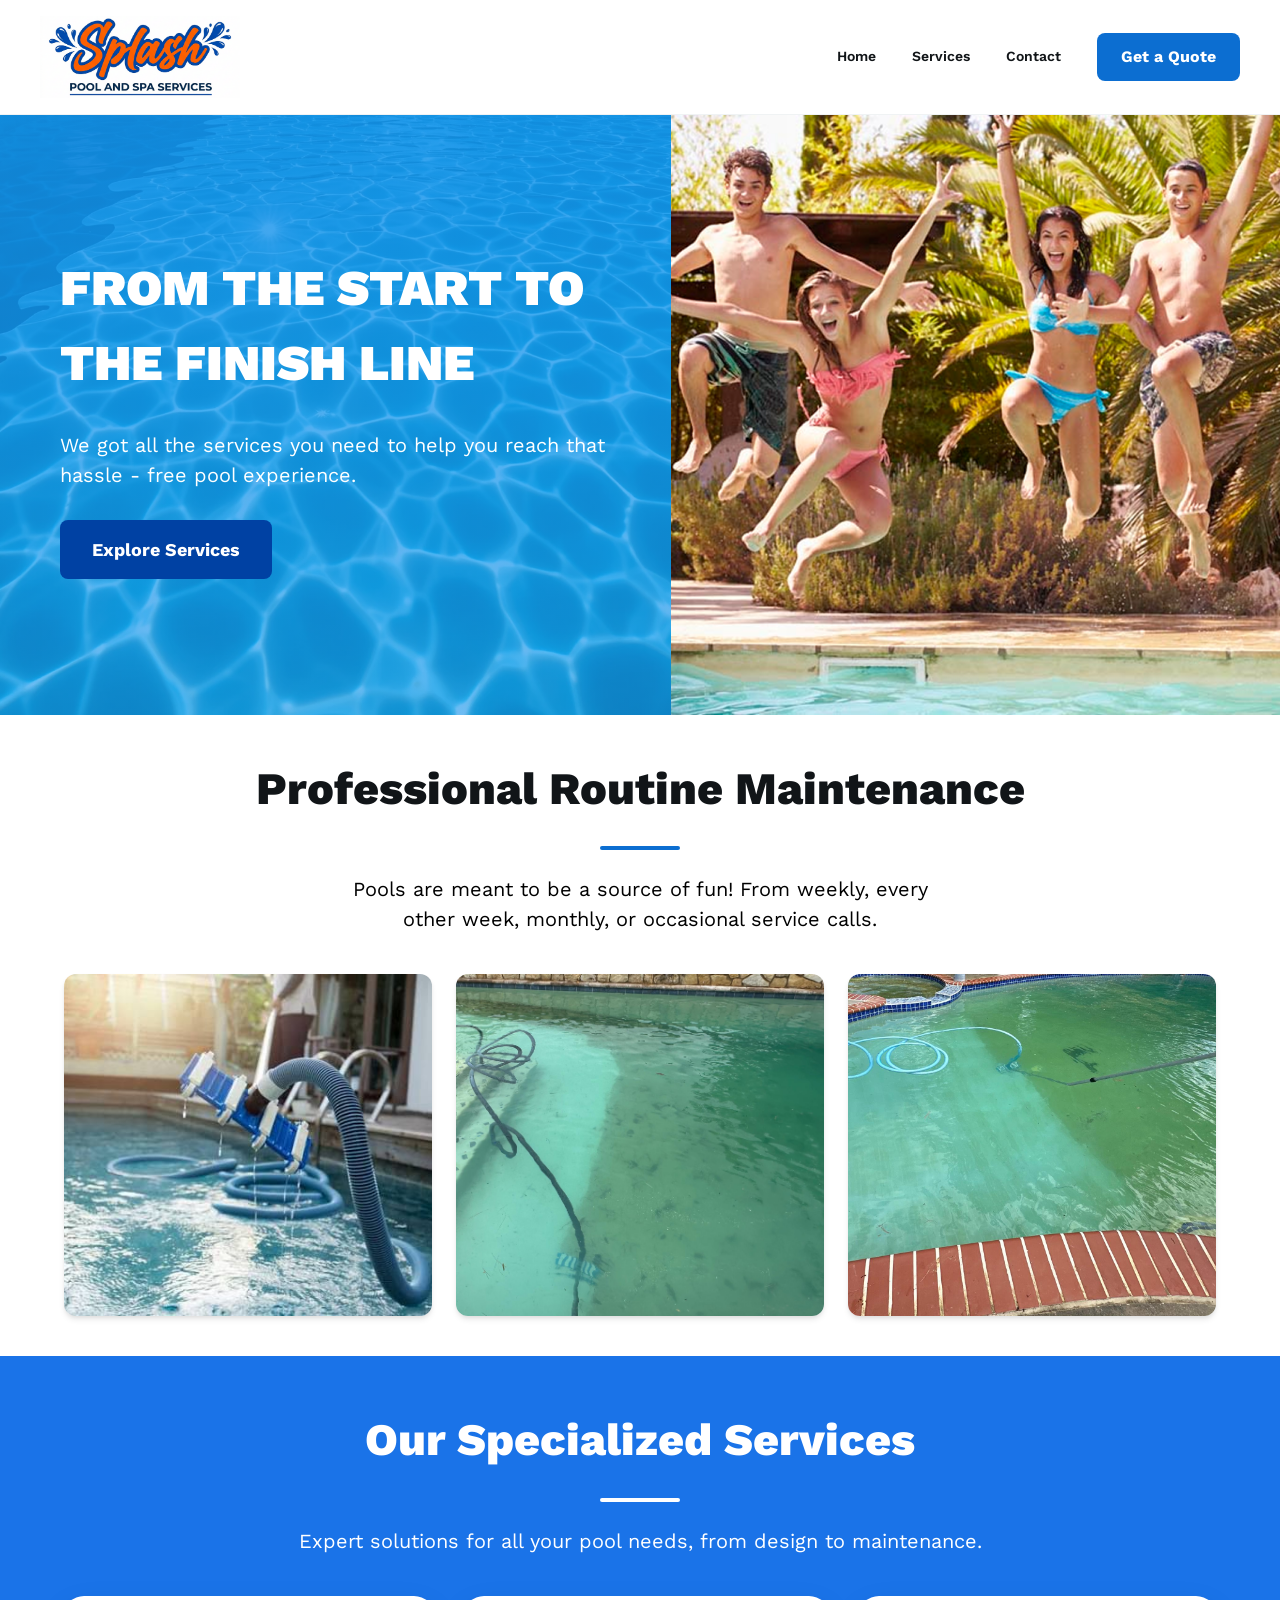
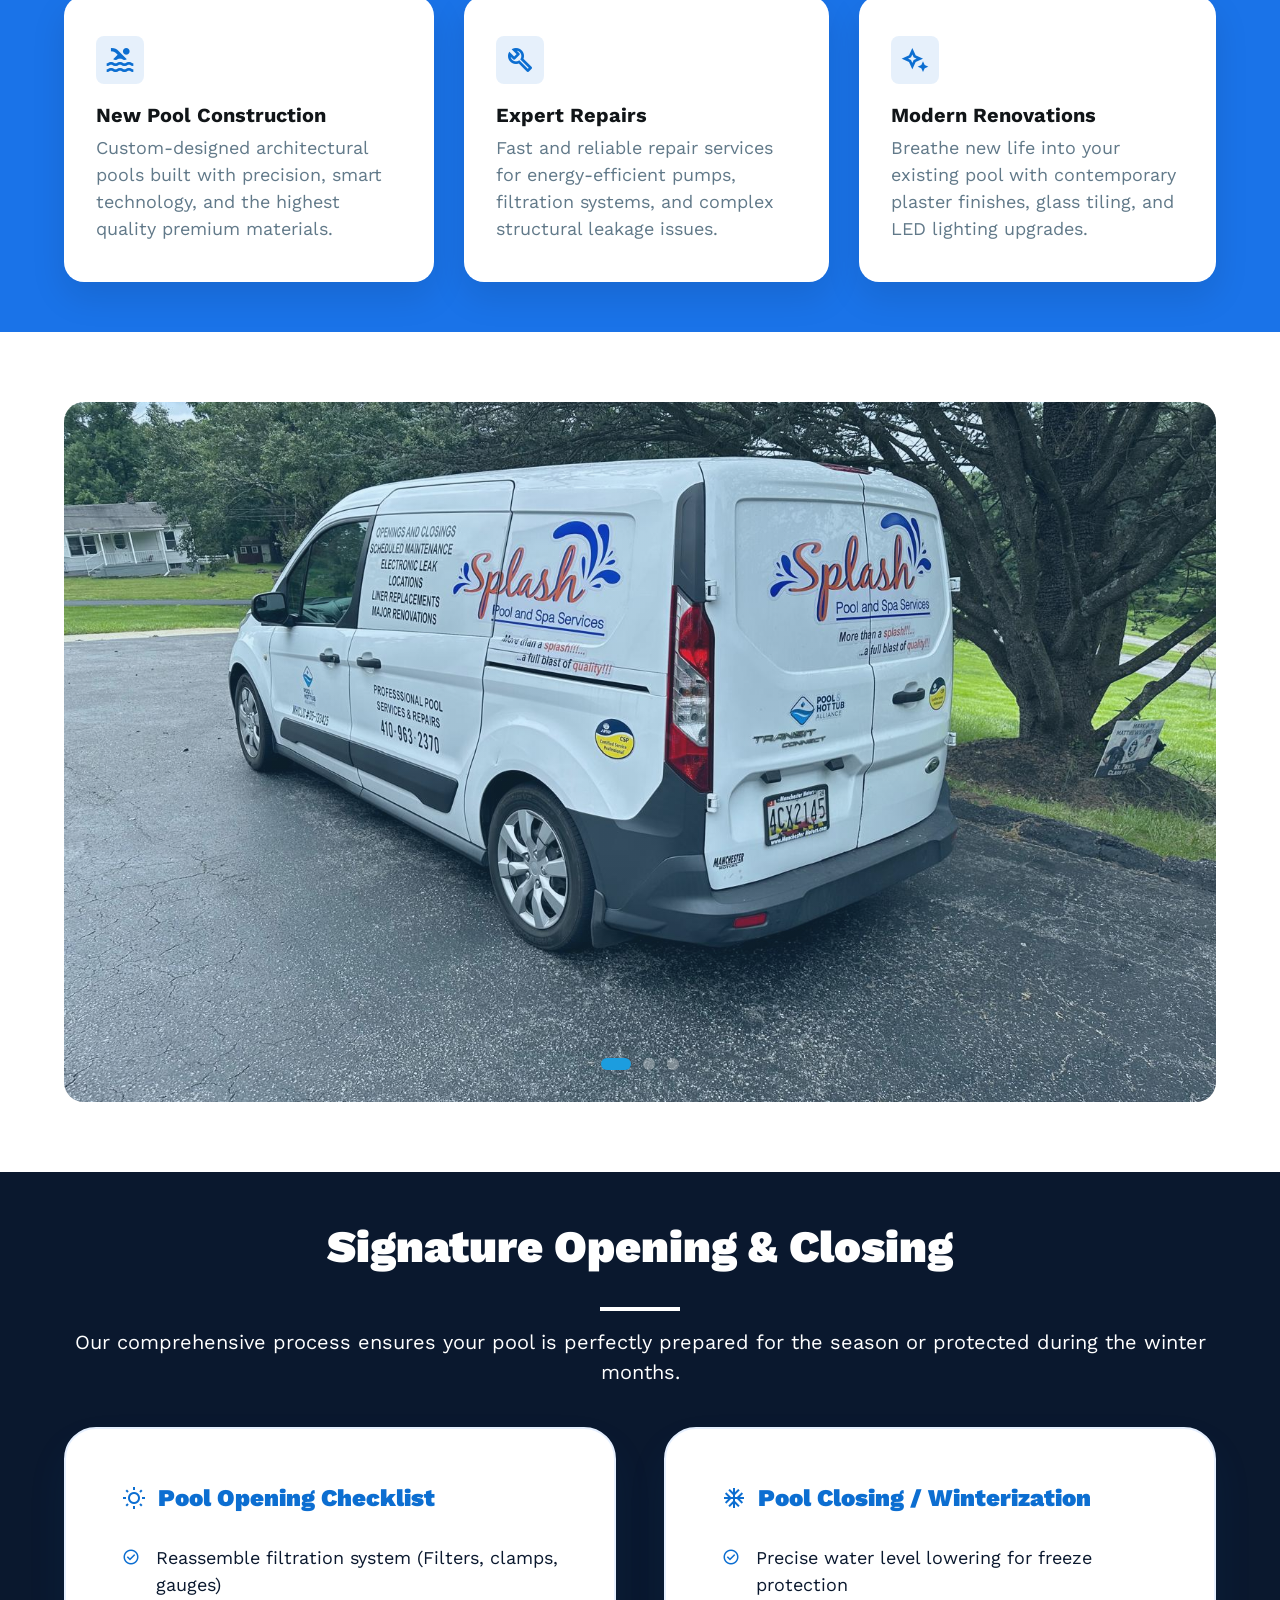
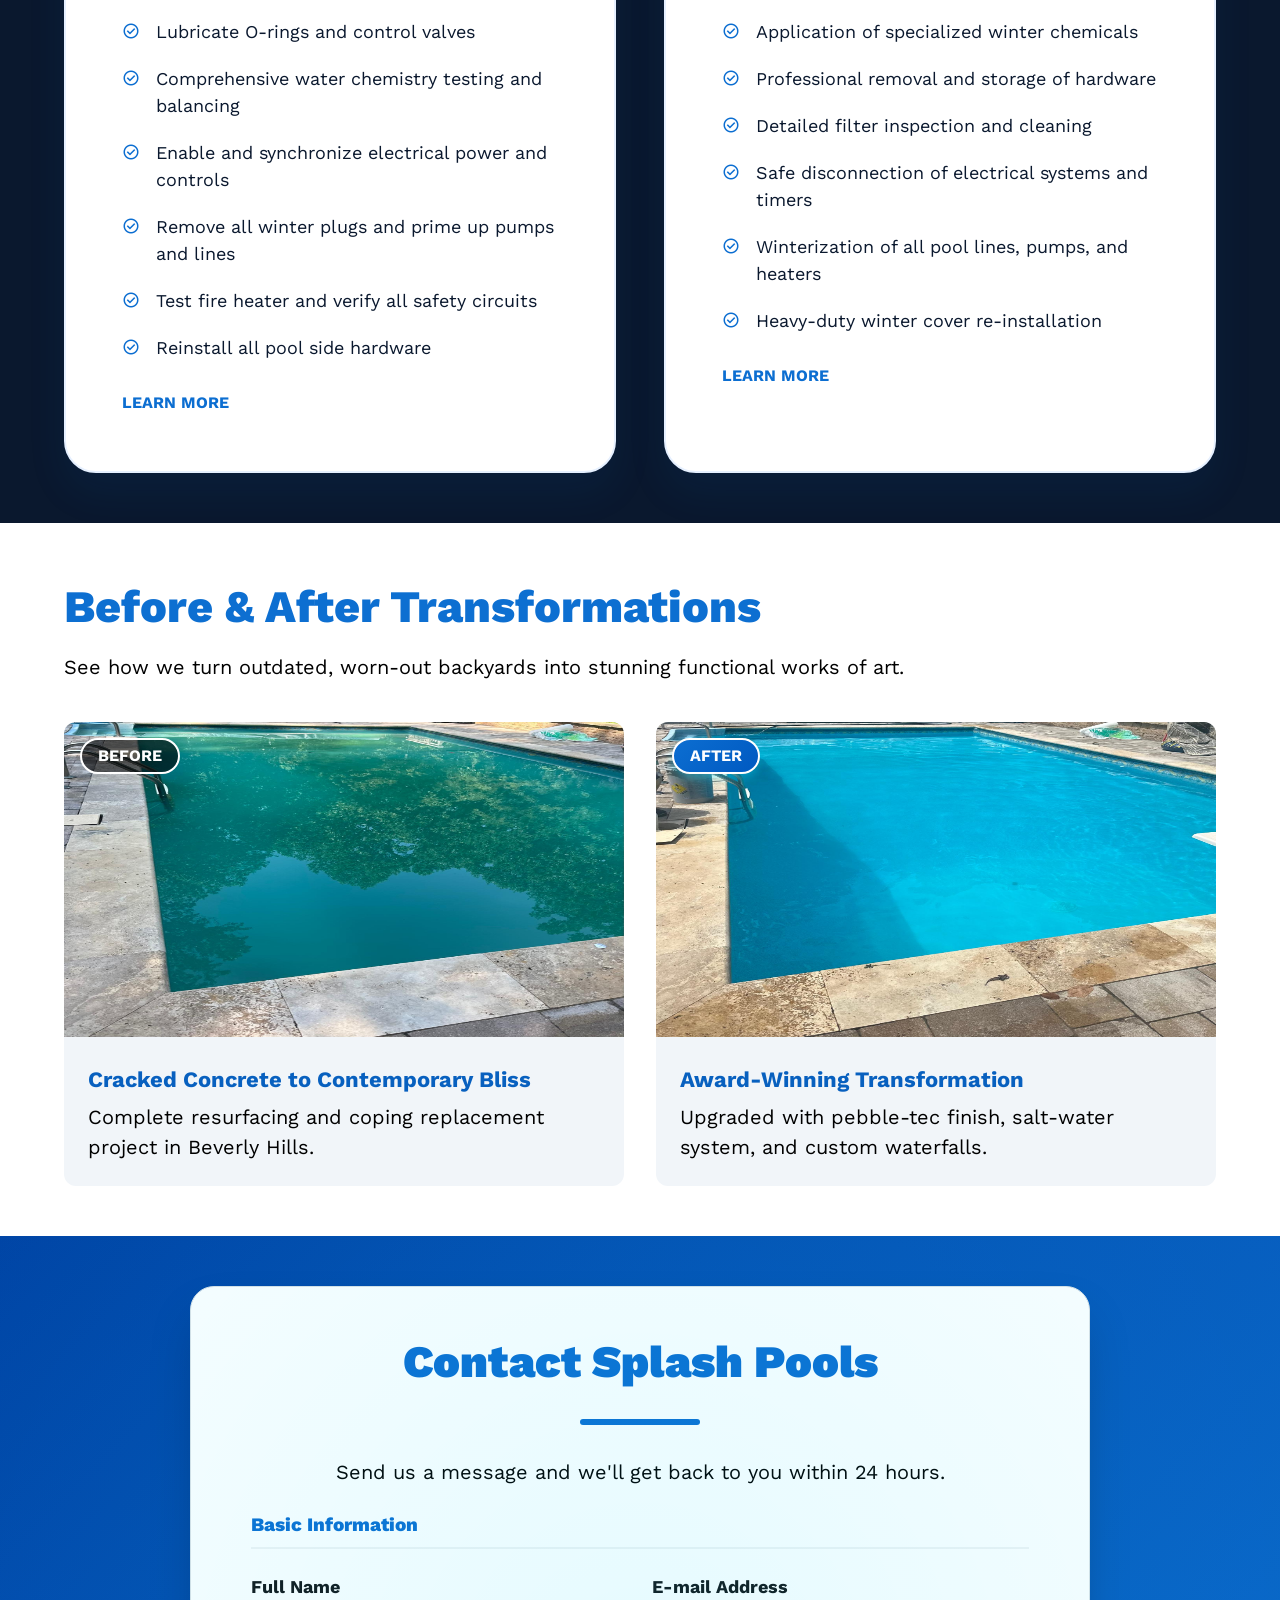
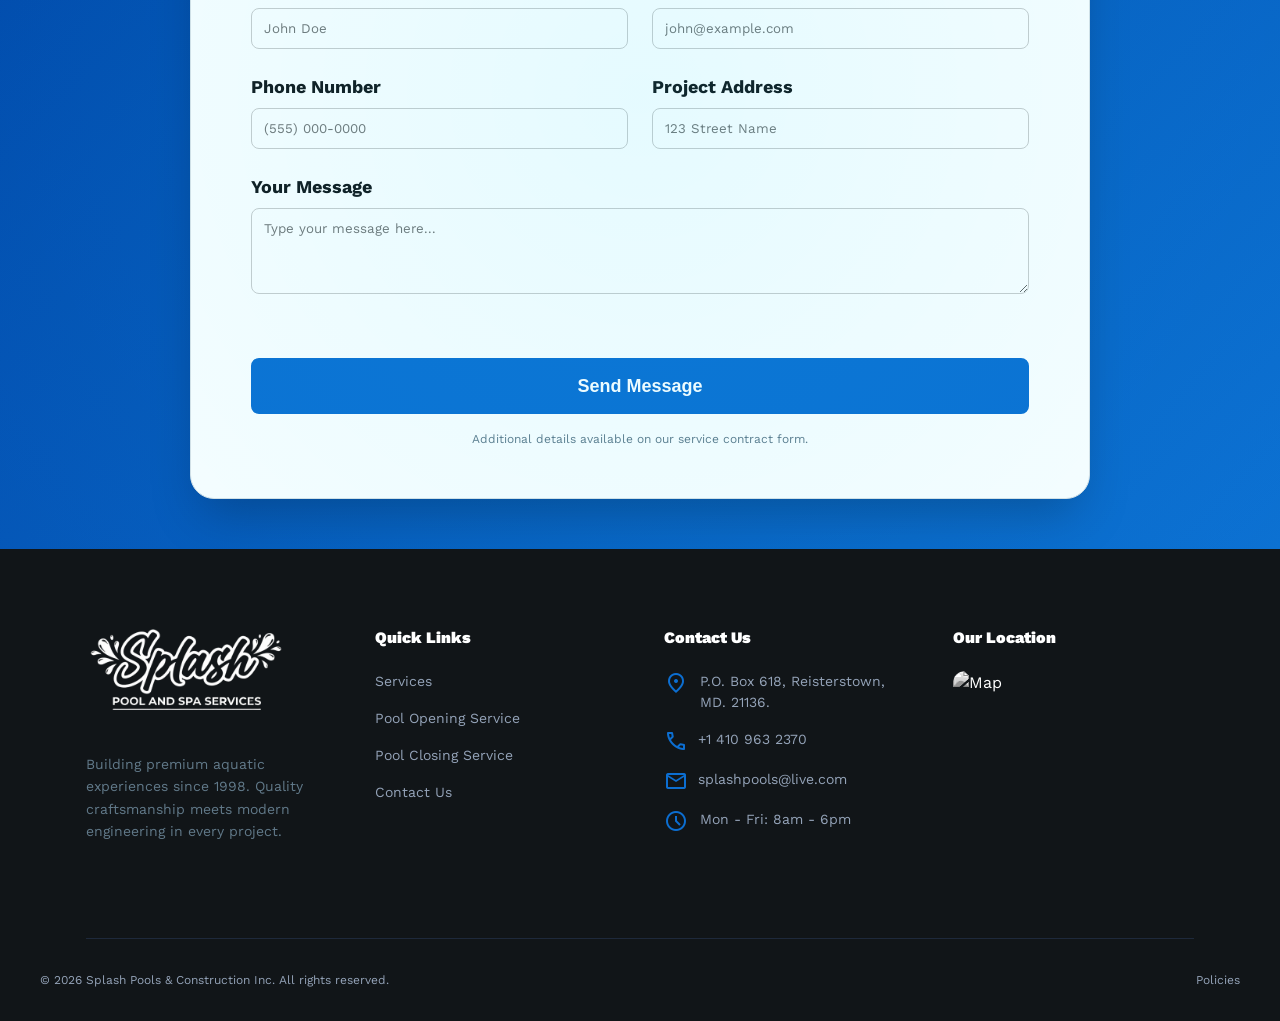
==== index.html @ 24fa8bcf "Agregando recaptcha definitivo" ====
<!DOCTYPE html>

<html class="light" lang="en">

<head>
    <meta charset="utf-8" />
    <meta content="width=device-width, initial-scale=1.0" name="viewport" />
    <title>Splash Pools & SPA Services | Premium Custom Pools & Maintenance in Maryland</title>
    <meta name="description"
        content="Building premium aquatic experiences since 1998 in Reisterstown, MD. Specialized in pool opening, closing, custom construction, and renovations. Quality craftsmanship meets modern engineering.">

    <!-- Open Graph / Facebook -->
    <meta property="og:type" content="website">
    <meta property="og:url" content="https://splashpoolspa.net/">
    <meta property="og:title" content="Splash Pools & SPA Services | Premium Custom Pools & Maintenance">
    <meta property="og:description" content="Building premium aquatic experiences since 1998. Specialized in pool opening, closing, custom construction, and renovations.">
    <meta property="og:image" content="https://splashpoolspa.net/img/slider-img2.jpeg">

    <!-- Twitter -->
    <meta property="twitter:card" content="summary_large_image">
    <meta property="twitter:url" content="https://splashpoolspa.net/">
    <meta property="twitter:title" content="Splash Pools & SPA Services | Premium Custom Pools & Maintenance">
    <meta property="twitter:description" content="Building premium aquatic experiences since 1998. Specialized in pool opening, closing, custom construction, and renovations.">
    <meta property="twitter:image" content="https://splashpoolspa.net/img/slider-img2.jpeg">

    <link href="https://fonts.googleapis.com/css2?family=Work+Sans:wght@300;400;500;600;700;900&amp;display=swap"
        rel="stylesheet" />
    <link
        href="https://fonts.googleapis.com/css2?family=Material+Symbols+Outlined:wght,FILL@100..700,0..1&amp;display=swap"
        rel="stylesheet" />
    <link rel="stylesheet" href="css/styles.css">
    <link rel="stylesheet" href="css/header.css">
    <link rel="stylesheet" href="css/footer.css">

    <!-- Google Tag Manager -->
    <script>(function(w,d,s,l,i){w[l]=w[l]||[];w[l].push({'gtm.start':
    new Date().getTime(),event:'gtm.js'});var f=d.getElementsByTagName(s)[0],
    j=d.createElement(s),dl=l!='dataLayer'?'&l='+l:'';j.async=true;j.src=
    'https://www.googletagmanager.com/gtm.js?id='+i+dl;f.parentNode.insertBefore(j,f);
    })(window,document,'script','dataLayer','GTM-NZWC6MFM');</script>
    <!-- End Google Tag Manager -->

    <!-- Google reCAPTCHA -->
    <script src="https://www.google.com/recaptcha/api.js" async defer></script>
</head>

<body class="light splash-pools-index">
    <!-- Google Tag Manager (noscript) -->
    <noscript><iframe src="https://www.googletagmanager.com/ns.html?id=GTM-NZWC6MFM"
    height="0" width="0" style="display:none;visibility:hidden"></iframe></noscript>
    <!-- End Google Tag Manager (noscript) -->
        
    <div class="layout-container">
        <div id="header-placeholder"></div>

        <main>
            <!-- Hero Slider Section -->
            <section class="hero_index">
                <div class="hero-index-content">
                    <h1 class="title_index">FROM THE START TO THE FINISH LINE</h1>
                    <p class="descript_title">
                        We got all the services you need to help you reach that hassle - free pool experience.
                    </p>
                    <a href="#explore-services" class="btn btn-primary btn-hero">Explore Services</a>
                </div>
                <figure class="hero_img">
                    <img src="img/image-hero.png" alt="Splash Pools Hero Image" loading="lazy" class="img-responsive">
                </figure>
            </section>

            <!-- Regular Maintenance Gallery Section -->
            <section class="gallery-section reveal bg-white">
                <div class="content">
                    <div class="text-center mb-10">
                        <h2 class="font-black section-title">Professional Routine Maintenance</h2>
                        <div class="title-separator"></div>
                        <p class="text-muted section-subtitle">Pools are meant to be a source of fun! From weekly, every other week, monthly, or occasional service calls.</p>
                    </div>
                    <div class="maintenance-gallery">
                        <div class="gallery-item">
                            <img src="img/pool-clean.jpeg" alt="Routine Maintenance 1" class="img-responsive">
                        </div>
                        <div class="gallery-item">
                            <img src="img/pool-clean2.jpeg" alt="Routine Maintenance 2" class="img-responsive">
                        </div>
                        <div class="gallery-item">
                            <img src="img/pool-clean3.jpeg" alt="Routine Maintenance 3" class="img-responsive">
                        </div>
                    </div>
                </div>
            </section>

            <section class="specialized-services reveal" id="explore-services">
                <div class="content">
                    <div class="title-services text-center mb-10">
                        <h2 class="font-black section-title">Our Specialized Services</h2>
                        <div class="title-separator"></div>
                        <p class="text-muted section-subtitle" style="color: var(--text-muted); margin-bottom: 2rem;">
                            Expert solutions for all your pool needs, from design to maintenance.
                        </p>
                    </div>

                    <div class="services grid-3">
                        <div class="service-card">
                            <div class="icon-box">
                                <span class="material-symbols-outlined icon-large">pool</span>
                            </div>
                            <div>
                                <h3 class="card-title">New Pool Construction</h3>
                                <p class="text-muted card-text">Custom-designed architectural pools built
                                    with precision, smart technology, and the highest quality premium materials.</p>
                            </div>
                            <!--<a class="text-primary font-black learn-more-link" href="/services">Learn More <span
                                    class="material-symbols-outlined icon-small">arrow_forward</span></a>-->
                        </div>

                        <div class="service-card">
                            <div class="icon-box">
                                <span class="material-symbols-outlined icon-large">build</span>
                            </div>
                            <div>
                                <h3 class="card-title">Expert Repairs</h3>
                                <p class="text-muted card-text">Fast and reliable repair services for
                                    energy-efficient pumps, filtration systems, and complex structural leakage issues.
                                </p>
                            </div>
                            <!--<a class="text-primary font-black learn-more-link" href="/services">Learn More <span
                                    class="material-symbols-outlined icon-small">arrow_forward</span></a>-->
                        </div>

                        <div class="service-card">
                            <div class="icon-box">
                                <span class="material-symbols-outlined icon-large">magic_button</span>
                            </div>
                            <div>
                                <h3 class="card-title">Modern Renovations</h3>
                                <p class="text-muted card-text">Breathe new life into your existing pool
                                    with contemporary plaster finishes, glass tiling, and LED lighting upgrades.</p>
                            </div>
                            <!--<a class="text-primary font-black learn-more-link" href="/services">Learn More <span
                                    class="material-symbols-outlined icon-small">arrow_forward</span></a>-->
                        </div>
                    </div>
                </div>
            </section>

            <section class="slider-section bg-white">
                <div class="content">
                    <div class="hero-slider">
                        <div class="slider-container" id="slider">
                            <!-- Slide 1 -->
                            <div class="slide" style="background-image: url('img/slider-img1.jpeg');">
                                <!--<div class="hero-content centered">
                                    <h2 class="slider-title">Transform Your Backyard into a Luxury Oasis</h2>
                                    <p class="slider-desc">Award-winning pool construction and renovations tailored to
                                        your lifestyle. Experience the ultimate in aquatic elegance.</p>
                                    <a href="#contact" class="btn btn-primary">Get Started Today</a>
                                </div>-->
                            </div>
                            <!-- Slide 2 -->
                            <div class="slide" style="background-image: url('img/slider-img2.jpeg');">
                                <!--<div class="hero-content centered">
                                    <h2 class="slider-title">Excellence in Every Splash</h2>
                                    <p class="slider-desc">High-quality materials and smart technology for a
                                        sustainable, beautiful pool experience all year round.</p>
                                    <a href="#contact" class="btn btn-primary">Explore Services</a>
                                </div>-->
                            </div>
                            <!-- Slide 3 -->
                            <div class="slide" style="background-image: url('img/slider-img3.jpeg');">
                                <!--<div class="hero-content centered">
                                    <h2 class="slider-title">Your Dream Pool, Our Expertise</h2>
                                    <p class="slider-desc">From modern plaster finishes to LED lighting upgrades, we
                                        bring new life to your existing backyard.</p>
                                    <a href="#contact" class="btn btn-primary">Request a Quote</a>
                                </div>-->
                            </div>
                        </div>
                        <div class="slider-dots">
                            <span class="dot active" onclick="goToSlide(0)"></span>
                            <span class="dot" onclick="goToSlide(1)"></span>
                            <span class="dot" onclick="goToSlide(2)"></span>
                        </div>
                    </div>
                </div>
            </section>

            <!-- Services Section -->
            <!-- Services Section -->


            <!-- Signature Opening & Closing Services (PDF Info) -->
            <section class="details-section reveal">
                <div class="content">
                    <div class="text-center mb-10">
                        <h2 class="section-title-large ln_white">Signature Opening & Closing</h2>
                        <p class="text-muted section-subtitle">Our comprehensive process ensures
                            your pool is perfectly prepared for the season or protected during the winter months.</p>
                    </div>


                    <div class="details-grid">
                        <!-- Opening Card -->
                        <div class="details-card">
                            <h3><span class="material-symbols-outlined">wb_sunny</span> Pool Opening Checklist</h3>
                            <ul class="checklist">
                                <li><span class="material-symbols-outlined">check_circle</span> Reassemble filtration
                                    system
                                    (Filters, clamps, gauges)</li>
                                <li><span class="material-symbols-outlined">check_circle</span> Lubricate O-rings and
                                    control valves</li>
                                <li><span class="material-symbols-outlined">check_circle</span> Comprehensive water
                                    chemistry testing and balancing</li>
                                <li><span class="material-symbols-outlined">check_circle</span> Enable and synchronize
                                    electrical power and controls</li>
                                <li><span class="material-symbols-outlined">check_circle</span> Remove all winter plugs
                                    and
                                    prime up pumps and lines</li>
                                <li><span class="material-symbols-outlined">check_circle</span> Test fire heater and
                                    verify
                                    all safety circuits</li>
                                <li><span class="material-symbols-outlined">check_circle</span> Reinstall all pool side
                                    hardware</li>
                            </ul>
                            <!-- Desktop Button -->
                            <a href="/services#pool-opening" class="btn_learn_more hide-on-mobile">LEARN MORE</a>
                            <!-- Mobile Button -->
                            <a href="/services#pool-opening-mobile" class="btn_learn_more show-on-mobile">LEARN MORE</a>
                        </div>

                        <!-- Closing Card -->
                        <div class="details-card">
                            <h3><span class="material-symbols-outlined">ac_unit</span> Pool Closing / Winterization</h3>
                            <ul class="checklist">
                                <li><span class="material-symbols-outlined">check_circle</span> Precise water level
                                    lowering
                                    for freeze protection</li>
                                <li><span class="material-symbols-outlined">check_circle</span> Application of
                                    specialized
                                    winter chemicals</li>
                                <li><span class="material-symbols-outlined">check_circle</span> Professional removal and
                                    storage of hardware</li>
                                <li><span class="material-symbols-outlined">check_circle</span> Detailed filter
                                    inspection
                                    and cleaning</li>
                                <li><span class="material-symbols-outlined">check_circle</span> Safe disconnection of
                                    electrical systems and timers</li>
                                <li><span class="material-symbols-outlined">check_circle</span> Winterization of all
                                    pool
                                    lines, pumps, and heaters</li>
                                <li><span class="material-symbols-outlined">check_circle</span> Heavy-duty winter cover
                                    re-installation</li>
                            </ul>
                            <!-- Desktop Button -->
                            <a href="/services#pool-closing" class="btn_learn_more hide-on-mobile">LEARN MORE</a>
                            <!-- Mobile Button -->
                            <a href="/services#pool-closing-mobile" class="btn_learn_more show-on-mobile">LEARN MORE</a>
                        </div>
                    </div>
                </div>
            </section>

            
            
            <!-- Transformations Section -->
            <section class="transformation-section reveal">
                <div class="content">
                    <div class="mb-10">
                        <h2 class="section-title">Before & After Transformations</h2>
                        <p class="text-muted">See how we turn outdated, worn-out backyards into stunning functional
                            works of art.</p>
                    </div>
                    <div class="grid-2">
                        <div class="trans-card">
                            <div class="trans-img" style="cursor: pointer;" onclick="openImageModal('img/pool-clean-before.jpeg', 'Before')">
                                <div class="badge badge-before">Before</div>
                                <img src="img/pool-clean-before.jpeg" alt="" loading="lazy">
                            </div>
                            <div class="trans-card-content">
                                <h4 class="trans-card-title">Cracked Concrete to
                                    Contemporary Bliss</h4>
                                <p class="text-muted card-text">Complete resurfacing and coping
                                    replacement project in Beverly Hills.</p>
                            </div>
                        </div>
                        <div class="trans-card">
                            <div class="trans-img" style="cursor: pointer;" onclick="openImageModal('img/pool-clean-after.jpeg', 'After')">
                                <div class="badge badge-after">After</div>
                                <img src="img/pool-clean-after.jpeg" alt="" loading="lazy">
                            </div>
                            <div class="trans-card-content">
                                <h4 class="trans-card-title">Award-Winning Transformation
                                </h4>
                                <p class="text-muted card-text">Upgraded with pebble-tec finish,
                                    salt-water system, and custom waterfalls.</p>
                            </div>
                        </div>
                    </div>
                </div>
            </section>

            <!-- Image Modal -->
            <div id="imageModal" class="image-modal" onclick="closeImageModal()">
                <span class="image-modal-close" onclick="closeImageModal()">&times;</span>
                <img class="image-modal-content" id="img01">
                <div id="imageModalCaption"></div>
            </div>
            <!-- Contact Form Section -->
            <!-- Contact Form Section -->
            <section id="contact" class="contact-section reveal">
                <div class="content">
                    <div class="form-container">
                        <div class="text-center">
                            <h2 class="font-black section-title-large">Contact Splash Pools</h2>
                            <div class="title-separator-large"></div>
                            <p class="text-muted section-subtitle-large">Send us a message and we'll get back to you
                                within 24 hours.</p>
                        </div>

                        <form action="https://formspree.io/f/xyknanva" method="POST" class="form-grid-v2">
                            <div class="form-section-header col-full">Basic Information</div>

                            <div class="form-group col-span-2">
                                <label for="name">Full Name</label>
                                <input type="text" id="name" name="name" required placeholder="John Doe">
                            </div>

                            <div class="form-group col-span-2">
                                <label for="email">E-mail Address</label>
                                <input type="email" id="email" name="email" required placeholder="john@example.com">
                            </div>

                            <div class="form-group col-span-2">
                                <label for="phone">Phone Number</label>
                                <input type="tel" id="phone" name="phone" required placeholder="(555) 000-0000">
                            </div>

                            <div class="form-group col-span-2">
                                <label for="address">Project Address</label>
                                <input type="text" id="address" name="address" required placeholder="123 Street Name">
                            </div>

                            <div class="form-group col-full">
                                <label for="message">Your Message</label>
                                <textarea id="message" name="message" rows="4" required
                                    placeholder="Type your message here..."></textarea>
                            </div>

                            <div class="form-group col-full">
                                <div class="g-recaptcha" data-sitekey="6LdFnpMsAAAAAFwe-Pg-Zal4mgX9T-f9pIIk1PuC"></div>
                            </div>

                            <div class="col-full mt-4">
                                <button type="submit" class="btn-submit">
                                    Send Message
                                </button>
                            </div>
                        </form>
                        <p class="text-center text-muted mt-4" style="font-size: 0.75rem;">Additional
                            details available on our service contract form.</p>
                    </div>
                </div>
            </section>

            <!-- WhatsApp Floating Button -->
            <!-- <a href="https://wa.me/1234567890" target="_blank" class="whatsapp-float" title="Chat with us on WhatsApp">
                <img src="img/ico-whatsapp.webp" alt="whatsapp">
                <span class="whatsapp-tooltip">¿Necesitas ayuda? ¡Escríbenos!</span>
            </a> -->

            <div id="footer-placeholder"></div>
        </main>

        <script src="js/components.js"></script>
    </div>

    <script>
        let currentSlide = 0;
        const slider = document.getElementById('slider');
        const dots = document.querySelectorAll('.dot');
        const totalSlides = 3;

        function updateSlider() {
            slider.style.transform = `translateX(-${currentSlide * 33.333}%)`;
            dots.forEach((dot, index) => {
                dot.classList.toggle('active', index === currentSlide);
            });
        }

        function goToSlide(index) {
            currentSlide = index;
            updateSlider();
            resetInterval();
        }

        function nextSlide() {
            currentSlide = (currentSlide + 1) % totalSlides;
            updateSlider();
        }

        let slideInterval = setInterval(nextSlide, 5000);

        function resetInterval() {
            clearInterval(slideInterval);
            slideInterval = setInterval(nextSlide, 5000);
        }
    </script>
</body>

</html>
---- css/styles.css ----
/* ==========================================================================
   DESIGN SYSTEM & VARIABLES
   ========================================================================== */
:root {
    /* Color Palette */
    --primary: #0c6ed1;
    --primary-hover: #0059c1;
    --primary-deep: #0041a3;
    --primary-soft: #f0f7ff;
    --primary-light: #e6f0ff;
    --background-light: #f8fafc;
    --background-dark: #101a22;
    --text-main: #111518;
    --text-muted: #617989;
    --white: #ffffff;
    --border-light: #f0f3f4;
    --border-card: #dbe1e6;
    --slate-800: #1e293b;
    --slate-900: #0f172a;
    --slate-400: #94a3b8;
    --slate-200: #e2e8f0;

    /* Spacing & Transitions */
    --padding-container: 10rem;
    --transition: 0.3s ease;
    --shadow: 0 10px 15px -3px rgba(0, 0, 0, 0.1);
    --shadow-lg: 0 20px 25px -5px rgba(19, 146, 236, 0.2);
    --radius-lg: 1.5rem;
    --radius-md: 1rem;
    --radius-sm: 0.5rem;
    --gradient-primary: linear-gradient(135deg, var(--primary) 0%, var(--primary-hover) 100%);
    --gradient-deep: linear-gradient(135deg, var(--primary-deep) 0%, var(--primary) 100%);
}

/* ==========================================================================
   BASE STYLES
   ========================================================================== */
* {
    margin: 0;
    padding: 0;
    box-sizing: border-box;
}

body {
    font-family: 'Work Sans', sans-serif;
    background-color: var(--background-light);
    color: var(--text-main);
    line-height: 1.5;
    transition: background-color var(--transition), color var(--transition);
}

body.dark {
    background-color: var(--background-dark);
    color: var(--white);
}

h1,
h2,
h3,
h4 {
    line-height: 1.1;
    font-weight: 900;
}

a {
    text-decoration: none;
    color: inherit;
    transition: var(--transition);
}

.title-separator {
    width: 80px;
    height: 4px;
    background: var(--primary);
    margin: 1.5rem auto;
    border-radius: 2px;
}

.title-separator-large {
    width: 120px;
    height: 6px;
    background: var(--primary);
    margin: 2rem auto;
    border-radius: 3px;
}

/* ==========================================================================
   LAYOUT CONTAINERS
   ========================================================================== */
.content {
    margin: 0 auto;
    width: 90%;
    max-width: 1440px;
    padding: 0;
}

.layout-container {
    display: flex;
    flex-direction: column;
    min-height: 100vh;
}

.max-w-1200 {
    max-width: 1200px;
    margin: 0 auto;
    width: 100%;
}

.section-padding {
    padding: 6rem 1.5rem;
}

.bg-soft {
    background-color: var(--primary-soft);
}

.bg-white {
    background-color: var(--white);
}

.bg-vibrant-light {
    background: linear-gradient(135deg, #e6f7ff 0%, #ffffff 100%);
    position: relative;
    overflow: hidden;
}

/* Decorative Background Glows */
.bg-glow-container {
    position: relative;
    overflow: hidden;
}

.glow-overlay {
    position: absolute;
    top: 50%;
    left: 50%;
    width: 60%;
    height: 60%;
    background: radial-gradient(circle, rgba(0, 212, 255, 0.15) 0%, transparent 70%);
    transform: translate(-50%, -50%);
    pointer-events: none;
    z-index: 0;
}

/* ==========================================================================
   COMMONS & UTILITIES
   ========================================================================== */
.hide-on-mobile {
    display: inline-flex !important;
}

.show-on-mobile {
    display: none !important;
}

@media (max-width: 768px) {
    .hide-on-mobile {
        display: none !important;
    }

    .show-on-mobile {
        display: inline-flex !important;
    }
}

.text-center {
    text-align: center;
}

.mb-10 {
    margin-bottom: 2.5rem;
}

.mt-4 {
    margin-top: 1rem;
}

.mt-auto {
    margin-top: auto;
}

.font-black {
    font-weight: 900;
}

.text-primary {
    color: var(--primary);
}

.text-muted {
    color: var(--text-muted);
}

.icon-xs {
    font-size: 0.75rem !important;
    vertical-align: middle;
}

.icon-small {
    font-size: 1rem !important;
}

.icon-large {
    font-size: 2rem !important;
}

/* ==========================================================================
   LOGO & RESPONSIVE UTILITIES
   ========================================================================== */
.img-responsive {
    margin: auto;
    max-width: 100%;
    height: auto;
    object-fit: cover;
}

/* ==========================================================================
   BUTTONS
   ========================================================================== */
.btn {
    display: inline-flex;
    align-items: center;
    justify-content: center;
    padding: 0.75rem 1.5rem;
    border-radius: 0.5rem;
    font-weight: 700;
    cursor: pointer;
    border: none;
    transition: transform 0.2s ease, background-color 0.2s ease;
}

.btn:active {
    transform: scale(0.95);
}

.btn-primary {
    background-color: var(--primary);
    color: var(--white);
}

.btn-primary:hover {
    background-color: var(--primary-hover);
    transform: translateY(-2px);
}

.btn-hero {
    padding: 1rem 2rem;
    font-size: 1.125rem;
    background-color: var(--primary-deep);
    max-width: fit-content;
}

.btn-hero:hover {
    background-color: var(--primary-hover);
}


/* ==========================================================================
   HERO SECTION (INDEX)
   ========================================================================== */
.hero_index {
    display: flex;
    justify-content: space-between;
}

.hero-index-content {
    width: 100%;
    background-image: linear-gradient(rgba(19, 146, 236, 0.85), rgba(19, 146, 236, 0.6)), url("../img/fondo-piscina-hero.png");
    background-size: cover;
    background-position: center;
    background-repeat: no-repeat;
    display: flex;
    flex-direction: column;
    justify-content: center;
    gap: 30px;
    padding: 60px;
}

.title_index {
    color: var(--white);
    font-size: 50px;
    font-weight: 900;
    line-height: 1.5;
}

.descript_title {
    color: var(--white);
    font-size: 20px;
    font-weight: 400;
    line-height: 1.5;
}

.hero_img {
    width: 100%;
}

.hero_img img {
    height: 100%;
    width: 100%;
}

/* ==========================================================================
   SPECIALIZED SERVICES
   ========================================================================== */

.specialized-services {
    padding: 50px 0;
    background-color: #1a73e8;
}

.specialized-services .section-subtitle {
    color: var(--white) !important;
}

.specialized-services .title-separator {
    background-color: var(--white);
}

.title-services {
    color: var(--white);
    font-size: 50px;
    font-weight: 900;
    line-height: 1.5;
}


/* ==========================================================================
   HERO SLIDER
   ========================================================================== */

.slider-section {
    background: var(--white);
    padding: 50px 0;
}

.hero-slider {
    position: relative;
    width: 100%;
    height: 700px;
    overflow: hidden;
    margin: 1.25rem 0;
    border-radius: 1.25rem;
}

.slider-container {
    display: flex;
    width: 300%;
    height: 100%;
    transition: transform 0.8s cubic-bezier(0.7, 0, 0.3, 1);
}

.slide {
    width: 33.333%;
    height: 100%;
    background-size: cover;
    background-position: center;
    position: relative;
    display: flex;
    flex-direction: column;
    justify-content: flex-end;
    padding: 6rem 4rem;
    color: var(--white);
    align-items: flex-end;
}

.slide::before {
    content: '';
    position: absolute;
    top: 0;
    left: 0;
    width: 100%;
    height: 100%;
    background: linear-gradient(rgb(66 164 233 / 17%), rgb(66 164 233 / 17%));
}

.hero-content {
    position: relative;
    z-index: 2;
    max-width: 45rem;
}

.hero-content.centered {
    width: 100%;
    height: auto;
    display: flex;
    border-radius: 25px;
    flex-direction: column;
    align-items: center;
    justify-content: center;
    text-align: center;
    background: linear-gradient(rgb(58 135 189 / 85%), rgb(19 146 236 / 60%));
    padding: 2rem;
    max-width: 50%;
}

.slider-title {
    font-size: 3.5rem;
    font-weight: 900;
    color: var(--white);
    margin-bottom: 1.5rem;
    line-height: 1.1;
}

.slider-desc {
    font-size: 1.125rem;
    color: rgba(255, 255, 255, 0.9);
    max-width: 700px;
    margin-bottom: 2.5rem;
}

.slider-dots {
    position: absolute;
    bottom: 2rem;
    left: 50%;
    transform: translateX(-50%);
    display: flex;
    gap: 0.75rem;
    z-index: 10;
}

.dot {
    width: 12px;
    height: 12px;
    background: rgba(255, 255, 255, 0.3);
    border-radius: 50%;
    cursor: pointer;
    transition: var(--transition);
}

.dot.active {
    background: #1c9ddf;
    width: 30px;
    border-radius: 6px;
}

/* ==========================================================================
   TITLES & SEPARATORS
   ========================================================================== */
.section-title {
    font-size: 45px;
    line-height: 1.5;
    font-weight: 800;
    margin-bottom: 0.75rem;
}

.ln_white {
    position: relative;
    padding: 0 0 40px;
}

.ln_white::before {
    content: '';
    position: absolute;
    bottom: 0;
    left: 50%;
    transform: translateX(-50%);
    width: 80px;
    height: 4px;
    background-color: var(--white);
}

.section-title-large {
    font-size: 45px;
    margin-bottom: 1rem;
    color: var(--white);
}


.section-subtitle {
    font-size: 20px;
    font-weight: 400;
    line-height: 1.5;
    margin: 0 auto;
    color: #000 !important;
}

.details-section .section-subtitle {
    color: #fff !important;
}

.section-subtitle-large {
    font-size: 1.125rem;
}

.bg-vibrant-blue .section-title,
.bg-vibrant-blue .text-muted,
.bg-vibrant-aqua .section-title,
.bg-vibrant-aqua .text-muted {
    color: var(--white) !important;
}

.bg-vibrant-blue .title-separator,
.bg-vibrant-aqua .title-separator {
    background: var(--white);
    box-shadow: 0 2px 10px rgba(255, 255, 255, 0.3);
}

.service-card {
    padding: 2.5rem 2rem;
    background-color: var(--white);
    border: none;
    border-radius: 1.25rem;
    display: flex;
    flex-direction: column;
    gap: 1.25rem;
    transition: all 0.4s cubic-bezier(0.175, 0.885, 0.32, 1.275);
    box-shadow: 0 15px 35px rgba(0, 0, 0, 0.1);
}

.bg-vibrant-blue .icon-box,
.bg-vibrant-aqua .icon-box {
    background: var(--white);
    color: var(--primary);
}

.service-card:hover {
    transform: translateY(-12px);
    box-shadow: 0 30px 60px -12px rgba(12, 110, 209, 0.15);
    border-color: var(--accent-aqua);
}

.icon-box {
    width: 3rem;
    height: 3rem;
    background-color: rgba(12, 110, 209, 0.1);
    color: var(--primary);
    display: flex;
    align-items: center;
    justify-content: center;
    border-radius: 0.5rem;
}

.card-title {
    font-family: 'work sans', sans-serif;
    font-size: 20px;
    font-weight: 700;
    margin-bottom: 0.5rem;
}

.card-text {
    font-size: 18px;
    font-weight: 400;
    line-height: 1.5;
}

.learn-more-link {
    font-size: 17px;
    display: inline-flex;
    align-items: center;
    gap: 5px;
    transition: 0.3s ease;
    position: relative;
    width: max-content;
}

.learn-more-link::after {
    content: '';
    position: absolute;
    width: 100%;
    transform: scaleX(0);
    height: 2px;
    bottom: -2px;
    left: 0;
    background-color: var(--primary);
    transform-origin: bottom left;
    transition: transform 0.3s ease-out;
}

.learn-more-link:hover {
    gap: 10px;
    color: var(--primary);
}

.learn-more-link:hover::after {
    transform: scaleX(1);
}

/* ==========================================================================
   SERVICE DETAILS (OPENING/CLOSING)
   ========================================================================== */
.services {
    display: flex;
    gap: 30px;
    flex-wrap: wrap;
}

.details-section {
    padding: 50px 0;
    background-color: #0a182e;
}

body.dark .details-section {
    background-color: var(--background-dark);
}

.details-grid {
    display: grid;
    grid-template-columns: repeat(auto-fit, minmax(350px, 1fr));
    gap: 3rem;
}

.details-card {
    background: var(--white);
    padding: 3.5rem;
    border-radius: 2rem;
    border: 2px solid var(--primary-light);
    box-shadow: 0 20px 40px rgba(12, 110, 209, 0.08);
    transition: transform 0.3s ease;
}

.details-card:hover {
    transform: scale(1.02);
}

body.dark .details-card {
    background: var(--slate-900);
    border-color: var(--slate-800);
}

.details-card h3 {
    display: flex;
    align-items: center;
    gap: 0.75rem;
    margin-bottom: 2rem;
    font-size: 1.5rem;
    color: var(--primary);
}

.checklist {
    list-style: none;
    display: flex;
    flex-direction: column;
    gap: 1.25rem;
}

.checklist li {
    display: flex;
    gap: 1rem;
    font-size: 18px;
    line-height: 1.5;
    color: #0a182e;
    position: relative;
    width: max-content;
    transition: 0.3s ease;
}

.checklist li .material-symbols-outlined {
    color: var(--primary);
    font-size: 18px;
    line-height: 1.5;
    flex-shrink: 0;
}

.checklist li::after {
    content: '';
    position: absolute;
    width: 100%;
    transform: scaleX(0);
    height: 2px;
    bottom: -2px;
    left: 0;
    background-color: var(--primary);
    transform-origin: bottom left;
    transition: transform 0.3s ease-out;
}

.checklist li:hover::after {
    transform: scaleX(1);
}

.details-card .btn_learn_more {
    display: inline-block;
    margin: 30px 0 0;
    color: var(--primary);
    font-weight: 700;
    text-decoration: none;
    transition: var(--transition);
    position: relative;
}

.details-card .btn_learn_more::after {
    content: '';
    position: absolute;
    width: 100%;
    transform: scaleX(0);
    height: 2px;
    bottom: -2px;
    left: 0;
    background-color: var(--primary);
    transform-origin: bottom left;
    transition: transform 0.3s ease-out;
}

.details-card .btn_learn_more:hover::after {
    transform: scaleX(1);
}

@media (min-width: 768px) {
    .services {
        flex-wrap: nowrap;
    }
}

/* ==========================================================================
   TRANSFORMATIONS (BEFORE/AFTER)
   ========================================================================== */
.transformation-section {
    padding: 50px 0;
    background-color: var(--white);
}

body.dark .transformation-section {
    background-color: var(--slate-900);
}

.transformation-section .section-title {
    color: #0d6fd1;
}

.transformation-section p {
    color: #000 !important;
    font-size: 20px;
    font-weight: 400;
    line-height: 1.5;
    margin: 0 auto;
}

.grid-2 {
    display: grid;
    grid-template-columns: repeat(auto-fit, minmax(300px, 1fr));
    gap: 2rem;
}

.trans-card {
    border-radius: 0.75rem;
    overflow: hidden;
    background-color: #f1f5f9;
}

body.dark .trans-card {
    background-color: var(--slate-800);
}

.trans-img {
    aspect-ratio: 16 / 9;
    background-size: contain;
    background-position: center;
    position: relative;
    transition: 0.7s ease;
    background-repeat: no-repeat;
}

.trans-img img {
    width: 100%;
    height: 100%;
    object-fit: fill;
}

.trans-card:hover .trans-img {
    transform: scale(1.05);
}

.trans-card-content {
    padding: 1.5rem;
}

.trans-card-title {
    color: #0860bf;
    font-size: 22px;
    font-weight: 700;
    margin-bottom: 10px;
}

.trans-card-text {
    color: #000 !important;
    font-size: 18px;
    font-weight: 400;
    line-height: 1.5;
    margin: 0 auto;
}

.badge {
    position: absolute;
    top: 1rem;
    left: 1rem;
    padding: 0.25rem 1rem;
    border-radius: 9999px;
    border: 2px solid var(--white);
    font-size: 16px;
    font-weight: 700;
    text-transform: uppercase;
}

.badge-before {
    background: rgba(0, 0, 0, 0.6);
    color: white;
}

.badge-after {
    background: var(--gradient-primary);
    color: white;
    box-shadow: 0 4px 10px rgba(0, 212, 255, 0.4);
}

/* ==========================================================================
   CONTACT FORM
   ========================================================================== */
.contact-section {
    padding: 50px 0;
    background: var(--gradient-deep);
    position: relative;
    overflow: hidden;
}

.contact-section::before {
    content: '';
    position: absolute;
    top: -50%;
    left: -50%;
    width: 200%;
    height: 200%;
    background: radial-gradient(circle, rgba(0, 212, 255, 0.1) 0%, transparent 70%);
    pointer-events: none;
}

.form-container {
    max-width: 900px;
    margin: 0 auto;
    background-color: var(--white);
    padding: 50px 60px;
    border-radius: var(--radius-lg);
    box-shadow: 0 25px 50px -12px rgba(0, 0, 0, 0.25);
    border: 1px solid var(--border-card);
}

.contact-section .section-title-large {
    color: var(--primary);
}

.contact-section .section-subtitle-large {
    color: #000 !important;
    font-size: 20px;
    font-weight: 400;
    line-height: 1.5;
    margin: 0 auto;
}

body.dark .form-container {
    background-color: var(--slate-900);
    border-color: var(--slate-800);
}

.form-grid-v2 {
    display: grid;
    grid-template-columns: repeat(4, 1fr);
    gap: 1.5rem;
}

.form-section-header {
    font-size: 19px;
    font-weight: 800;
    color: var(--primary);
    margin-top: 1.5rem;
    padding-bottom: 0.5rem;
    border-bottom: 2px solid var(--border-light);
}

.form-group {
    display: flex;
    flex-direction: column;
    gap: 0.5rem;
}

.form-group label {
    font-size: 18px;
    font-weight: 700;
}

.col-full {
    grid-column: span 4;
}

.col-span-2 {
    grid-column: span 2;
}

.checkbox-group {
    flex-direction: row !important;
    align-items: center;
    gap: 0.75rem !important;
    margin-top: 1rem;
}

.checkbox-group input {
    width: 1.25rem;
    height: 1.25rem;
    cursor: pointer;
}

input,
textarea {
    padding: 0.75rem;
    border: 1px solid #ccc;
    border-radius: 0.5rem;
    background: transparent;
    color: inherit;
    font-family: inherit;
}

input:focus,
textarea:focus {
    outline: none;
    border-color: var(--primary);
    box-shadow: 0 0 0 3px rgba(19, 146, 236, 0.1);
}

input:invalid:focus,
textarea:invalid:focus {
    border-color: #dc3545;
    box-shadow: 0 0 0 3px rgba(220, 53, 69, 0.1);
}

.btn-submit {
    background-color: var(--primary);
    border: 2px solid var(--primary) !important;
    color: var(--white);
    width: 100%;
    height: 3.5rem;
    font-size: 1.125rem;
    display: inline-flex;
    align-items: center;
    justify-content: center;
    padding: 0.75rem 1.5rem;
    border-radius: 0.5rem;
    font-weight: 700;
    cursor: pointer;
    border: none;
    transition: 0.3s ease;
}

.btn-submit:hover {
    background-color: var(--white);
    color: var(--primary);
}


.form-footer-text {
    font-size: 0.75rem;
}

/* ==========================================================================
   WHATSAPP FLOATING BUTTON
   ========================================================================== */
.whatsapp-float {
    position: fixed;
    bottom: 2rem;
    right: 2rem;
    width: 4rem;
    height: 4rem;
    background-color: #25D366;
    color: white;
    border-radius: 50%;
    display: flex;
    align-items: center;
    justify-content: center;
    box-shadow: 0 10px 25px rgba(0, 0, 0, 0.2);
    z-index: 1000;
    transition: transform 0.3s ease;
}

.whatsapp-float:hover {
    transform: scale(1.1);
}

.whatsapp-tooltip {
    position: absolute;
    right: 5rem;
    background: var(--slate-900);
    color: white;
    padding: 0.5rem 0.75rem;
    border-radius: 0.5rem;
    font-size: 0.75rem;
    white-space: nowrap;
    opacity: 0;
    transition: opacity 0.3s ease;
    pointer-events: none;
}

.whatsapp-float:hover .whatsapp-tooltip {
    opacity: 1;
}

/* ==========================================================================
   MATERIAL SYMBOLS OVERRIDE
   ========================================================================== */
.material-symbols-outlined {
    font-variation-settings: 'FILL' 0, 'wght' 400, 'GRAD' 0, 'opsz' 24;
}

/* ==========================================================================
   RESPONSIVE DESIGN
   ========================================================================== */

@media (max-width: 1300px) {
    .checklist li {
        width: 100%;
    }
}

@media (max-width: 1024px) {
    .hero-slider {
        height: 600px;
    }

    .slider-title {
        font-size: 2.75rem;
    }

    .hero-content.centered {
        max-width: 70%;
    }
}

@media (max-width: 768px) {
    .content {
        width: 95%;
    }

    .section-padding {
        padding: 4rem 1rem;
    }

    .section-title {
        font-size: 38px;
    }

    .section-title-large {
        font-size: 38px;
    }

    .section-subtitle {
        font-size: 18px;
    }

    /* Hero Index */
    .hero_index {
        flex-direction: column;
    }

    .hero-index-content {
        padding: 3rem 1.5rem;
        text-align: center;
    }

    .title_index {
        font-size: 2.5rem;
    }

    .btn-hero {
        margin: 0 auto;
    }

    .hero_img {
        margin-left: 0 !important;
        /*margin-top: 1rem;*/
    }

    /*Description title*/
    .card-title {
        font-size: 18px;
    }

    .card-text {
        font-size: 16px;
    }

    .learn-more-link {
        font-size: 16px;
    }

    /* Hero Slider */
    .slider-section {
        padding: 2rem 0;
    }

    .hero-slider {
        height: 500px;
        margin: 0;
        border-radius: var(--radius-md);
    }

    .slider-title {
        font-size: 2.25rem;
    }

    .slider-desc {
        font-size: 1rem;
        margin-bottom: 1.5rem;
    }

    .hero-content.centered {
        max-width: 90%;
        padding: 1.5rem;
    }

    /* Services & Details Grid */
    .services,
    .details-grid,
    .grid-2 {
        grid-template-columns: 1fr;
        gap: 1.5rem;
    }

    .details-card {
        padding: 2rem 1.5rem;
    }

    .details-card h3 {
        font-size: 1.25rem;
        margin-bottom: 1.5rem;
    }

    .checklist li {
        font-size: 16px;
        width: auto;
    }

    .transformation-section .section-title {
        text-align: center;
    }

    .transformation-section p {
        text-align: center;
        font-size: 18px;
    }

    .transformation-section .trans-card-title {
        text-align: center;
        font-size: 20px;
    }

    /* Contact Form */
    .contact-section {
        padding: 4rem 1rem;
    }

    .form-container {
        padding: 2rem 1.5rem;
    }

    .form-grid-v2 {
        grid-template-columns: 1fr;
        gap: 1rem;
    }

    .col-span-2,
    .col-full {
        grid-column: span 1;
    }

    .form-section-header {
        margin-top: 1rem;
    }
}

@media (max-width: 480px) {
    .title_index {
        font-size: 1.85rem;
        line-height: 1.3;
    }

    .slider-title {
        font-size: 1.5rem;
    }

    .section-title {
        font-size: 28px;
    }

    .section-title-large {
        font-size: 28px;
    }

    .hero-slider {
        height: 420px;
    }

    .section-padding {
        padding: 3rem 1rem;
    }
}

/* ==========================================================================
   SCROLL REVEAL ANIMATIONS
   ========================================================================== */
.reveal {
    position: relative;
    transform: translateY(150px);
    opacity: 0;
    transition: all 1s ease;
}

.reveal.active {
    transform: translateY(0);
    opacity: 1;
}

/* Animations */
@keyframes spin {
    from { transform: rotate(0deg); }
    to { transform: rotate(360deg); }
}

/* ==========================================================================
   IMAGE MODAL
   ========================================================================== */
.image-modal {
    display: none;
    position: fixed;
    z-index: 9999;
    padding-top: 100px;
    left: 0;
    top: 0;
    width: 100%;
    height: 100%;
    max-height: 100vh;
    overflow: auto;
    background-color: rgba(0, 0, 0, 0.9);
    backdrop-filter: blur(5px);
}

.image-modal-content {
    margin: auto;
    display: block;
    width: 80%;
    max-width: 900px;
    max-height: 80vh;
    object-fit: contain;
    animation-name: zoom;
    animation-duration: 0.3s;
    border-radius: 8px;
}

#imageModalCaption {
    margin: auto;
    display: block;
    width: 80%;
    max-width: 900px;
    text-align: center;
    color: #ccc;
    padding: 10px 0;
    height: 50px;
    font-size: 20px;
    font-weight: bold;
    animation-name: zoom;
    animation-duration: 0.3s;
}

@keyframes zoom {
    from {
        transform: scale(0)
    }

    to {
        transform: scale(1)
    }
}

.image-modal-close {
    position: absolute;
    top: 15px;
    right: 35px;
    color: #f1f1f1;
    font-size: 40px;
    font-weight: bold;
    transition: 0.3s;
    cursor: pointer;
}

.image-modal-close:hover,
.image-modal-close:focus {
    color: var(--primary);
    text-decoration: none;
    cursor: pointer;
}

@media only screen and (max-width: 700px) {
    .image-modal-content {
        width: 100%;
    }
}

/* ==========================================================================
   MAINTENANCE GALLERY (INDEX)
   ========================================================================== */
.gallery-section {
    padding: 40px 0;
}

.gallery-section .section-subtitle {
    max-width: 600px;
    margin: 0 auto;
}

.maintenance-gallery {
    display: grid;
    grid-template-columns: repeat(auto-fit, minmax(280px, 1fr));
    gap: 1.5rem;
    margin-top: 2rem;
}

.maintenance-gallery .gallery-item {
    overflow: hidden;
    border-radius: 12px;
    box-shadow: 0 4px 6px -1px rgba(0, 0, 0, 0.1), 0 2px 4px -1px rgba(0, 0, 0, 0.06);
}

.maintenance-gallery .gallery-item img {
    width: 100%;
    height: 100%;
    object-fit: cover;
    transition: transform 0.3s ease;
}

.maintenance-gallery .gallery-item:hover img {
    transform: scale(1.05);
}
---- css/header.css ----
/* ==========================================================================
   HEADER & NAVIGATION
   ========================================================================== */
header {
    display: flex;
    align-items: center;
    justify-content: space-between;
    padding: 1rem 2.5rem;
    background-color: var(--white);
    border-bottom: 1px solid var(--border-light);
    position: sticky;
    top: 0;
    z-index: 50;
    transition: background-color var(--transition), border-color var(--transition);
}

/* Glassmorphism for V2 Header */
.v2-theme header {
    background: var(--v2-glass) !important;
    backdrop-filter: blur(10px);
    -webkit-backdrop-filter: blur(10px);
    border-bottom: 1px solid var(--v2-slate-100) !important;
}

body.dark header {
    background-color: var(--background-dark);
    border-bottom-color: var(--slate-800);
}

.header-flex {
    display: flex;
    justify-content: space-between;
    align-items: center;
    width: 100%;
}

.logo-wrapper {
    display: flex;
    align-items: center;
    max-width: 200px;
}

.logo-img {
    height: auto;
    width: 100%;
    object-fit: contain;
}

nav {
    display: flex;
    align-items: center;
    gap: 2.25rem;
}

.nav-link {
    font-size: 0.875rem;
    font-weight: 600;
    transition: var(--transition);
}

.nav-link:hover {
    color: var(--primary);
}

.hamburger-btn {
    display: none;
    background: none;
    border: none;
    color: var(--primary);
    cursor: pointer;
    font-size: 2.25rem;
    padding: 0;
}

.hamburger-btn .material-symbols-outlined {
    font-size: 2.25rem;
}

/* Responsive adjustments */
@media (max-width: 768px) {
    header {
        padding: 0.75rem 1rem;
    }

    .hamburger-btn {
        display: block;
    }

    nav.main-nav {
        display: flex;
        flex-direction: column;
        position: absolute;
        top: 100%;
        left: 0;
        width: 100%;
        background-color: var(--white);
        box-shadow: 0 10px 15px -3px rgba(0, 0, 0, 0.1);
        padding: 0 1.5rem;
        gap: 1.5rem; /* Better spacing for mobile */
        max-height: 0;
        overflow: hidden;
        opacity: 0;
        visibility: hidden;
        transform: translateY(-10px) scale(0.98);
        transform-origin: top center;
        transition: max-height 0.5s cubic-bezier(0.4, 0, 0.2, 1), 
                    opacity 0.4s cubic-bezier(0.4, 0, 0.2, 1), 
                    transform 0.4s cubic-bezier(0.4, 0, 0.2, 1), 
                    padding 0.4s cubic-bezier(0.4, 0, 0.2, 1), 
                    border-top-color 0.4s cubic-bezier(0.4, 0, 0.2, 1);
        border-top: 1px solid transparent;
    }

    nav.main-nav.active {
        max-height: 500px;
        opacity: 1;
        visibility: visible;
        transform: translateY(0) scale(1);
        padding: 2rem 1.5rem;
        border-top-color: var(--border-light);
    }

    nav.main-nav .btn {
        display: none !important;
    }

    nav.main-nav .nav-link {
        display: block;
        font-size: 1.25rem;
        font-weight: 700;
        padding: 0.5rem 0;
        border-bottom: 1px solid var(--border-light);
        opacity: 0;
        transform: translateY(10px);
        transition: opacity 0.4s ease, transform 0.4s ease;
    }
    
    nav.main-nav.active .nav-link {
        opacity: 1;
        transform: translateY(0);
    }

    /* Staggered entry animations */
    nav.main-nav.active .nav-link:nth-child(1) { transition-delay: 0.1s; }
    nav.main-nav.active .nav-link:nth-child(2) { transition-delay: 0.15s; }
    nav.main-nav.active .nav-link:nth-child(3) { transition-delay: 0.2s; }
    nav.main-nav.active .nav-link:nth-child(4) { transition-delay: 0.25s; }
    
    nav.main-nav .nav-link:last-of-type {
        border-bottom: none;
    }
    
    /* V2 theme support */
    .v2-theme nav.main-nav {
        background: var(--v2-glass);
        backdrop-filter: blur(10px);
        -webkit-backdrop-filter: blur(10px);
    }
}
---- css/footer.css ----
/* ==========================================================================
   FOOTER STYLES
   ========================================================================== */
footer {
    background-color: var(--text-main);
    color: var(--white);
    padding: 5rem 1.5rem 2rem;
}

.footer-v2 {
    background: #0a0a0a;
    color: white;
    padding: 6rem 0 2rem;
}

.footer-grid {
    display: grid;
    grid-template-columns: repeat(auto-fit, minmax(200px, 1fr));
    gap: 3rem;
    border-bottom: 1px solid var(--slate-800);
    padding-bottom: 4rem;
}

.footer-grid-v2 {
    display: grid;
    grid-template-columns: 2fr 1fr 1fr 2fr;
    gap: 4rem;
}

.footer-section h4,
.footer-links h4 {
    margin-bottom: 1.5rem;
}

.footer-links {
    list-style: none;
    display: flex;
    flex-direction: column;
    gap: 1rem;
    font-size: 0.875rem;
    color: var(--slate-400);
}

.footer-links a:hover {
    color: var(--white);
}

.footer-brand p {
    color: var(--slate-400);
}

.footer-logo {
    max-width: 180px;
    margin-bottom: 2rem;
}

.footer-map img {
    width: 100%;
    border-radius: 12px;
    filter: grayscale(1);
}

.social-icons {
    display: flex;
    gap: 1rem;
}

.social-btn {
    width: 2.5rem;
    height: 2.5rem;
    background: var(--slate-800);
    border-radius: 50%;
    display: flex;
    align-items: center;
    justify-content: center;
}

.social-btn:hover {
    background: var(--primary);
}

/* Footer Bottom Area */
.footer-bottom {
    padding-top: 2rem;
    display: flex;
    justify-content: space-between;
    align-items: center;
    color: var(--slate-400);
    font-size: 0.75rem;
}

.footer-link-phone,
.footer-link-email {
    display: flex;
    gap: 10px;
}

/* Responsive adjustments */
@media (max-width: 1024px) {
    .footer-grid-v2 {
        grid-template-columns: 1fr 1fr;
    }
}

@media (max-width: 768px) {

    .footer-grid,
    .footer-grid-v2 {
        grid-template-columns: 1fr;
    }

    .policy-links {
        flex-direction: column;
        gap: 1rem;
    }
}
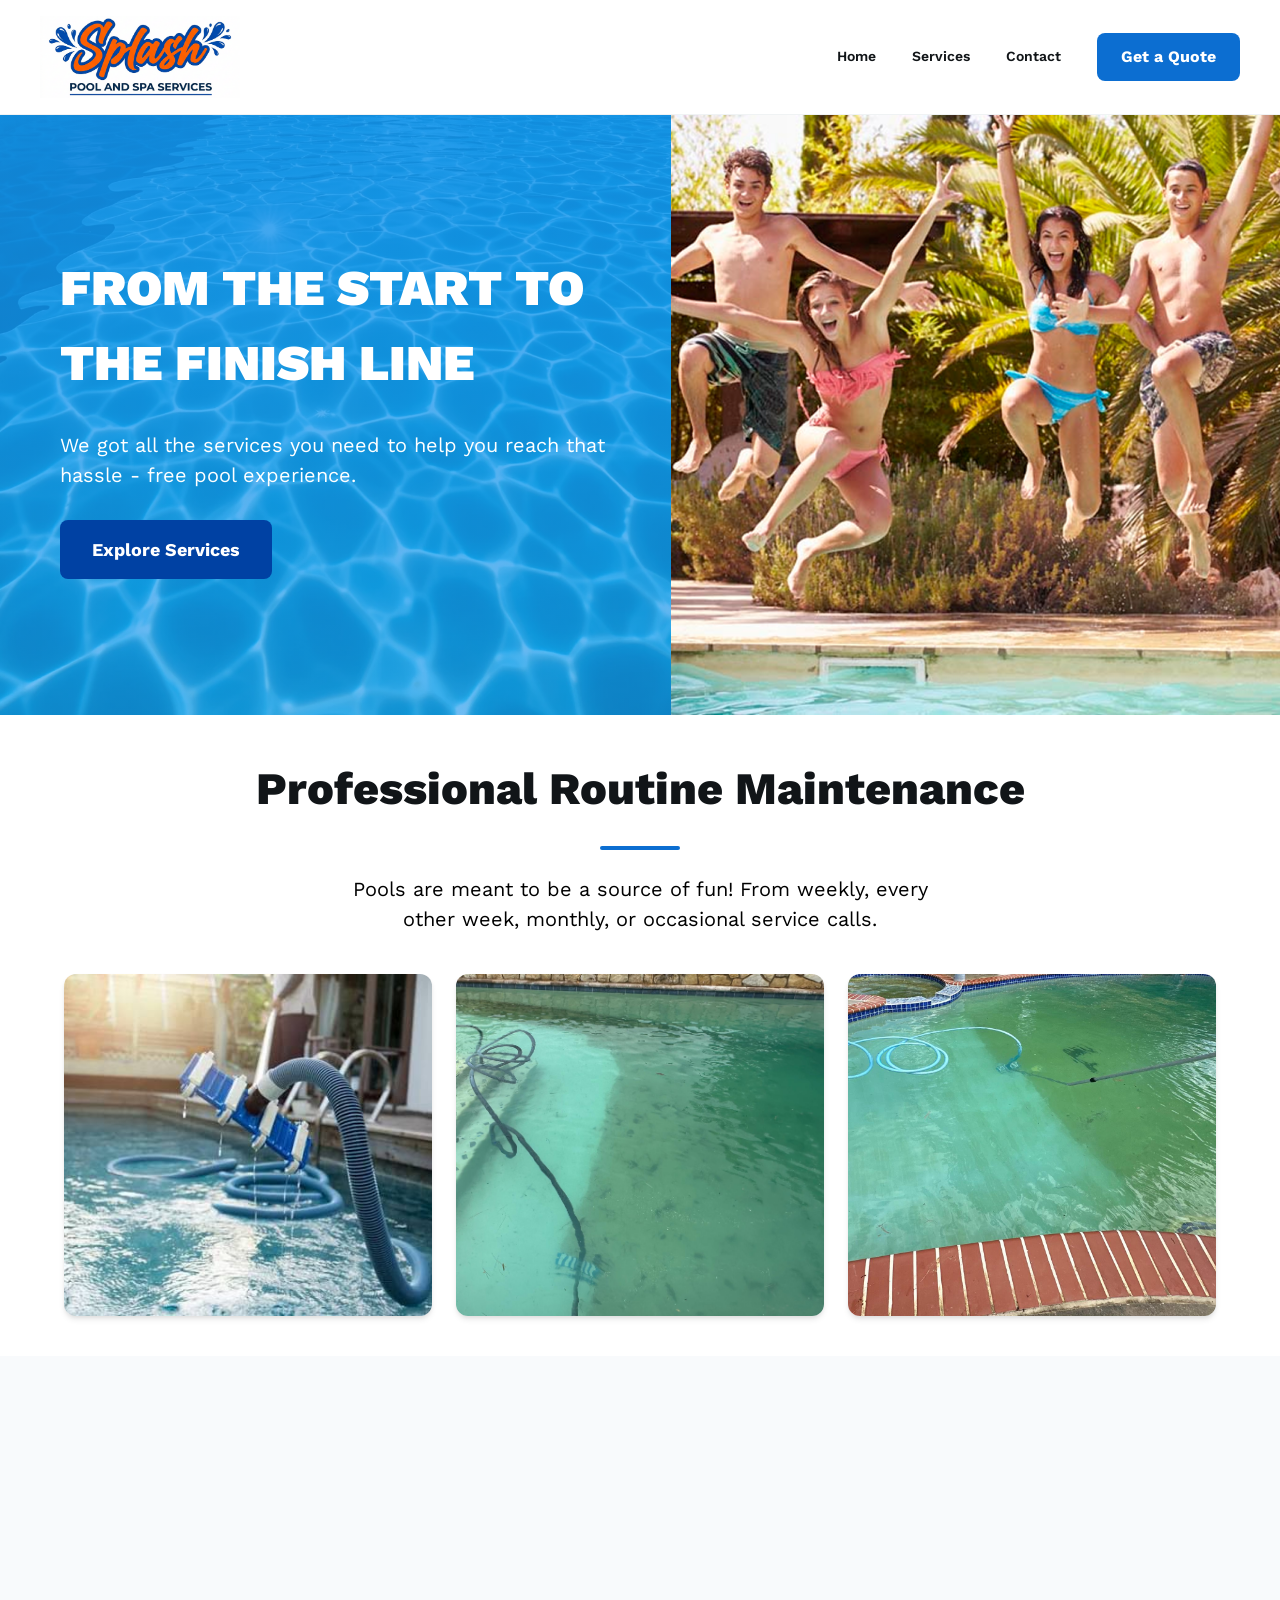
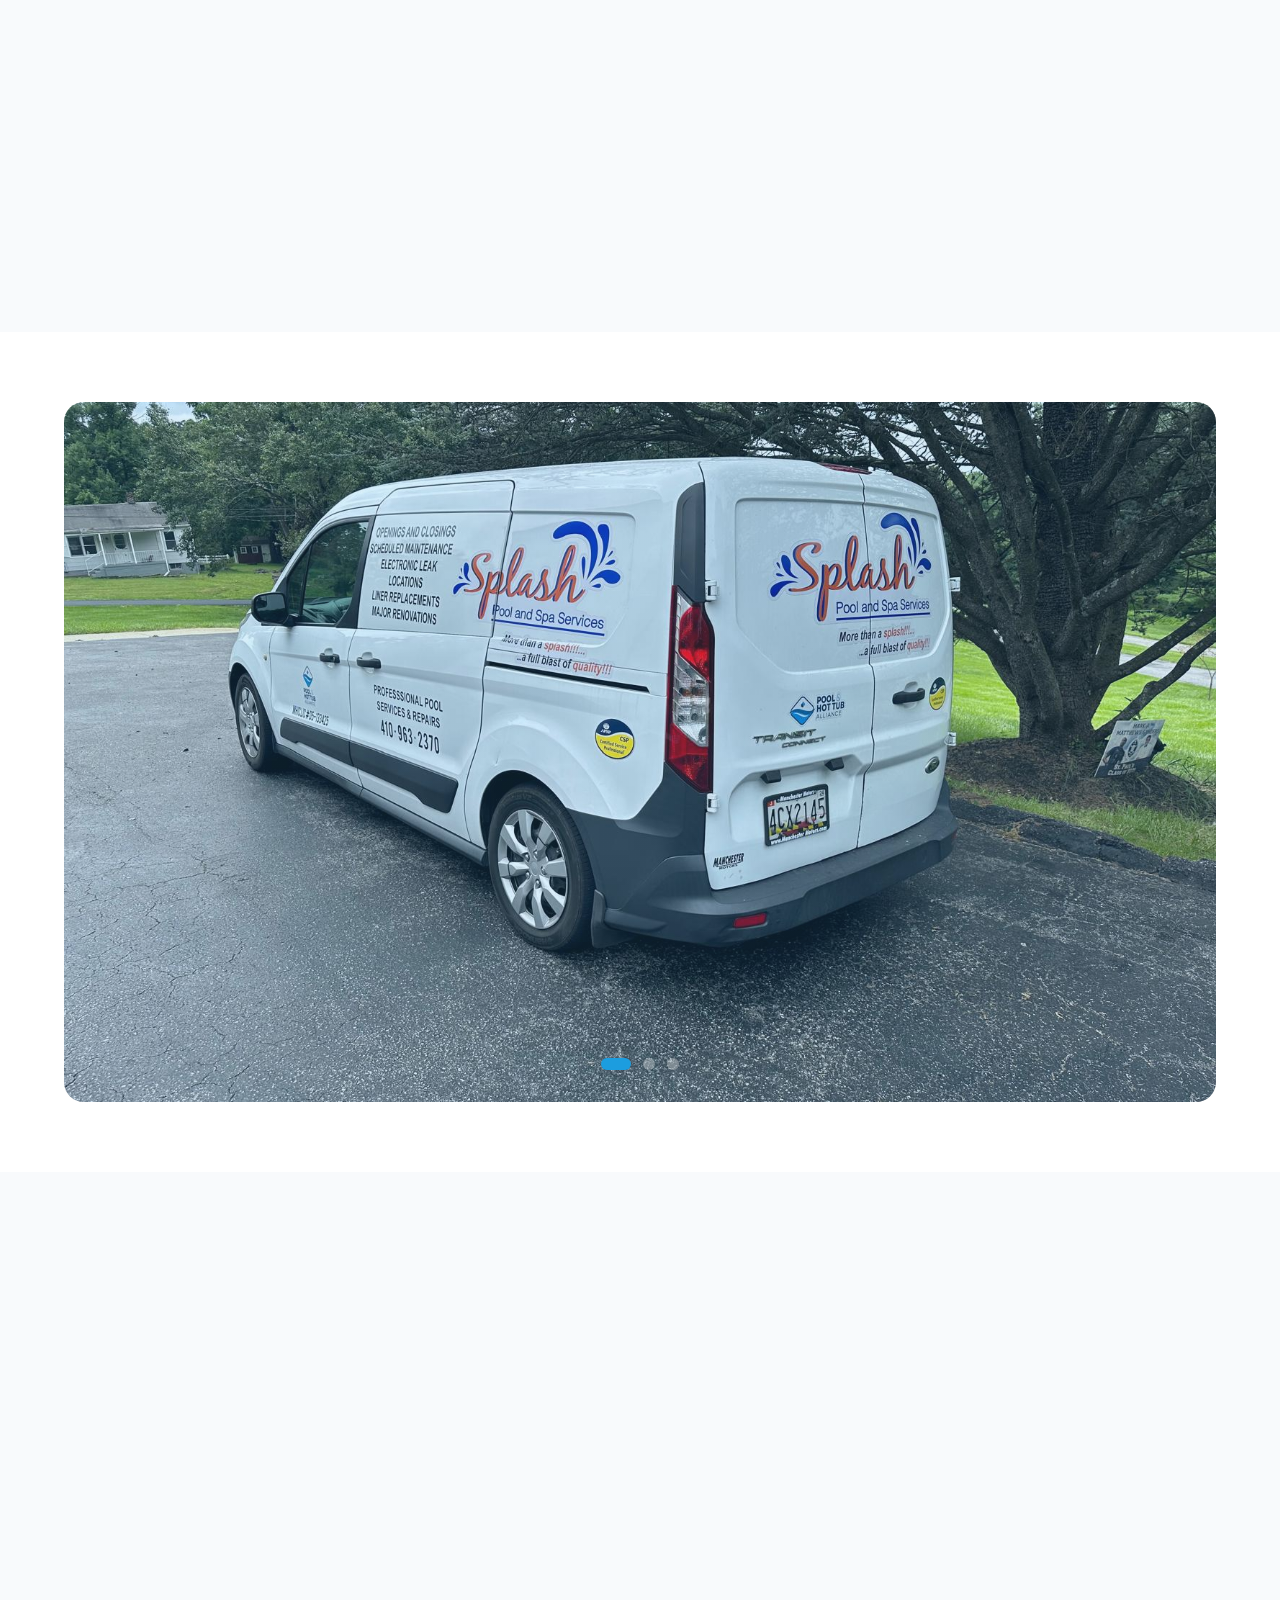
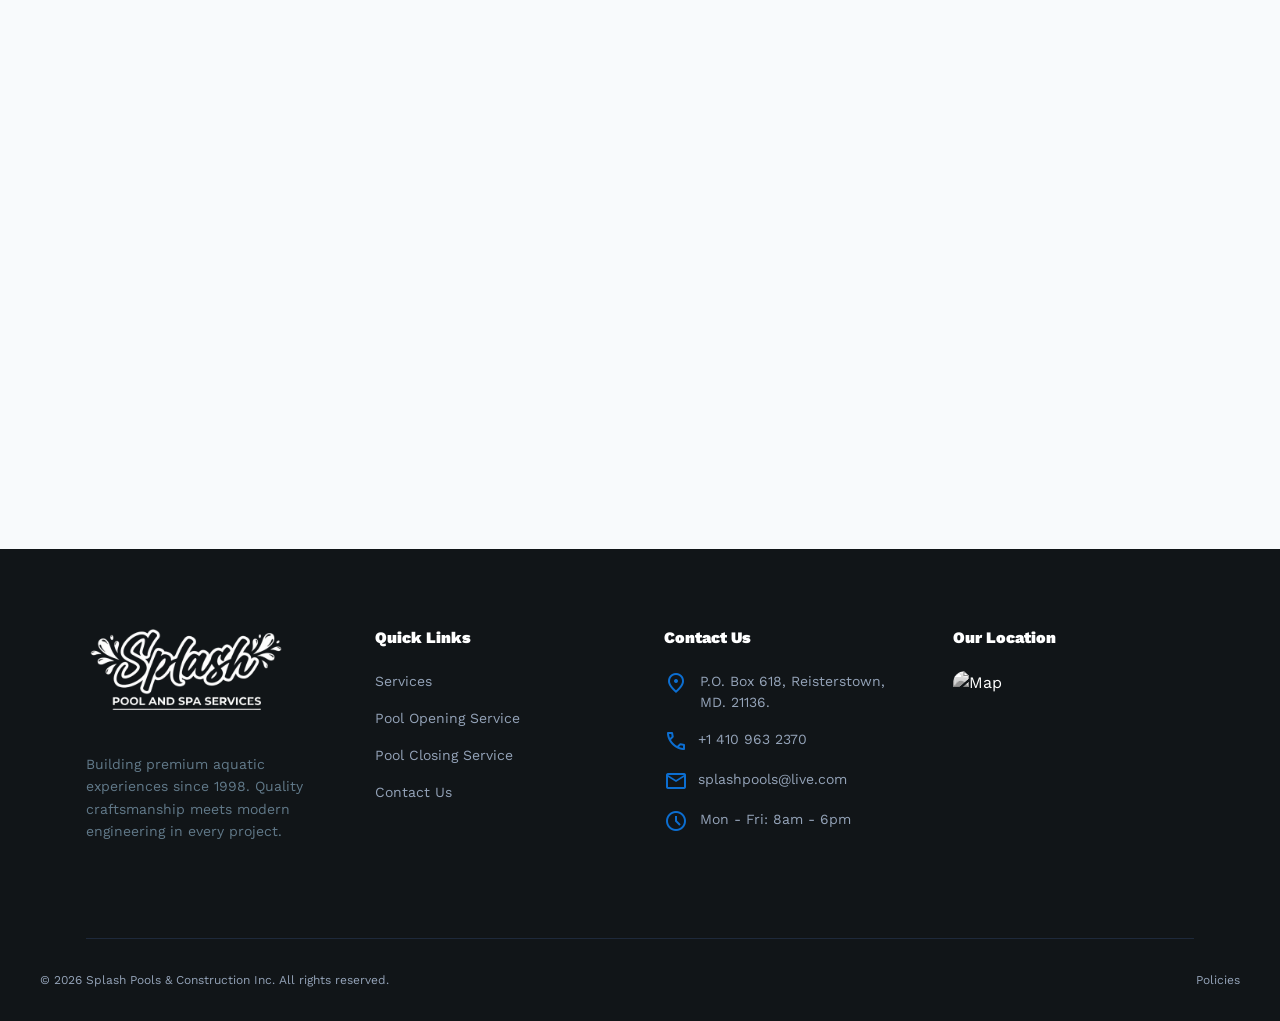
==== commit eab409c8: "Ajustando formularios y enlaces" ====
--- a/index.html
+++ b/index.html
@@ -13,14 +13,16 @@
     <meta property="og:type" content="website">
     <meta property="og:url" content="https://splashpoolspa.net/">
     <meta property="og:title" content="Splash Pools & SPA Services | Premium Custom Pools & Maintenance">
-    <meta property="og:description" content="Building premium aquatic experiences since 1998. Specialized in pool opening, closing, custom construction, and renovations.">
+    <meta property="og:description"
+        content="Building premium aquatic experiences since 1998. Specialized in pool opening, closing, custom construction, and renovations.">
     <meta property="og:image" content="https://splashpoolspa.net/img/slider-img2.jpeg">
 
     <!-- Twitter -->
     <meta property="twitter:card" content="summary_large_image">
     <meta property="twitter:url" content="https://splashpoolspa.net/">
     <meta property="twitter:title" content="Splash Pools & SPA Services | Premium Custom Pools & Maintenance">
-    <meta property="twitter:description" content="Building premium aquatic experiences since 1998. Specialized in pool opening, closing, custom construction, and renovations.">
+    <meta property="twitter:description"
+        content="Building premium aquatic experiences since 1998. Specialized in pool opening, closing, custom construction, and renovations.">
     <meta property="twitter:image" content="https://splashpoolspa.net/img/slider-img2.jpeg">
 
     <link href="https://fonts.googleapis.com/css2?family=Work+Sans:wght@300;400;500;600;700;900&amp;display=swap"
@@ -33,11 +35,14 @@
     <link rel="stylesheet" href="css/footer.css">
 
     <!-- Google Tag Manager -->
-    <script>(function(w,d,s,l,i){w[l]=w[l]||[];w[l].push({'gtm.start':
-    new Date().getTime(),event:'gtm.js'});var f=d.getElementsByTagName(s)[0],
-    j=d.createElement(s),dl=l!='dataLayer'?'&l='+l:'';j.async=true;j.src=
-    'https://www.googletagmanager.com/gtm.js?id='+i+dl;f.parentNode.insertBefore(j,f);
-    })(window,document,'script','dataLayer','GTM-NZWC6MFM');</script>
+    <script>(function (w, d, s, l, i) {
+            w[l] = w[l] || []; w[l].push({
+                'gtm.start':
+                    new Date().getTime(), event: 'gtm.js'
+            }); var f = d.getElementsByTagName(s)[0],
+                j = d.createElement(s), dl = l != 'dataLayer' ? '&l=' + l : ''; j.async = true; j.src =
+                    'https://www.googletagmanager.com/gtm.js?id=' + i + dl; f.parentNode.insertBefore(j, f);
+        })(window, document, 'script', 'dataLayer', 'GTM-NZWC6MFM');</script>
     <!-- End Google Tag Manager -->
 
     <!-- Google reCAPTCHA -->
@@ -46,10 +51,10 @@
 
 <body class="light splash-pools-index">
     <!-- Google Tag Manager (noscript) -->
-    <noscript><iframe src="https://www.googletagmanager.com/ns.html?id=GTM-NZWC6MFM"
-    height="0" width="0" style="display:none;visibility:hidden"></iframe></noscript>
+    <noscript><iframe src="https://www.googletagmanager.com/ns.html?id=GTM-NZWC6MFM" height="0" width="0"
+            style="display:none;visibility:hidden"></iframe></noscript>
     <!-- End Google Tag Manager (noscript) -->
-        
+
     <div class="layout-container">
         <div id="header-placeholder"></div>
 
@@ -74,7 +79,8 @@
                     <div class="text-center mb-10">
                         <h2 class="font-black section-title">Professional Routine Maintenance</h2>
                         <div class="title-separator"></div>
-                        <p class="text-muted section-subtitle">Pools are meant to be a source of fun! From weekly, every other week, monthly, or occasional service calls.</p>
+                        <p class="text-muted section-subtitle">Pools are meant to be a source of fun! From weekly, every
+                            other week, monthly, or occasional service calls.</p>
                     </div>
                     <div class="maintenance-gallery">
                         <div class="gallery-item">
@@ -202,7 +208,7 @@
                     <div class="details-grid">
                         <!-- Opening Card -->
                         <div class="details-card">
-                            <h3><span class="material-symbols-outlined">wb_sunny</span> Pool Opening Checklist</h3>
+                            <h3><span class="material-symbols-outlined">wb_sunny</span> Pool Opening</h3>
                             <ul class="checklist">
                                 <li><span class="material-symbols-outlined">check_circle</span> Reassemble filtration
                                     system
@@ -260,8 +266,8 @@
                 </div>
             </section>
 
-            
-            
+
+
             <!-- Transformations Section -->
             <section class="transformation-section reveal">
                 <div class="content">
@@ -272,7 +278,8 @@
                     </div>
                     <div class="grid-2">
                         <div class="trans-card">
-                            <div class="trans-img" style="cursor: pointer;" onclick="openImageModal('img/pool-clean-before.jpeg', 'Before')">
+                            <div class="trans-img" style="cursor: pointer;"
+                                onclick="openImageModal('img/pool-clean-before.jpeg', 'Before')">
                                 <div class="badge badge-before">Before</div>
                                 <img src="img/pool-clean-before.jpeg" alt="" loading="lazy">
                             </div>
@@ -284,7 +291,8 @@
                             </div>
                         </div>
                         <div class="trans-card">
-                            <div class="trans-img" style="cursor: pointer;" onclick="openImageModal('img/pool-clean-after.jpeg', 'After')">
+                            <div class="trans-img" style="cursor: pointer;"
+                                onclick="openImageModal('img/pool-clean-after.jpeg', 'After')">
                                 <div class="badge badge-after">After</div>
                                 <img src="img/pool-clean-after.jpeg" alt="" loading="lazy">
                             </div>
@@ -407,4 +415,4 @@
     </script>
 </body>
 
-</html>
+</html>
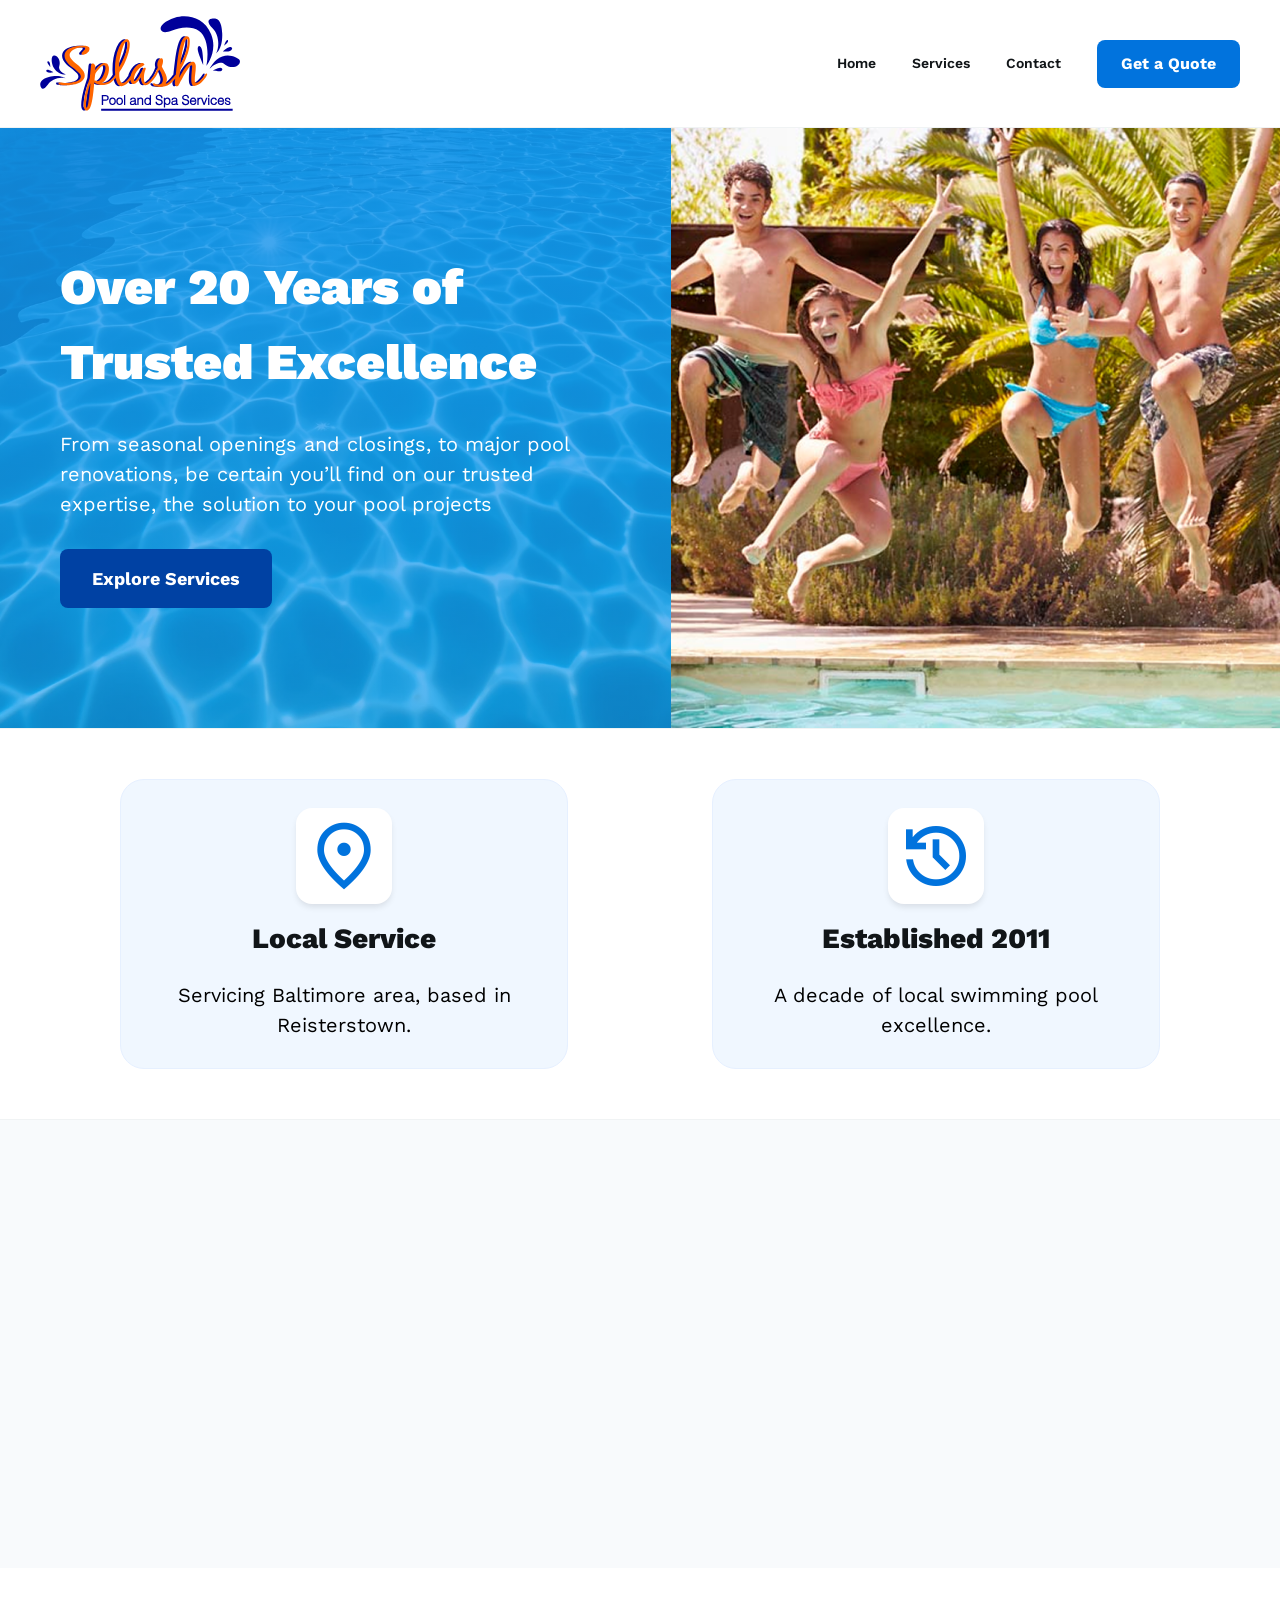
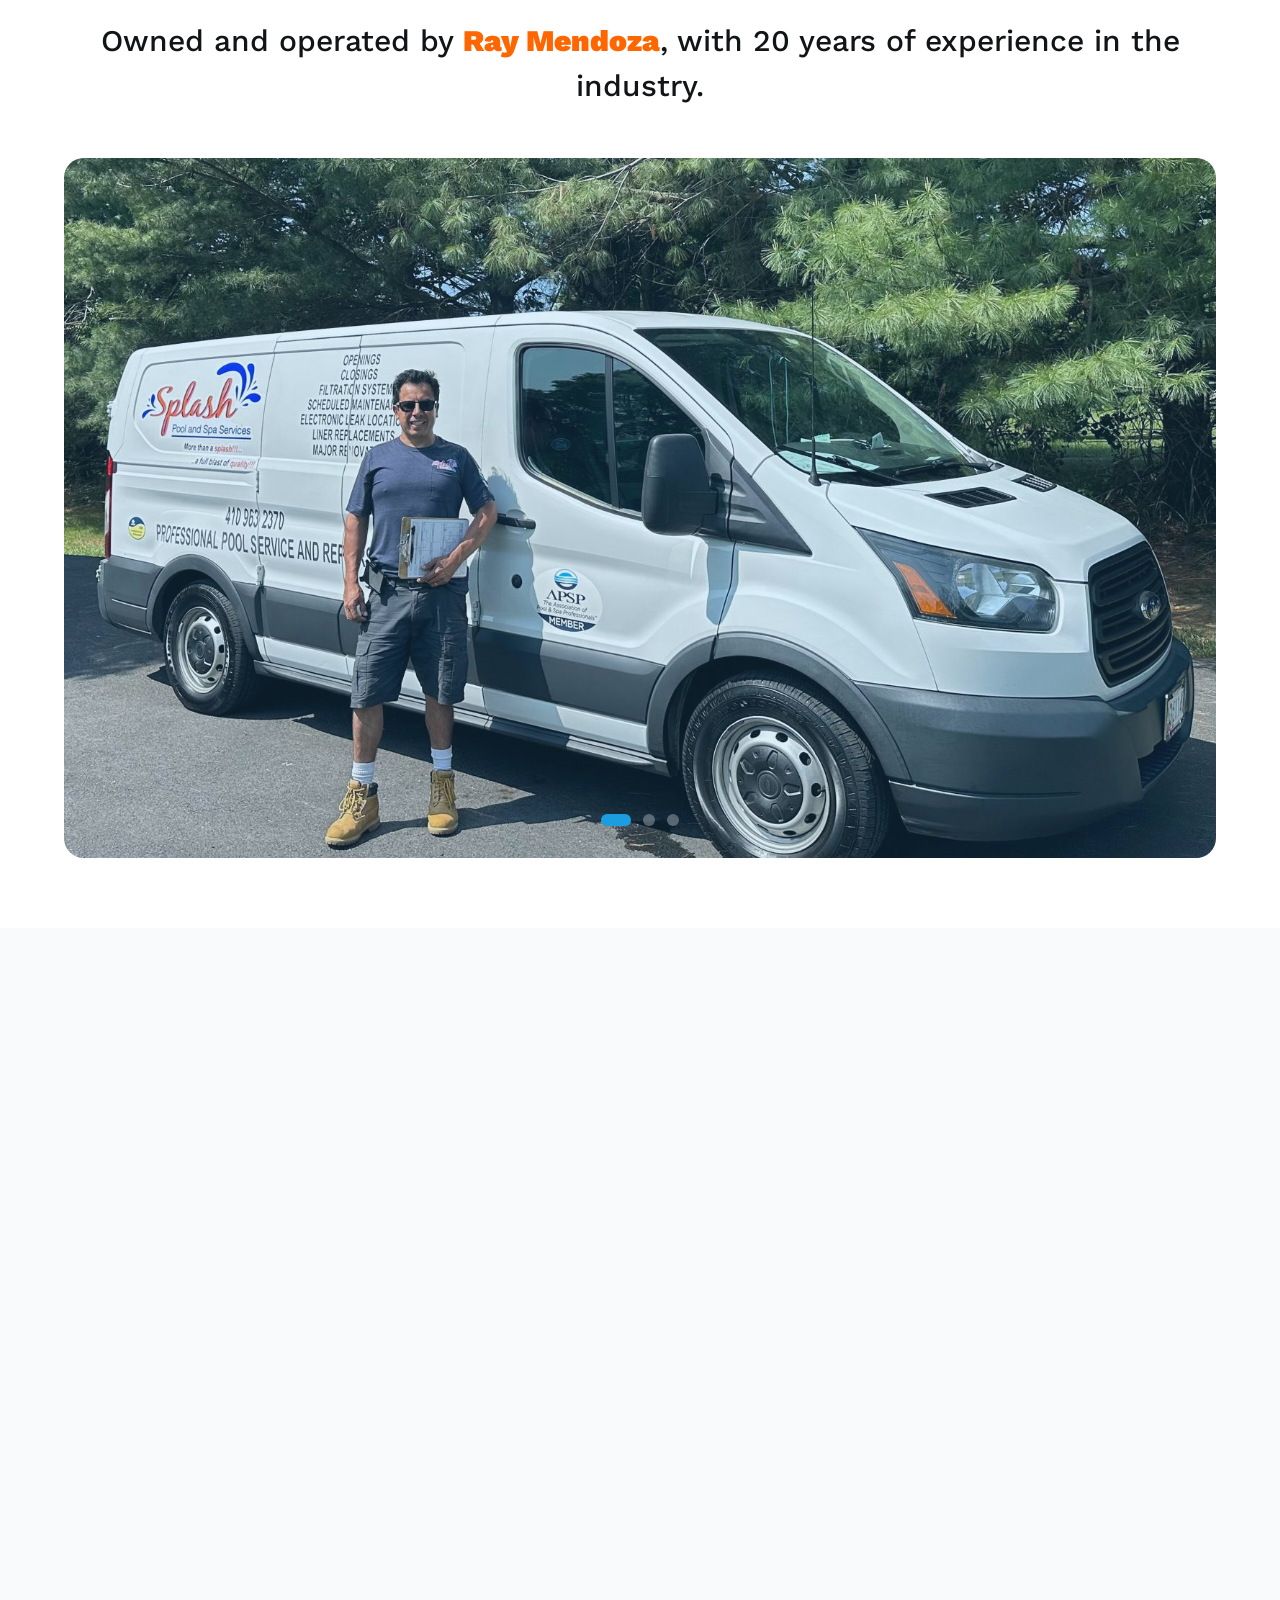
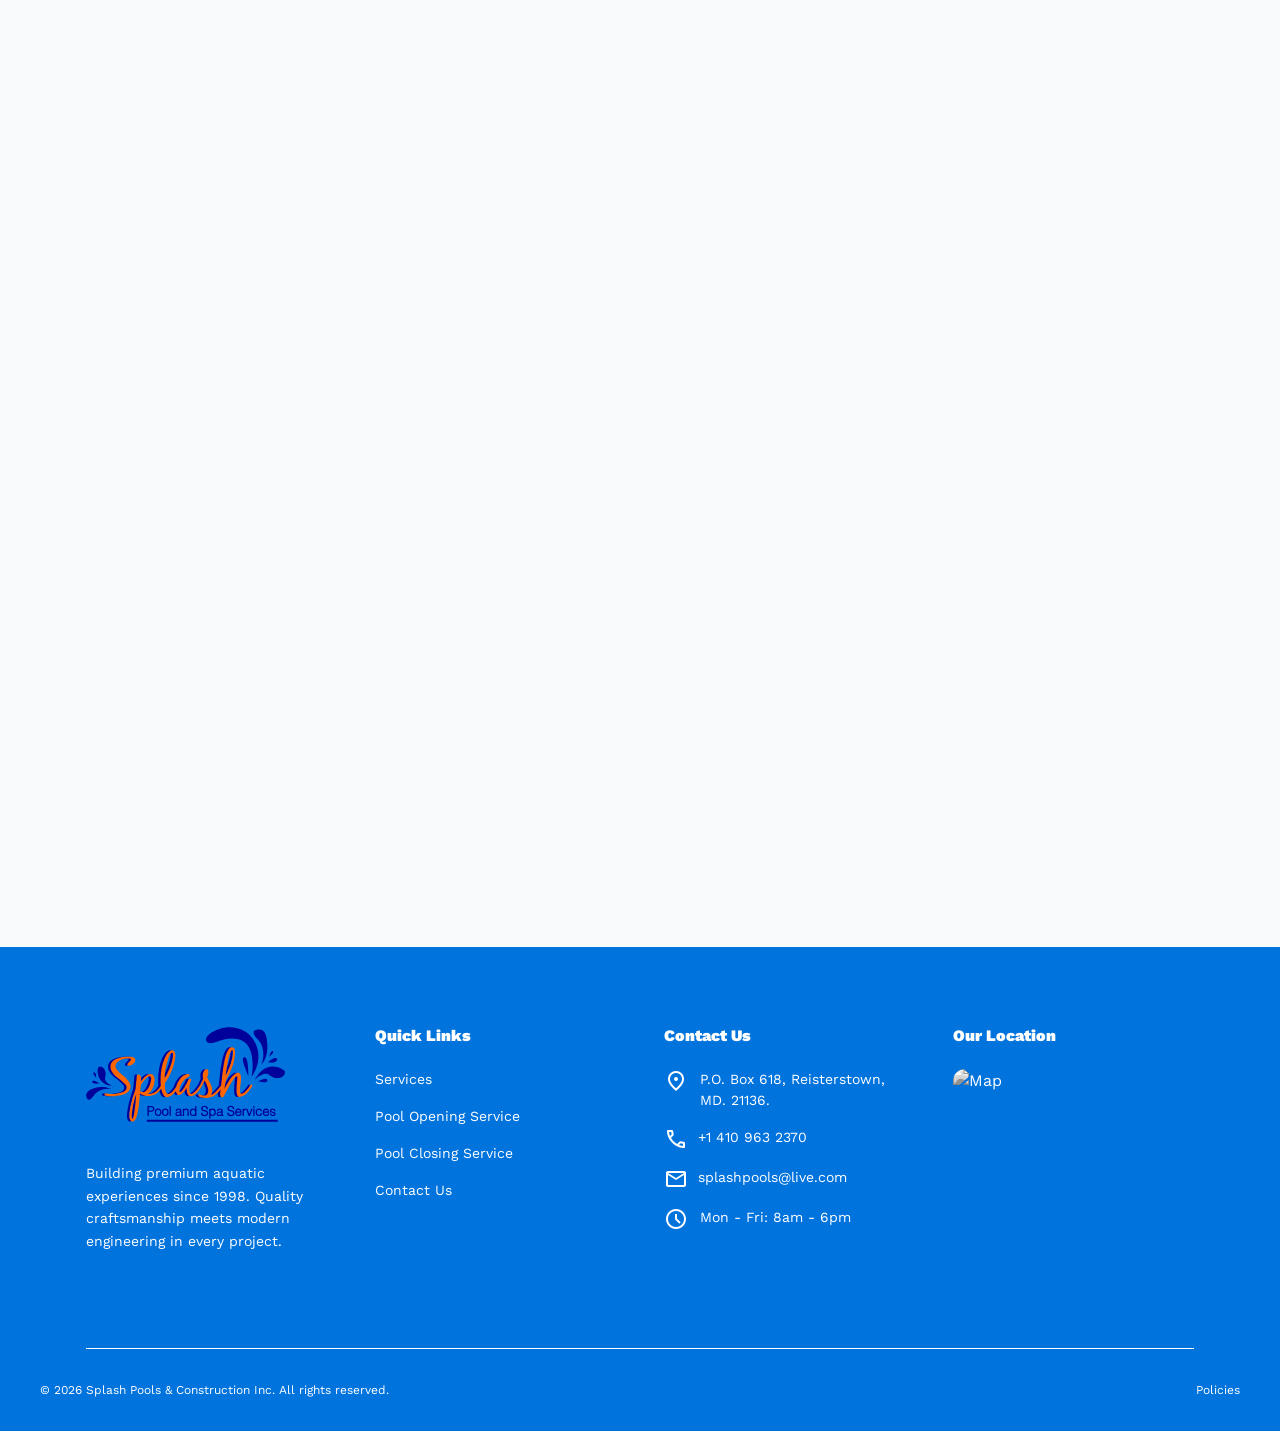
==== commit 3f83ad1e: "Ajustando nueva informacion" ====
--- a/index.html
+++ b/index.html
@@ -7,14 +7,14 @@
     <meta content="width=device-width, initial-scale=1.0" name="viewport" />
     <title>Splash Pools & SPA Services | Premium Custom Pools & Maintenance in Maryland</title>
     <meta name="description"
-        content="Building premium aquatic experiences since 1998 in Reisterstown, MD. Specialized in pool opening, closing, custom construction, and renovations. Quality craftsmanship meets modern engineering.">
+        content="Building premium aquatic experiences since 2011 in Reisterstown, MD. Specialized in pool opening, closing, custom construction, and renovations. Quality craftsmanship meets modern engineering.">
 
     <!-- Open Graph / Facebook -->
     <meta property="og:type" content="website">
     <meta property="og:url" content="https://splashpoolspa.net/">
     <meta property="og:title" content="Splash Pools & SPA Services | Premium Custom Pools & Maintenance">
     <meta property="og:description"
-        content="Building premium aquatic experiences since 1998. Specialized in pool opening, closing, custom construction, and renovations.">
+        content="Building premium aquatic experiences since 2011. Specialized in pool opening, closing, custom construction, and renovations.">
     <meta property="og:image" content="https://splashpoolspa.net/img/slider-img2.jpeg">
 
     <!-- Twitter -->
@@ -22,7 +22,7 @@
     <meta property="twitter:url" content="https://splashpoolspa.net/">
     <meta property="twitter:title" content="Splash Pools & SPA Services | Premium Custom Pools & Maintenance">
     <meta property="twitter:description"
-        content="Building premium aquatic experiences since 1998. Specialized in pool opening, closing, custom construction, and renovations.">
+        content="Building premium aquatic experiences since 2011. Specialized in pool opening, closing, custom construction, and renovations.">
     <meta property="twitter:image" content="https://splashpoolspa.net/img/slider-img2.jpeg">
 
     <link href="https://fonts.googleapis.com/css2?family=Work+Sans:wght@300;400;500;600;700;900&amp;display=swap"
@@ -62,9 +62,9 @@
             <!-- Hero Slider Section -->
             <section class="hero_index">
                 <div class="hero-index-content">
-                    <h1 class="title_index">FROM THE START TO THE FINISH LINE</h1>
+                    <h1 class="title_index">Over 20 Years of Trusted Excellence</h1>
                     <p class="descript_title">
-                        We got all the services you need to help you reach that hassle - free pool experience.
+                        From seasonal openings and closings, to major pool renovations, be certain you’ll find on our trusted expertise, the solution to your pool projects
                     </p>
                     <a href="#explore-services" class="btn btn-primary btn-hero">Explore Services</a>
                 </div>
@@ -73,30 +73,43 @@
                 </figure>
             </section>
 
-            <!-- Regular Maintenance Gallery Section -->
-            <section class="gallery-section reveal bg-white">
-                <div class="content">
-                    <div class="text-center mb-10">
-                        <h2 class="font-black section-title">Professional Routine Maintenance</h2>
-                        <div class="title-separator"></div>
-                        <p class="text-muted section-subtitle">Pools are meant to be a source of fun! From weekly, every
-                            other week, monthly, or occasional service calls.</p>
-                    </div>
-                    <div class="maintenance-gallery">
-                        <div class="gallery-item">
-                            <img src="img/pool-clean.jpeg" alt="Routine Maintenance 1" class="img-responsive">
-                        </div>
-                        <div class="gallery-item">
-                            <img src="img/pool-clean2.jpeg" alt="Routine Maintenance 2" class="img-responsive">
-                        </div>
-                        <div class="gallery-item">
-                            <img src="img/pool-clean3.jpeg" alt="Routine Maintenance 3" class="img-responsive">
-                        </div>
-                    </div>
-                </div>
-            </section>
-
-            <section class="specialized-services reveal" id="explore-services">
+             <!-- Owner & Founder Bio Section -->
+            <section class="owner-bio reveal">
+                <div class="content">
+                    <div class="">
+                        <div class="about-info" style="margin: 0 auto;">
+                            <div class="trust-indicators">
+                                <div class="trust-item">
+                                    <span class="material-symbols-outlined trust-icon">location_on</span>
+                                    <div class="item-text-ref">
+                                        <h4 style="font-weight: 800;">Local Service</h4>
+                                        <p>Servicing Baltimore area, based in Reisterstown.</p>
+                                    </div>
+                                </div>
+                                <div class="trust-item">
+                                    <span class="material-symbols-outlined trust-icon">history</span>
+                                    <div class="item-text-ref">
+                                        <h4 style="font-weight: 800;">Established 2011</h4>
+                                        <p>A decade of local swimming pool excellence.</p>
+                                    </div>
+                                </div>
+                                
+                            </div>
+                            <!--
+                            <h2 class="font-black section-title">Certifications</h2>
+                             <p>Certified by the formerly known association of pool and spa professionals (APSP) now the Pool and Hot Tub Alliance and licensed by the Maryland Home Improvement Commission (MHIC).</p>
+                            <div class="trust-item-certification">
+                                <img src="img/certificacion-phta.jpg" alt="PHTA Certified" loading="lazy" class="img-responsive">
+                                <img src="img/certification-DARKER_MHIC.png" alt="MHIC Licensed" loading="lazy" class="img-responsive">
+                                <img src="img/certification-npc.png" alt="NSPF Certified" loading="lazy" class="img-responsive">
+                            </div>
+                            -->
+                        </div>
+                    </div>
+                </div>
+            </section>
+
+            <!--<section class="specialized-services reveal" id="explore-services">
                 <div class="content">
                     <div class="title-services text-center mb-10">
                         <h2 class="font-black section-title">Our Specialized Services</h2>
@@ -116,8 +129,6 @@
                                 <p class="text-muted card-text">Custom-designed architectural pools built
                                     with precision, smart technology, and the highest quality premium materials.</p>
                             </div>
-                            <!--<a class="text-primary font-black learn-more-link" href="/services">Learn More <span
-                                    class="material-symbols-outlined icon-small">arrow_forward</span></a>-->
                         </div>
 
                         <div class="service-card">
@@ -130,8 +141,6 @@
                                     energy-efficient pumps, filtration systems, and complex structural leakage issues.
                                 </p>
                             </div>
-                            <!--<a class="text-primary font-black learn-more-link" href="/services">Learn More <span
-                                    class="material-symbols-outlined icon-small">arrow_forward</span></a>-->
                         </div>
 
                         <div class="service-card">
@@ -143,49 +152,72 @@
                                 <p class="text-muted card-text">Breathe new life into your existing pool
                                     with contemporary plaster finishes, glass tiling, and LED lighting upgrades.</p>
                             </div>
-                            <!--<a class="text-primary font-black learn-more-link" href="/services">Learn More <span
-                                    class="material-symbols-outlined icon-small">arrow_forward</span></a>-->
-                        </div>
+                        </div>
+                    </div>
+                </div>
+            </section>-->
+            <section class="specialized-services reveal" id="explore-services">
+                <div class="content">
+                    <div class="title-services text-center mb-10">
+                        <h2 class="font-black section-title">Certifications</h2>
+                        <div class="title-separator"></div>
+                        <p class="text-muted section-subtitle" style="color: var(--text-muted); margin-bottom: 2rem;">
+                            Certified by the formerly known association of pool and spa professionals (APSP) now the Pool and Hot Tub Alliance and licensed by the Maryland Home Improvement Commission (MHIC).
+                        </p>
+                    </div>
+
+                    <div class="trust-item-certification">
+                        <img src="img/certificacion-phta.jpg" alt="PHTA Certified" loading="lazy" class="img-responsive">
+                        <img src="img/certification-DARKER_MHIC.png" alt="MHIC Licensed" loading="lazy" class="img-responsive">
+                        <img src="img/certification-npc.png" alt="NSPF Certified" loading="lazy" class="img-responsive">
                     </div>
                 </div>
             </section>
 
             <section class="slider-section bg-white">
                 <div class="content">
+                    <h2 class="font-black title-owner" style="text-align: center !important;">
+                        Owned and operated by <strong>Ray Mendoza</strong>, with 20 years of experience in the industry.
+                    </h2>
                     <div class="hero-slider">
                         <div class="slider-container" id="slider">
                             <!-- Slide 1 -->
+                            <div class="slide" style="background-image: url('img/slider-img2.jpeg');">
+                            </div>
+                            <!-- Slide 2 -->
                             <div class="slide" style="background-image: url('img/slider-img1.jpeg');">
-                                <!--<div class="hero-content centered">
-                                    <h2 class="slider-title">Transform Your Backyard into a Luxury Oasis</h2>
-                                    <p class="slider-desc">Award-winning pool construction and renovations tailored to
-                                        your lifestyle. Experience the ultimate in aquatic elegance.</p>
-                                    <a href="#contact" class="btn btn-primary">Get Started Today</a>
-                                </div>-->
-                            </div>
-                            <!-- Slide 2 -->
-                            <div class="slide" style="background-image: url('img/slider-img2.jpeg');">
-                                <!--<div class="hero-content centered">
-                                    <h2 class="slider-title">Excellence in Every Splash</h2>
-                                    <p class="slider-desc">High-quality materials and smart technology for a
-                                        sustainable, beautiful pool experience all year round.</p>
-                                    <a href="#contact" class="btn btn-primary">Explore Services</a>
-                                </div>-->
                             </div>
                             <!-- Slide 3 -->
                             <div class="slide" style="background-image: url('img/slider-img3.jpeg');">
-                                <!--<div class="hero-content centered">
-                                    <h2 class="slider-title">Your Dream Pool, Our Expertise</h2>
-                                    <p class="slider-desc">From modern plaster finishes to LED lighting upgrades, we
-                                        bring new life to your existing backyard.</p>
-                                    <a href="#contact" class="btn btn-primary">Request a Quote</a>
-                                </div>-->
                             </div>
                         </div>
                         <div class="slider-dots">
                             <span class="dot active" onclick="goToSlide(0)"></span>
                             <span class="dot" onclick="goToSlide(1)"></span>
                             <span class="dot" onclick="goToSlide(2)"></span>
+                        </div>
+                    </div>
+                </div>
+            </section>
+
+            <!-- Regular Maintenance Gallery Section -->
+            <section class="gallery-section reveal bg-white">
+                <div class="content">
+                    <div class="text-center mb-10">
+                        <h2 class="font-black section-title">Professional Routine Maintenance</h2>
+                        <div class="title-separator"></div>
+                        <p class="text-muted section-subtitle">Pools are meant to be a source of fun! From weekly, every
+                            other week, monthly, or occasional service calls.</p>
+                    </div>
+                    <div class="maintenance-gallery">
+                        <div class="gallery-item">
+                            <img src="img/pool-clean.jpeg" alt="Routine Maintenance 1" class="img-responsive">
+                        </div>
+                        <div class="gallery-item">
+                            <img src="img/pool-clean2.jpeg" alt="Routine Maintenance 2" class="img-responsive">
+                        </div>
+                        <div class="gallery-item">
+                            <img src="img/pool-clean3.jpeg" alt="Routine Maintenance 3" class="img-responsive">
                         </div>
                     </div>
                 </div>
--- a/css/styles.css
+++ b/css/styles.css
@@ -3,7 +3,7 @@
    ========================================================================== */
 :root {
     /* Color Palette */
-    --primary: #0c6ed1;
+    --primary: #0173dd;
     --primary-hover: #0059c1;
     --primary-deep: #0041a3;
     --primary-soft: #f0f7ff;
@@ -300,12 +300,222 @@
 }
 
 /* ==========================================================================
+   ABOUT EXPERTISE SECTION
+   ========================================================================== */
+.about-expertise {
+    padding: 50px 0;
+    background-color: var(--white);
+    position: relative;
+    overflow: hidden;
+}
+
+.about-expertise::before {
+    content: '';
+    position: absolute;
+    top: 10%;
+    right: -5%;
+    width: 400px;
+    height: 400px;
+    background: radial-gradient(circle, rgba(1, 115, 221, 0.05) 0%, transparent 70%);
+    z-index: 0;
+    pointer-events: none;
+}
+
+.about-grid {
+    display: grid;
+    grid-template-columns: 1.2fr 0.8fr;
+    gap: 5rem;
+    align-items: center;
+    position: relative;
+    z-index: 1;
+}
+
+.about-info .section-title {
+    text-align: left;
+    margin-bottom: 0.5rem;
+    color: var(--primary);
+}
+
+.about-text {
+    font-size: 1.15rem;
+    color: #4b5563;
+    line-height: 1.8;
+    margin-bottom: 1.5rem;
+}
+
+.trust-indicators {
+    display: grid;
+    grid-template-columns: repeat(2, 1fr);
+    gap: 2rem;
+}
+
+@media (max-width: 992px) {
+    .trust-indicators {
+        grid-template-columns: 1fr;
+    }
+}
+
+.trust-item {
+    display: flex;
+    flex-direction: column;
+    align-items: flex-start;
+    gap: 1.25rem;
+    padding: 1.75rem;
+    background: var(--primary-soft);
+    border-radius: 1.5rem;
+    transition: all 0.4s cubic-bezier(0.175, 0.885, 0.32, 1.275);
+    border: 1px solid var(--primary-light);
+    max-width: 80%;
+    margin: auto;
+}
+
+.trust-item:hover {
+    transform: translateY(-8px);
+    box-shadow: 0 20px 25px -5px rgba(1, 115, 221, 0.1);
+    background: var(--white);
+    border-color: var(--primary);
+}
+
+.trust-icon {
+    font-size: 80px !important;
+    color: var(--primary);
+    background: var(--white);
+    padding: 0.5rem;
+    border-radius: 1rem;
+    box-shadow: 0 4px 6px -1px rgba(0, 0, 0, 0.1);
+    margin: 0 auto;
+}
+
+.trust-item h4 {
+    font-size: 28px;
+    text-align: center;
+    margin-bottom: 25px;
+    color: var(--text-main);
+    width: 100%;
+    max-width: 100%;
+    font-weight: 800;
+}
+
+.item-text-ref {
+    width: 100%;
+    max-width: 100%;
+}
+
+.trust-item p {
+    font-size: 18px;
+    text-align: center;
+    color: #000;
+    line-height: 1.4;
+    margin: 0;
+}
+
+.about-features {
+    display: grid;
+    grid-template-columns: repeat(2, 1fr);
+    gap: 2rem;
+}
+
+.feature-badge {
+    padding: 3rem 2rem;
+    background: var(--white);
+    border: 2px solid var(--primary-light);
+    border-radius: 2rem;
+    text-align: center;
+    transition: all 0.4s ease;
+    display: flex;
+    flex-direction: column;
+    align-items: center;
+    gap: 0.75rem;
+    box-shadow: 0 10px 15px -3px rgba(0, 0, 0, 0.05);
+}
+
+.feature-badge:hover {
+    border-color: var(--primary);
+    transform: scale(1.05);
+    box-shadow: 0 20px 25px -5px rgba(0, 0, 0, 0.1);
+}
+
+.feature-badge.destaque {
+    grid-column: span 2;
+    background: var(--gradient-primary);
+    border: none;
+    color: var(--white);
+}
+
+.feature-badge.destaque p {
+    color: rgba(255, 255, 255, 0.9) !important;
+}
+
+.feature-badge.destaque .material-symbols-outlined {
+    color: var(--white);
+}
+
+.feature-badge .material-symbols-outlined {
+    font-size: 3.5rem !important;
+    color: var(--primary);
+    margin-bottom: 0.5rem;
+}
+
+.feature-badge h3 {
+    font-size: 1.5rem;
+    margin-bottom: 0.25rem;
+    font-weight: 900;
+}
+
+.feature-badge p {
+    font-size: 1rem;
+    color: var(--text-muted);
+}
+
+.trust-item-certification {
+    display: flex;
+    justify-content: space-between;
+    align-items: center;
+    justify-content: center;
+    gap: 2rem;
+    margin-top: 3rem;
+}
+
+.trust-item-certification img {
+    width: 500px;
+    height: 120px;
+    object-fit: contain;
+}
+
+@media (max-width: 992px) {
+    .about-expertise {
+        padding: 5rem 0;
+    }
+
+    .about-grid {
+        grid-template-columns: 1fr;
+        gap: 4rem;
+    }
+
+    .trust-indicators {
+        grid-template-columns: 1fr;
+    }
+}
+
+@media (max-width: 480px) {
+    .about-features {
+        grid-template-columns: 1fr;
+    }
+
+    .feature-badge.destaque {
+        grid-column: span 1;
+    }
+}
+
+
+/* ==========================================================================
    SPECIALIZED SERVICES
    ========================================================================== */
 
 .specialized-services {
     padding: 50px 0;
-    background-color: #1a73e8;
+    /* background-color: #0173dd; */
+    background-color: #05a3c9;
 }
 
 .specialized-services .section-subtitle {
@@ -332,7 +542,17 @@
     background: var(--white);
     padding: 50px 0;
 }
-
+.slider-section .title-owner {
+    font-size: 30px;
+    text-align: center !important;
+    line-height: 1.5;
+    font-weight: 500;
+    margin-bottom: 50px;
+}
+.slider-section .title-owner strong{
+    font-weight: 900;
+    color: #ff6600;
+}
 .hero-slider {
     position: relative;
     width: 100%;
@@ -432,6 +652,61 @@
     width: 30px;
     border-radius: 6px;
 }
+
+/* ==========================================================================
+   OWNER & FOUNDER BIO SECTION
+   ========================================================================== */
+.owner-bio {
+    padding: 50px 0;
+    background-color: #fff;
+    /* Light slate background */
+    border-top: 1px solid var(--border-light);
+    border-bottom: 1px solid var(--border-light);
+}
+
+.owner-bio .about-grid {
+    gap: 6rem;
+}
+
+.owner-bio .section-title {
+    text-align: center;
+    margin: 50px 0;
+    color: var(--primary);
+}
+
+.owner-bio p {
+    font-size: 20px;
+    text-align: center;
+    font-weight: 400;
+    line-height: 1.5;
+    margin: 0 auto;
+    color: #000 !important;
+}
+
+.owner-photo img {
+    width: 100%;
+    height: auto;
+    object-fit: cover;
+    border-radius: 2rem;
+    transition: transform 0.4s ease;
+}
+
+.owner-photo:hover img {
+    transform: scale(1.02);
+}
+
+@media (max-width: 992px) {
+    .owner-bio .about-grid {
+        grid-template-columns: 1fr;
+        gap: 3rem;
+    }
+
+    .owner-photo {
+        max-width: 500px;
+        margin: 0 auto;
+    }
+}
+
 
 /* ==========================================================================
    TITLES & SEPARATORS
@@ -586,7 +861,7 @@
 
 .details-section {
     padding: 50px 0;
-    background-color: #0a182e;
+    background-color: #ff6600;
 }
 
 body.dark .details-section {
@@ -623,7 +898,7 @@
     gap: 0.75rem;
     margin-bottom: 2rem;
     font-size: 1.5rem;
-    color: var(--primary);
+    color: #ff6600;
 }
 
 .checklist {
@@ -645,7 +920,7 @@
 }
 
 .checklist li .material-symbols-outlined {
-    color: var(--primary);
+    color: #ff6600;
     font-size: 18px;
     line-height: 1.5;
     flex-shrink: 0;
@@ -659,7 +934,7 @@
     height: 2px;
     bottom: -2px;
     left: 0;
-    background-color: var(--primary);
+    background-color: #ff6600;
     transform-origin: bottom left;
     transition: transform 0.3s ease-out;
 }
@@ -671,7 +946,7 @@
 .details-card .btn_learn_more {
     display: inline-block;
     margin: 30px 0 0;
-    color: var(--primary);
+    color: #ff6600;
     font-weight: 700;
     text-decoration: none;
     transition: var(--transition);
@@ -686,7 +961,7 @@
     height: 2px;
     bottom: -2px;
     left: 0;
-    background-color: var(--primary);
+    background-color: #ff6600;
     transform-origin: bottom left;
     transition: transform 0.3s ease-out;
 }
@@ -807,7 +1082,7 @@
    ========================================================================== */
 .contact-section {
     padding: 50px 0;
-    background: var(--gradient-deep);
+    background: linear-gradient(to top, #089496, #05a3c9);
     position: relative;
     overflow: hidden;
 }
@@ -834,7 +1109,7 @@
 }
 
 .contact-section .section-title-large {
-    color: var(--primary);
+    color: #05a3c9;
 }
 
 .contact-section .section-subtitle-large {
@@ -859,7 +1134,7 @@
 .form-section-header {
     font-size: 19px;
     font-weight: 800;
-    color: var(--primary);
+    color: #05a3c9;
     margin-top: 1.5rem;
     padding-bottom: 0.5rem;
     border-bottom: 2px solid var(--border-light);
@@ -921,7 +1196,7 @@
 }
 
 .btn-submit {
-    background-color: var(--primary);
+    background-color: #089496;
     border: 2px solid var(--primary) !important;
     color: var(--white);
     width: 100%;
@@ -1207,8 +1482,13 @@
 
 /* Animations */
 @keyframes spin {
-    from { transform: rotate(0deg); }
-    to { transform: rotate(360deg); }
+    from {
+        transform: rotate(0deg);
+    }
+
+    to {
+        transform: rotate(360deg);
+    }
 }
 
 /* ==========================================================================
--- a/css/footer.css
+++ b/css/footer.css
@@ -1,14 +1,19 @@
 /* ==========================================================================
    FOOTER STYLES
    ========================================================================== */
+.text-primary {
+    color: var(--white);
+}
+
 footer {
-    background-color: var(--text-main);
+    /* background-color: #05a3c9; */
+    background-color: #0173dd;
     color: var(--white);
     padding: 5rem 1.5rem 2rem;
 }
 
 .footer-v2 {
-    background: #0a0a0a;
+    background: #ff6600;
     color: white;
     padding: 6rem 0 2rem;
 }
@@ -17,7 +22,7 @@
     display: grid;
     grid-template-columns: repeat(auto-fit, minmax(200px, 1fr));
     gap: 3rem;
-    border-bottom: 1px solid var(--slate-800);
+    border-bottom: 1px solid var(--white);
     padding-bottom: 4rem;
 }
 
@@ -38,7 +43,7 @@
     flex-direction: column;
     gap: 1rem;
     font-size: 0.875rem;
-    color: var(--slate-400);
+    color: var(--white);
 }
 
 .footer-links a:hover {
@@ -46,7 +51,7 @@
 }
 
 .footer-brand p {
-    color: var(--slate-400);
+    color: var(--white);
 }
 
 .footer-logo {
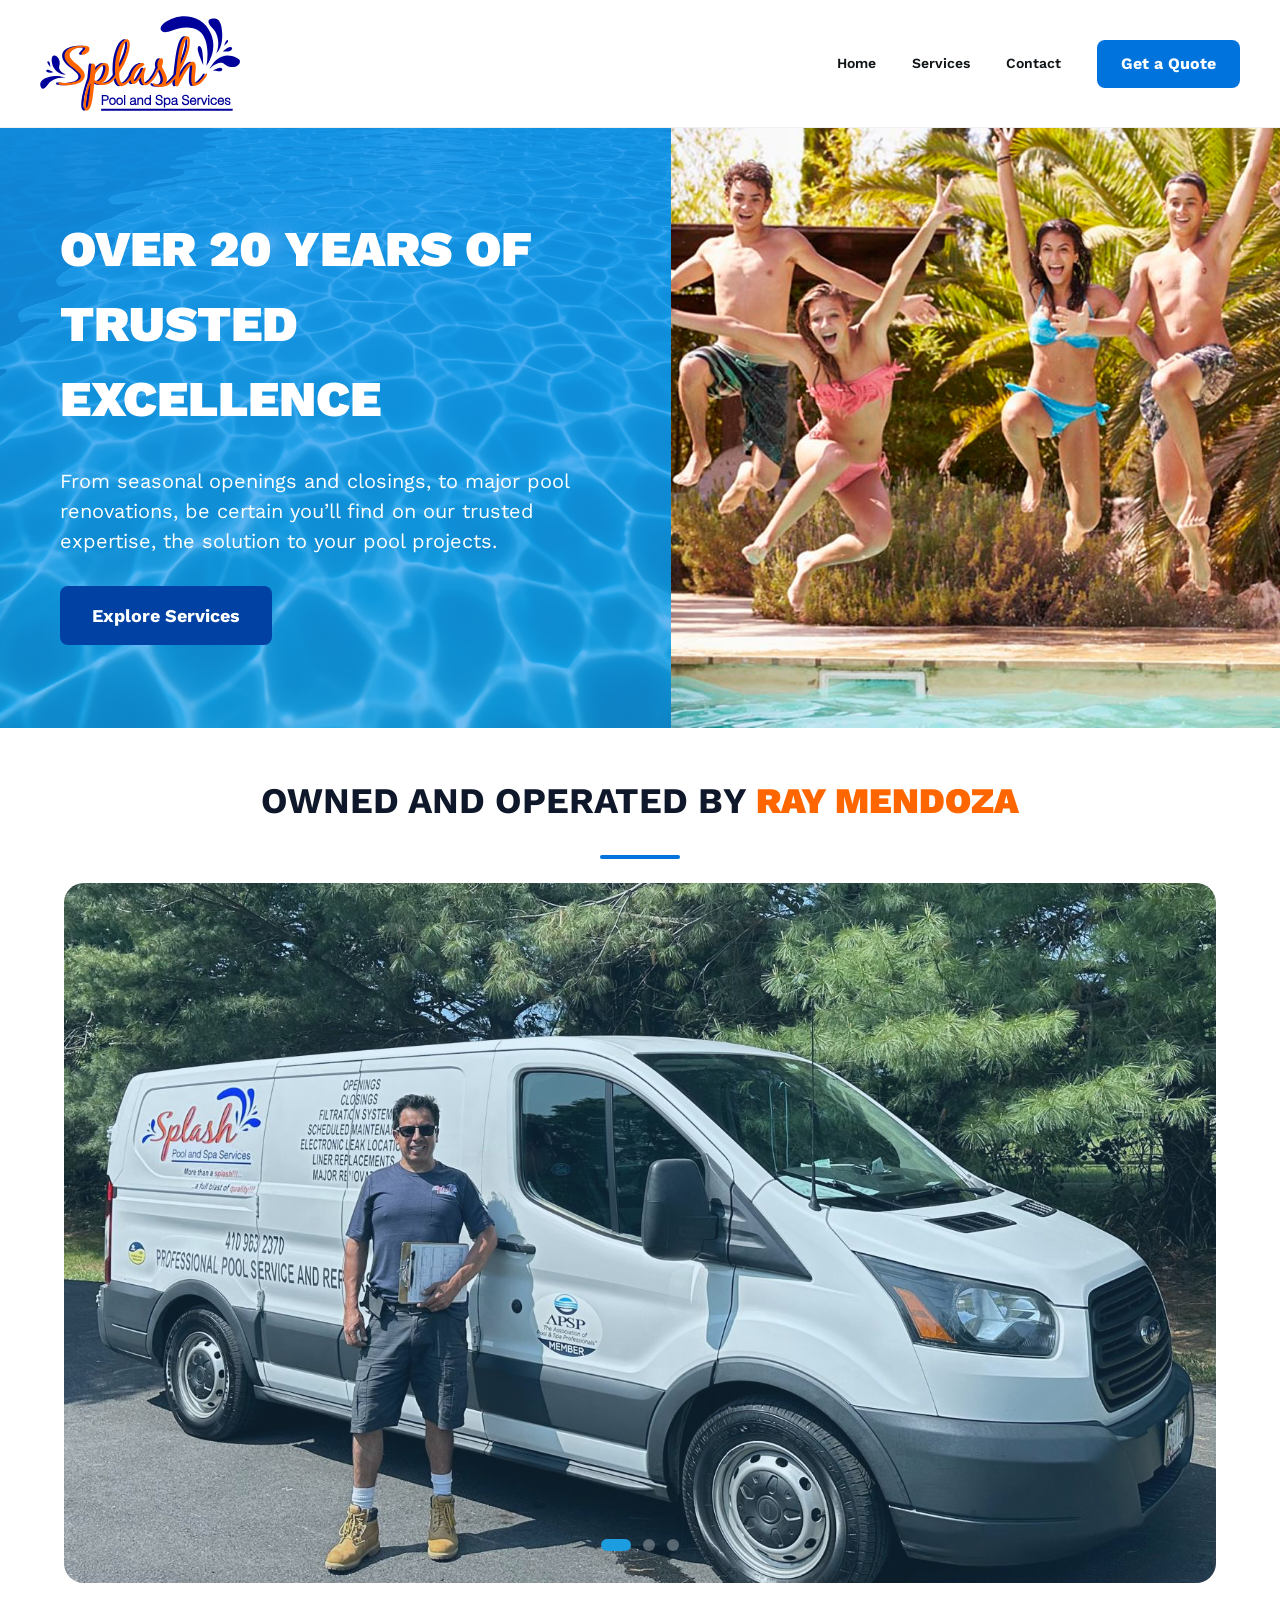
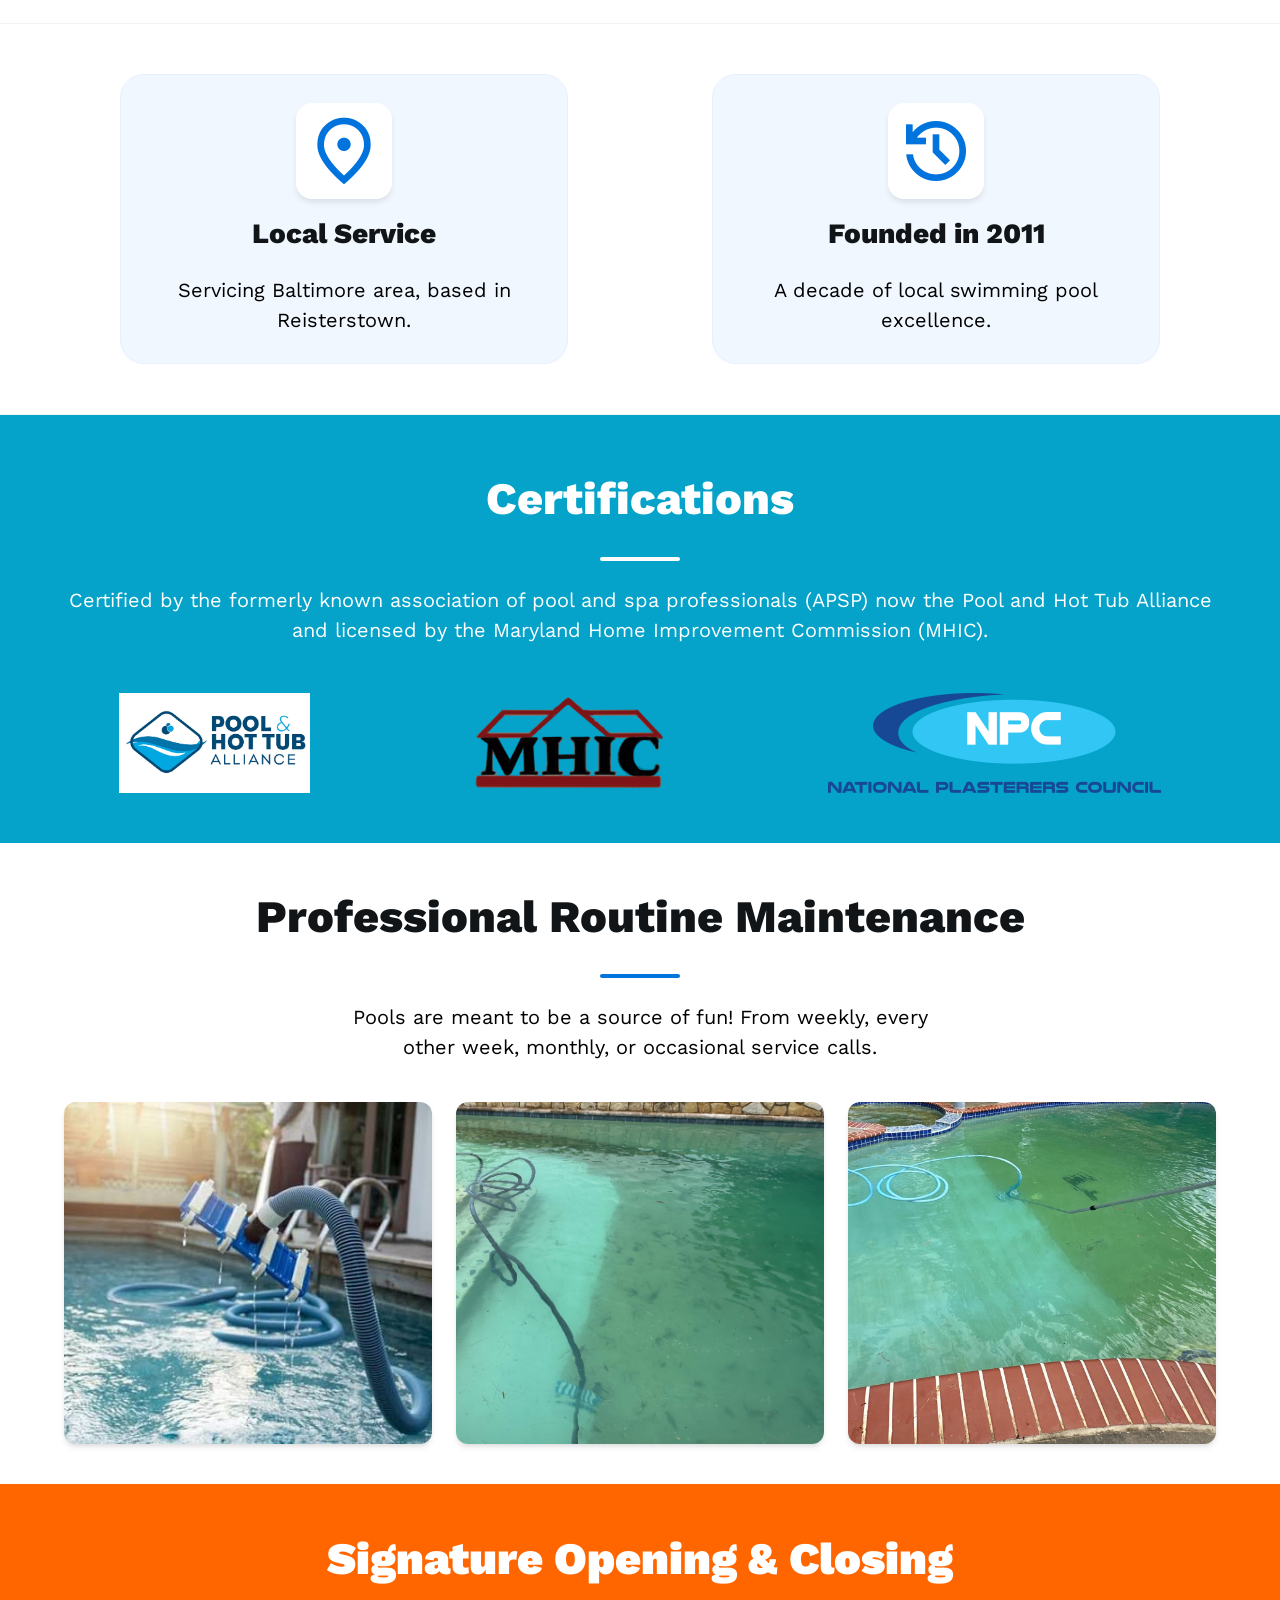
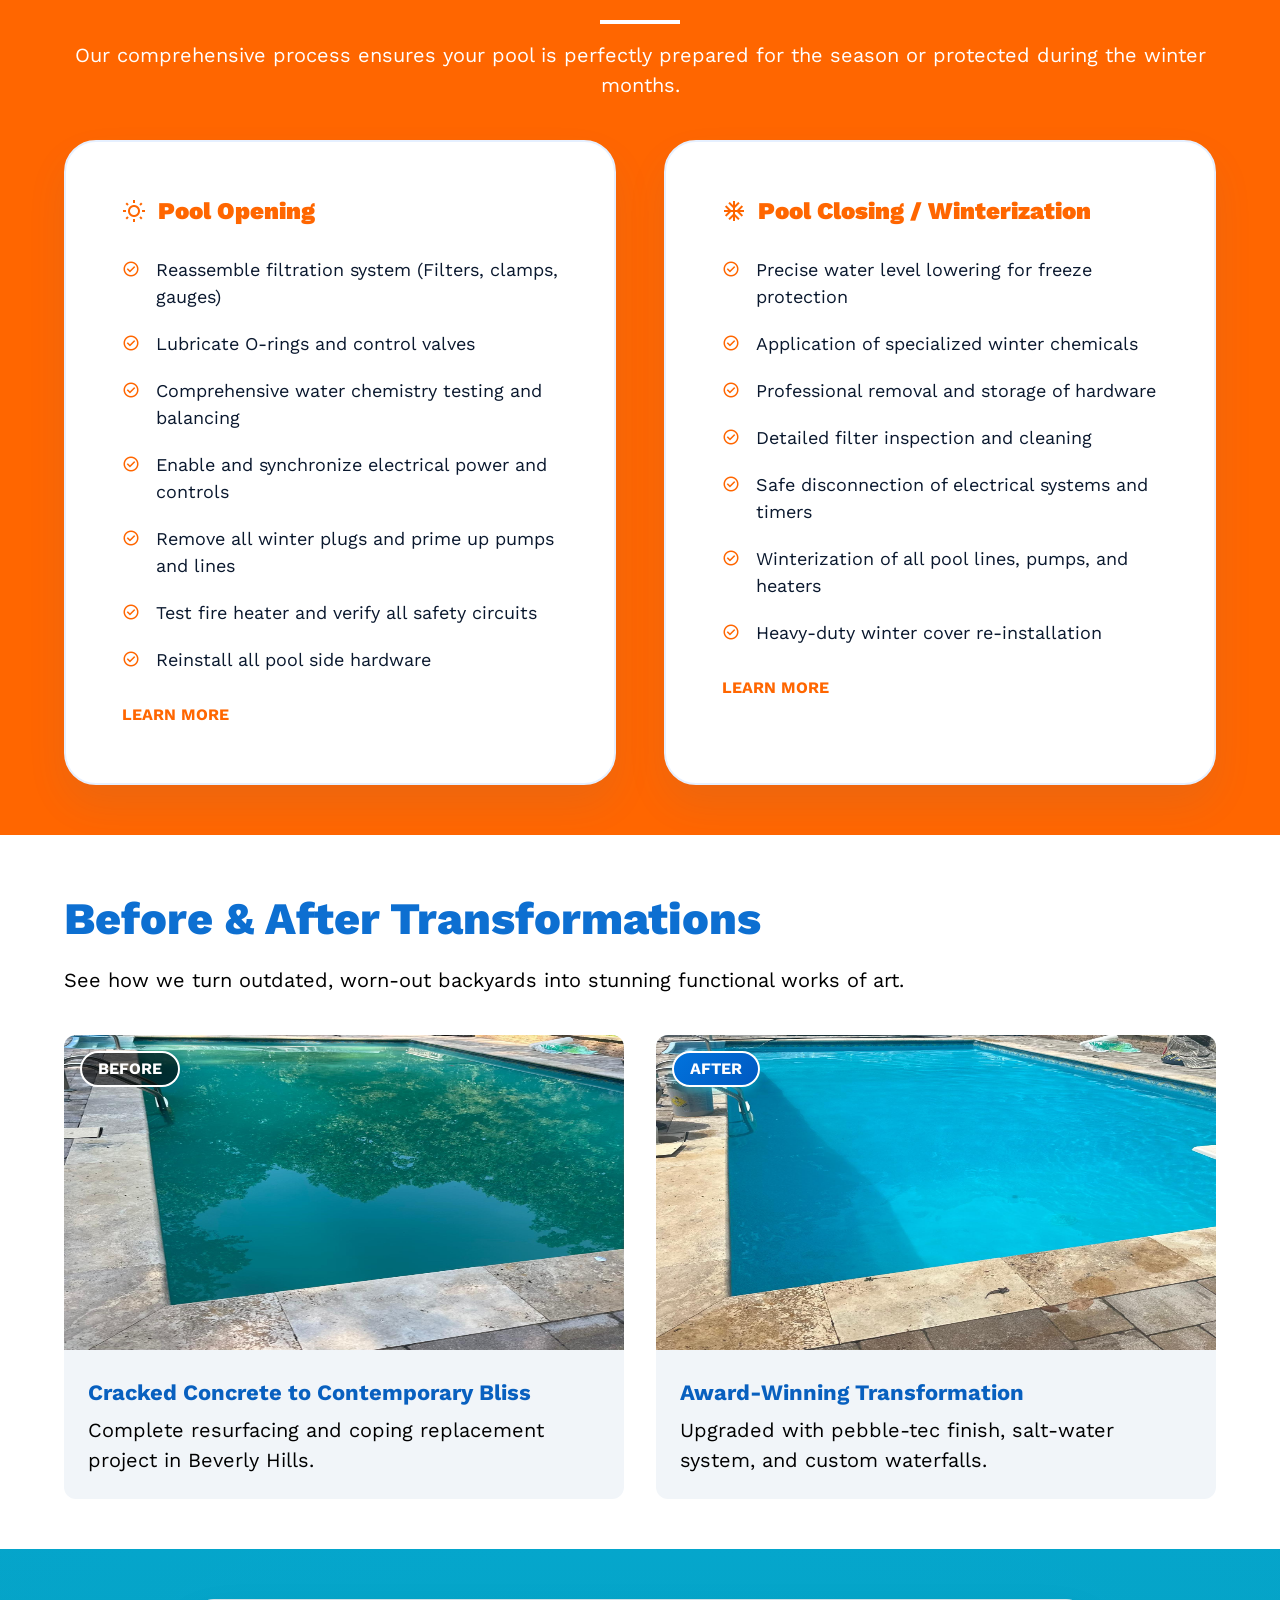
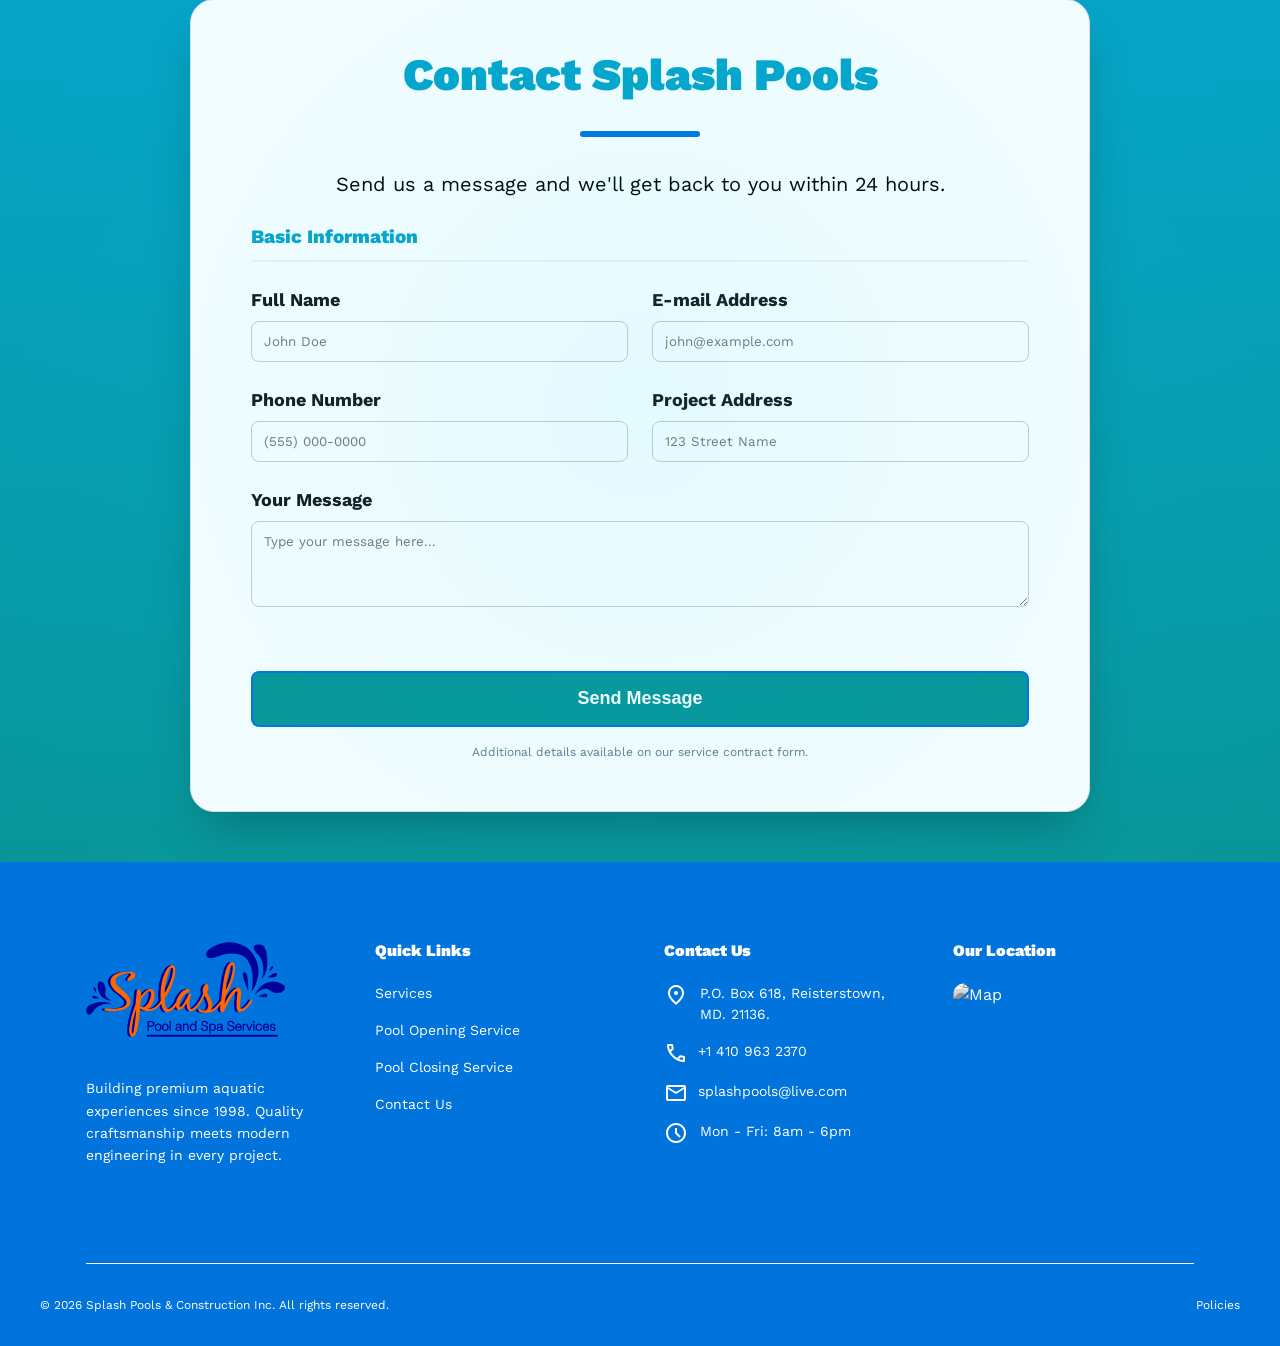
==== commit b09c0540: "Acomodo de secciones y texto acomodado" ====
--- a/index.html
+++ b/index.html
@@ -64,13 +64,41 @@
                 <div class="hero-index-content">
                     <h1 class="title_index">Over 20 Years of Trusted Excellence</h1>
                     <p class="descript_title">
-                        From seasonal openings and closings, to major pool renovations, be certain you’ll find on our trusted expertise, the solution to your pool projects
+                        From seasonal openings and closings, to major pool renovations, be certain you’ll find on our trusted expertise, the solution to your pool projects.
                     </p>
                     <a href="#explore-services" class="btn btn-primary btn-hero">Explore Services</a>
                 </div>
                 <figure class="hero_img">
                     <img src="img/image-hero.png" alt="Splash Pools Hero Image" loading="lazy" class="img-responsive">
                 </figure>
+            </section>
+
+            <section class="slider-section bg-white">
+                <div class="content">
+                    <h2 class="font-black title-owner">
+                        Owned and operated by <strong>Ray Mendoza</strong>
+                    </h2>
+                    <div class="title-separator"></div>
+                    <!-- <p class="text-muted section-subtitle">With 20 years of experience in the industry.</p> -->
+                    <div class="hero-slider">
+                        <div class="slider-container" id="slider">
+                            <!-- Slide 1 -->
+                            <div class="slide" style="background-image: url('img/slider-img2.jpeg');">
+                            </div>
+                            <!-- Slide 2 -->
+                            <div class="slide" style="background-image: url('img/slider-img1.jpeg');">
+                            </div>
+                            <!-- Slide 3 -->
+                            <div class="slide" style="background-image: url('img/slider-img3.jpeg');">
+                            </div>
+                        </div>
+                        <div class="slider-dots">
+                            <span class="dot active" onclick="goToSlide(0)"></span>
+                            <span class="dot" onclick="goToSlide(1)"></span>
+                            <span class="dot" onclick="goToSlide(2)"></span>
+                        </div>
+                    </div>
+                </div>
             </section>
 
              <!-- Owner & Founder Bio Section -->
@@ -89,7 +117,7 @@
                                 <div class="trust-item">
                                     <span class="material-symbols-outlined trust-icon">history</span>
                                     <div class="item-text-ref">
-                                        <h4 style="font-weight: 800;">Established 2011</h4>
+                                        <h4 style="font-weight: 800;">Founded in 2011</h4>
                                         <p>A decade of local swimming pool excellence.</p>
                                     </div>
                                 </div>
@@ -170,32 +198,6 @@
                         <img src="img/certificacion-phta.jpg" alt="PHTA Certified" loading="lazy" class="img-responsive">
                         <img src="img/certification-DARKER_MHIC.png" alt="MHIC Licensed" loading="lazy" class="img-responsive">
                         <img src="img/certification-npc.png" alt="NSPF Certified" loading="lazy" class="img-responsive">
-                    </div>
-                </div>
-            </section>
-
-            <section class="slider-section bg-white">
-                <div class="content">
-                    <h2 class="font-black title-owner" style="text-align: center !important;">
-                        Owned and operated by <strong>Ray Mendoza</strong>, with 20 years of experience in the industry.
-                    </h2>
-                    <div class="hero-slider">
-                        <div class="slider-container" id="slider">
-                            <!-- Slide 1 -->
-                            <div class="slide" style="background-image: url('img/slider-img2.jpeg');">
-                            </div>
-                            <!-- Slide 2 -->
-                            <div class="slide" style="background-image: url('img/slider-img1.jpeg');">
-                            </div>
-                            <!-- Slide 3 -->
-                            <div class="slide" style="background-image: url('img/slider-img3.jpeg');">
-                            </div>
-                        </div>
-                        <div class="slider-dots">
-                            <span class="dot active" onclick="goToSlide(0)"></span>
-                            <span class="dot" onclick="goToSlide(1)"></span>
-                            <span class="dot" onclick="goToSlide(2)"></span>
-                        </div>
                     </div>
                 </div>
             </section>
--- a/css/styles.css
+++ b/css/styles.css
@@ -43,7 +43,7 @@
 
 body {
     font-family: 'Work Sans', sans-serif;
-    background-color: var(--background-light);
+    background-color: var(--white);
     color: var(--text-main);
     line-height: 1.5;
     transition: background-color var(--transition), color var(--transition);
@@ -281,6 +281,7 @@
     font-size: 50px;
     font-weight: 900;
     line-height: 1.5;
+    text-transform: uppercase;
 }
 
 .descript_title {
@@ -369,12 +370,6 @@
     margin: auto;
 }
 
-.trust-item:hover {
-    transform: translateY(-8px);
-    box-shadow: 0 20px 25px -5px rgba(1, 115, 221, 0.1);
-    background: var(--white);
-    border-color: var(--primary);
-}
 
 .trust-icon {
     font-size: 80px !important;
@@ -469,17 +464,41 @@
 
 .trust-item-certification {
     display: flex;
-    justify-content: space-between;
+    flex-wrap: wrap;
+    justify-content: center;
     align-items: center;
-    justify-content: center;
-    gap: 2rem;
+    gap: 3rem;
     margin-top: 3rem;
 }
 
 .trust-item-certification img {
-    width: 500px;
-    height: 120px;
+    width: auto;
+    max-width: 350px;
+    height: 100px;
     object-fit: contain;
+}
+
+
+@media (max-width: 1024px) {
+    .trust-item-certification {
+        gap: 2rem;
+    }
+    .trust-item-certification img {
+        max-width: 280px;
+        height: 80px;
+    }
+}
+
+@media (max-width: 768px) {
+    .trust-item-certification {
+        flex-direction: column;
+        gap: 3rem;
+    }
+    .trust-item-certification img {
+        max-width: 240px;
+        height: auto;
+        max-height: 80px;
+    }
 }
 
 @media (max-width: 992px) {
@@ -540,18 +559,31 @@
 
 .slider-section {
     background: var(--white);
-    padding: 50px 0;
+    padding: 50px 0 20px;
 }
 .slider-section .title-owner {
-    font-size: 30px;
+    font-size: 36px;
     text-align: center !important;
-    line-height: 1.5;
-    font-weight: 500;
-    margin-bottom: 50px;
+    line-height: 1.3;
+    font-weight: 700;
+    margin-bottom: 30px;
+    color: var(--slate-900);
+    max-width: 1000px;
+    margin-left: auto;
+    margin-right: auto;
+    text-transform: uppercase;
 }
 .slider-section .title-owner strong{
     font-weight: 900;
     color: #ff6600;
+    position: relative;
+    display: inline-block;
+}
+.slider-section .text-muted{
+    text-align: center !important;
+    margin-bottom: 60px;
+    font-size: 20px;
+    text-transform: uppercase;
 }
 .hero-slider {
     position: relative;
@@ -1575,6 +1607,7 @@
    ========================================================================== */
 .gallery-section {
     padding: 40px 0;
+    background-color: #fff;
 }
 
 .gallery-section .section-subtitle {
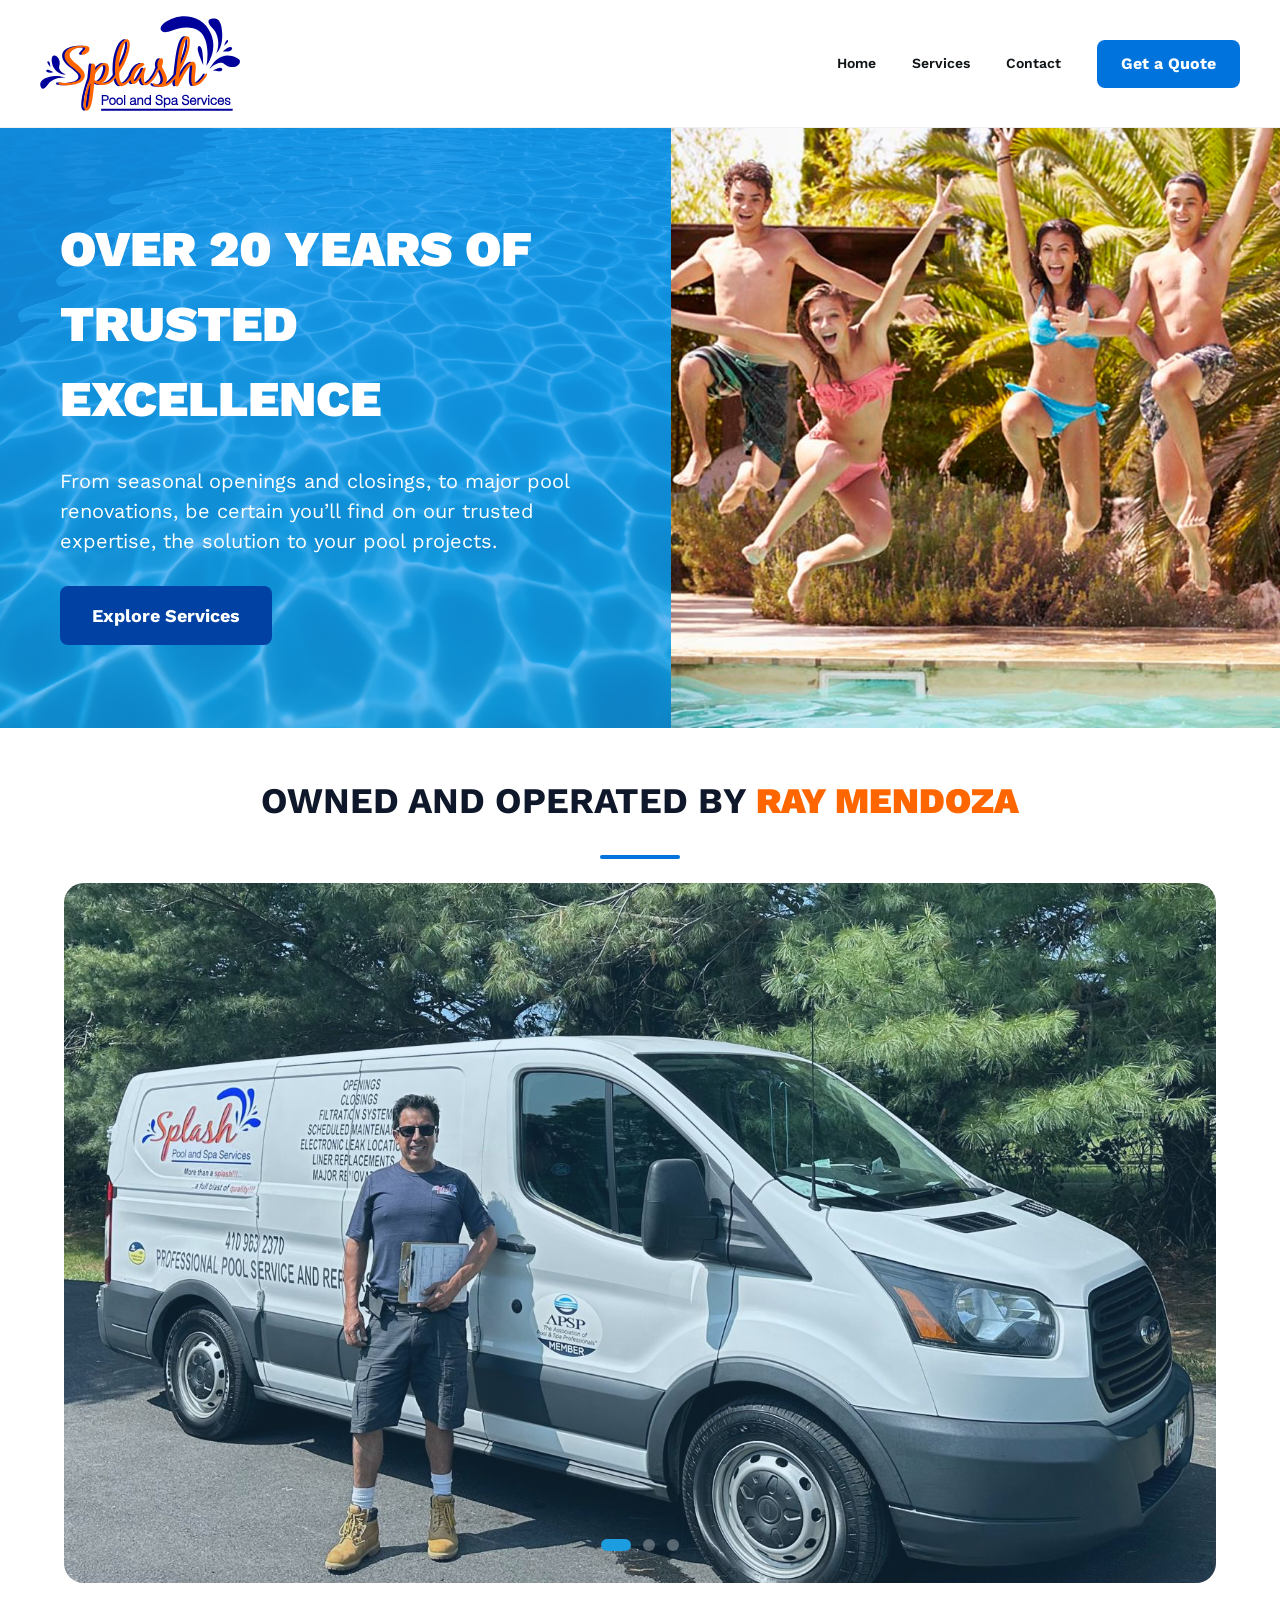
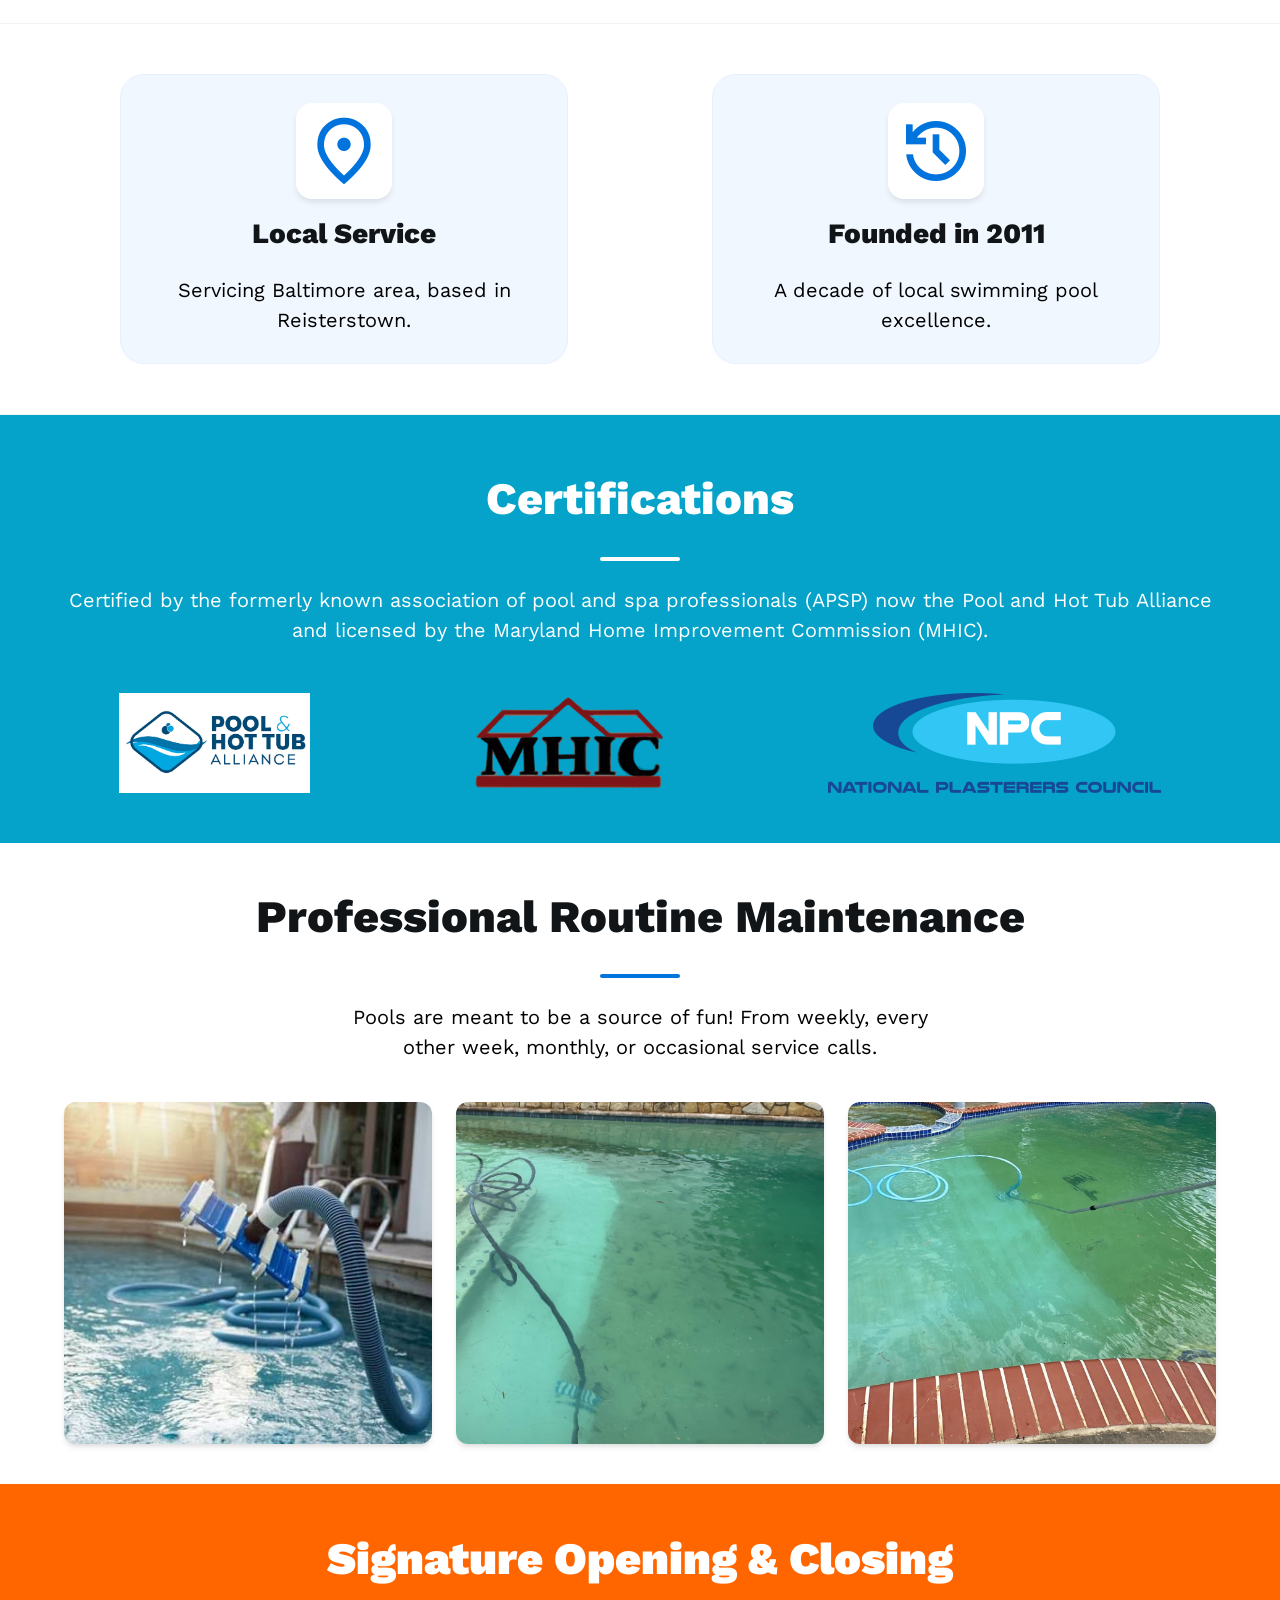
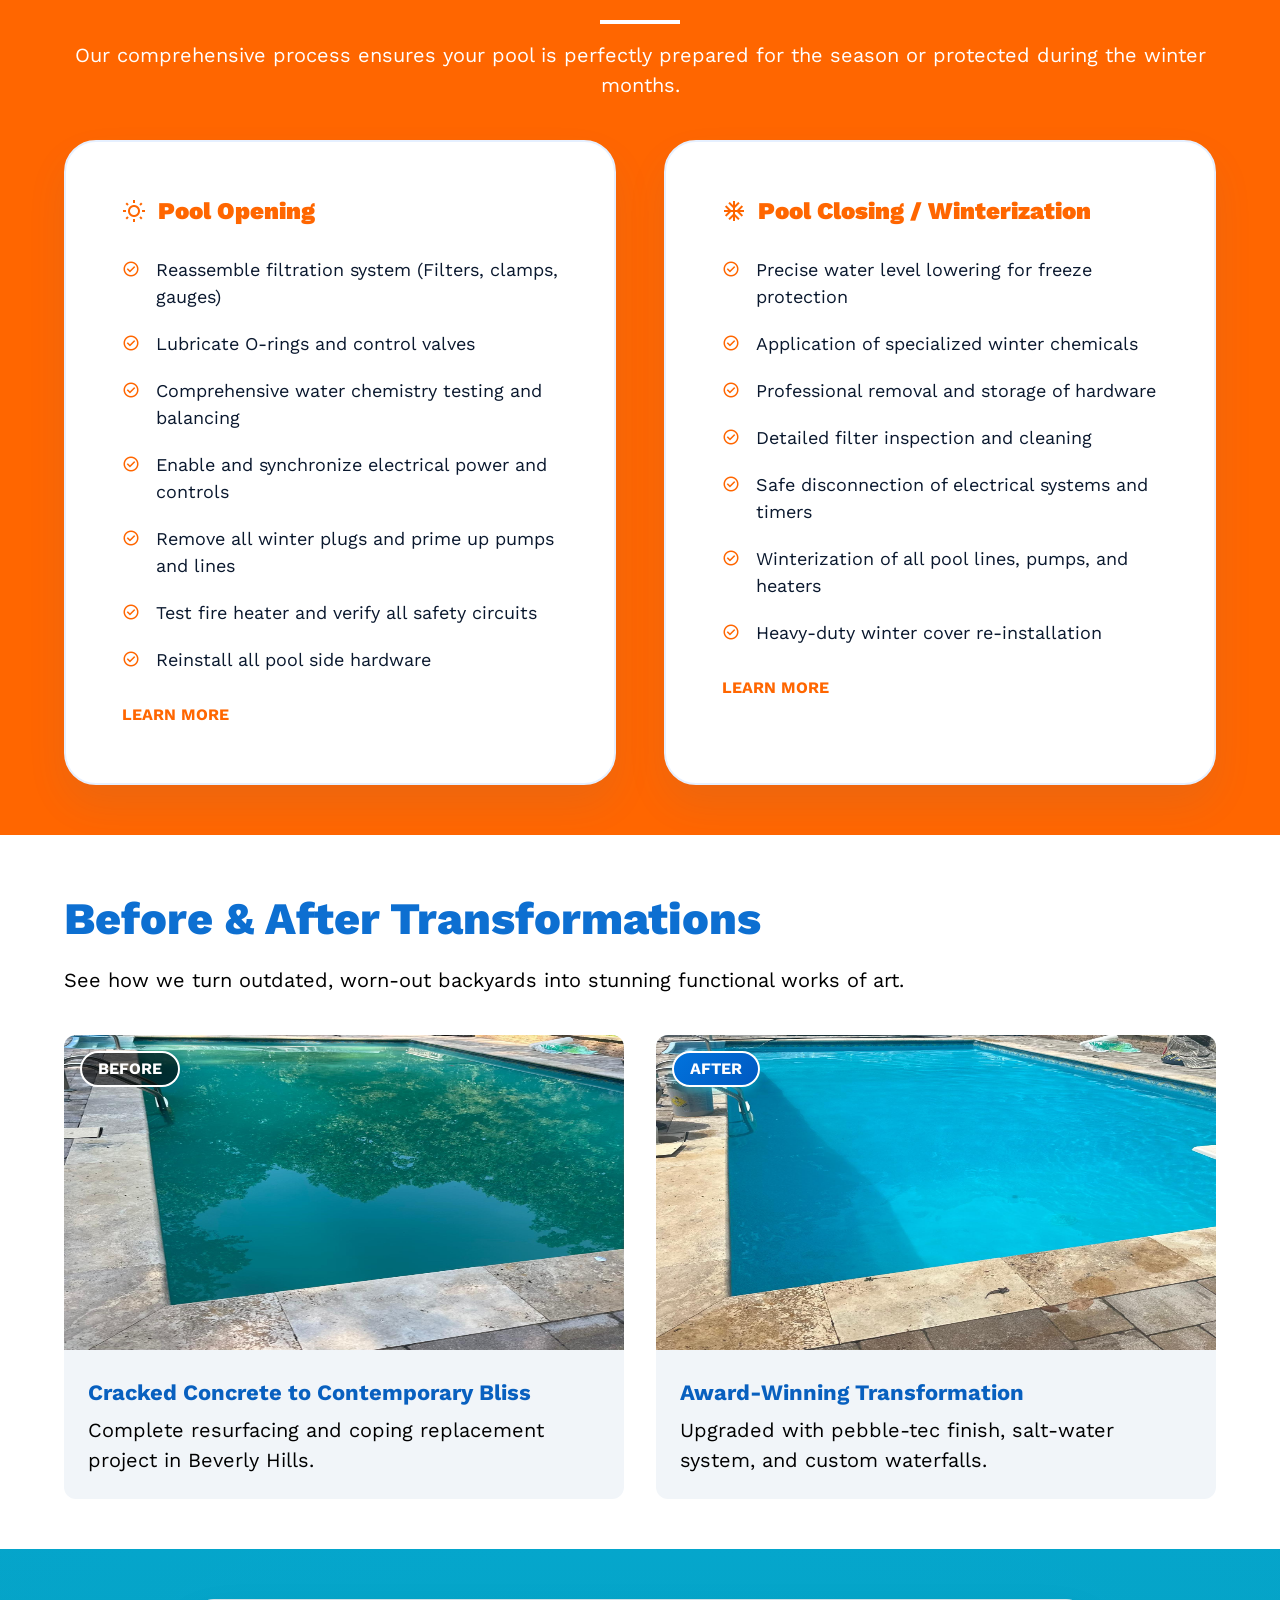
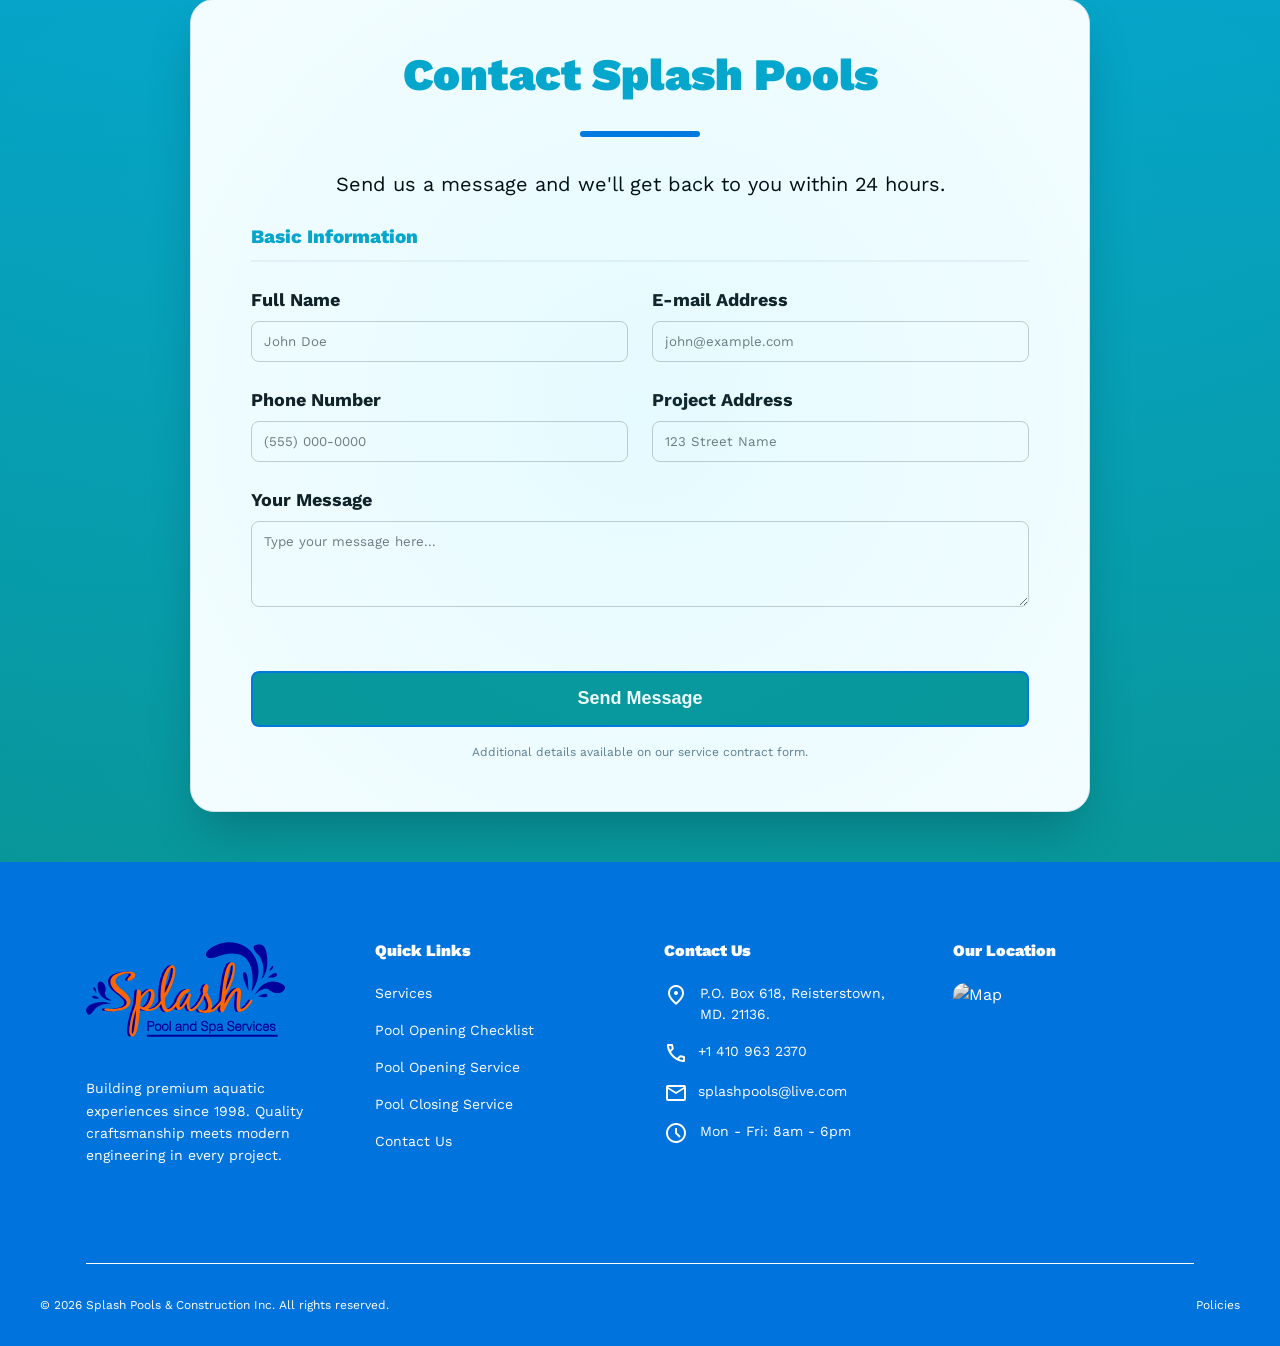
==== commit 0bf72dfd: "Agregando nuevo checklist opening" ====
--- a/index.html
+++ b/index.html
@@ -263,9 +263,9 @@
                                     hardware</li>
                             </ul>
                             <!-- Desktop Button -->
-                            <a href="/services#pool-opening" class="btn_learn_more hide-on-mobile">LEARN MORE</a>
+                            <a href="/checklist-opening.html" class="btn_learn_more hide-on-mobile">LEARN MORE</a>
                             <!-- Mobile Button -->
-                            <a href="/services#pool-opening-mobile" class="btn_learn_more show-on-mobile">LEARN MORE</a>
+                            <a href="/checklist-opening.html" class="btn_learn_more show-on-mobile">LEARN MORE</a>
                         </div>
 
                         <!-- Closing Card -->
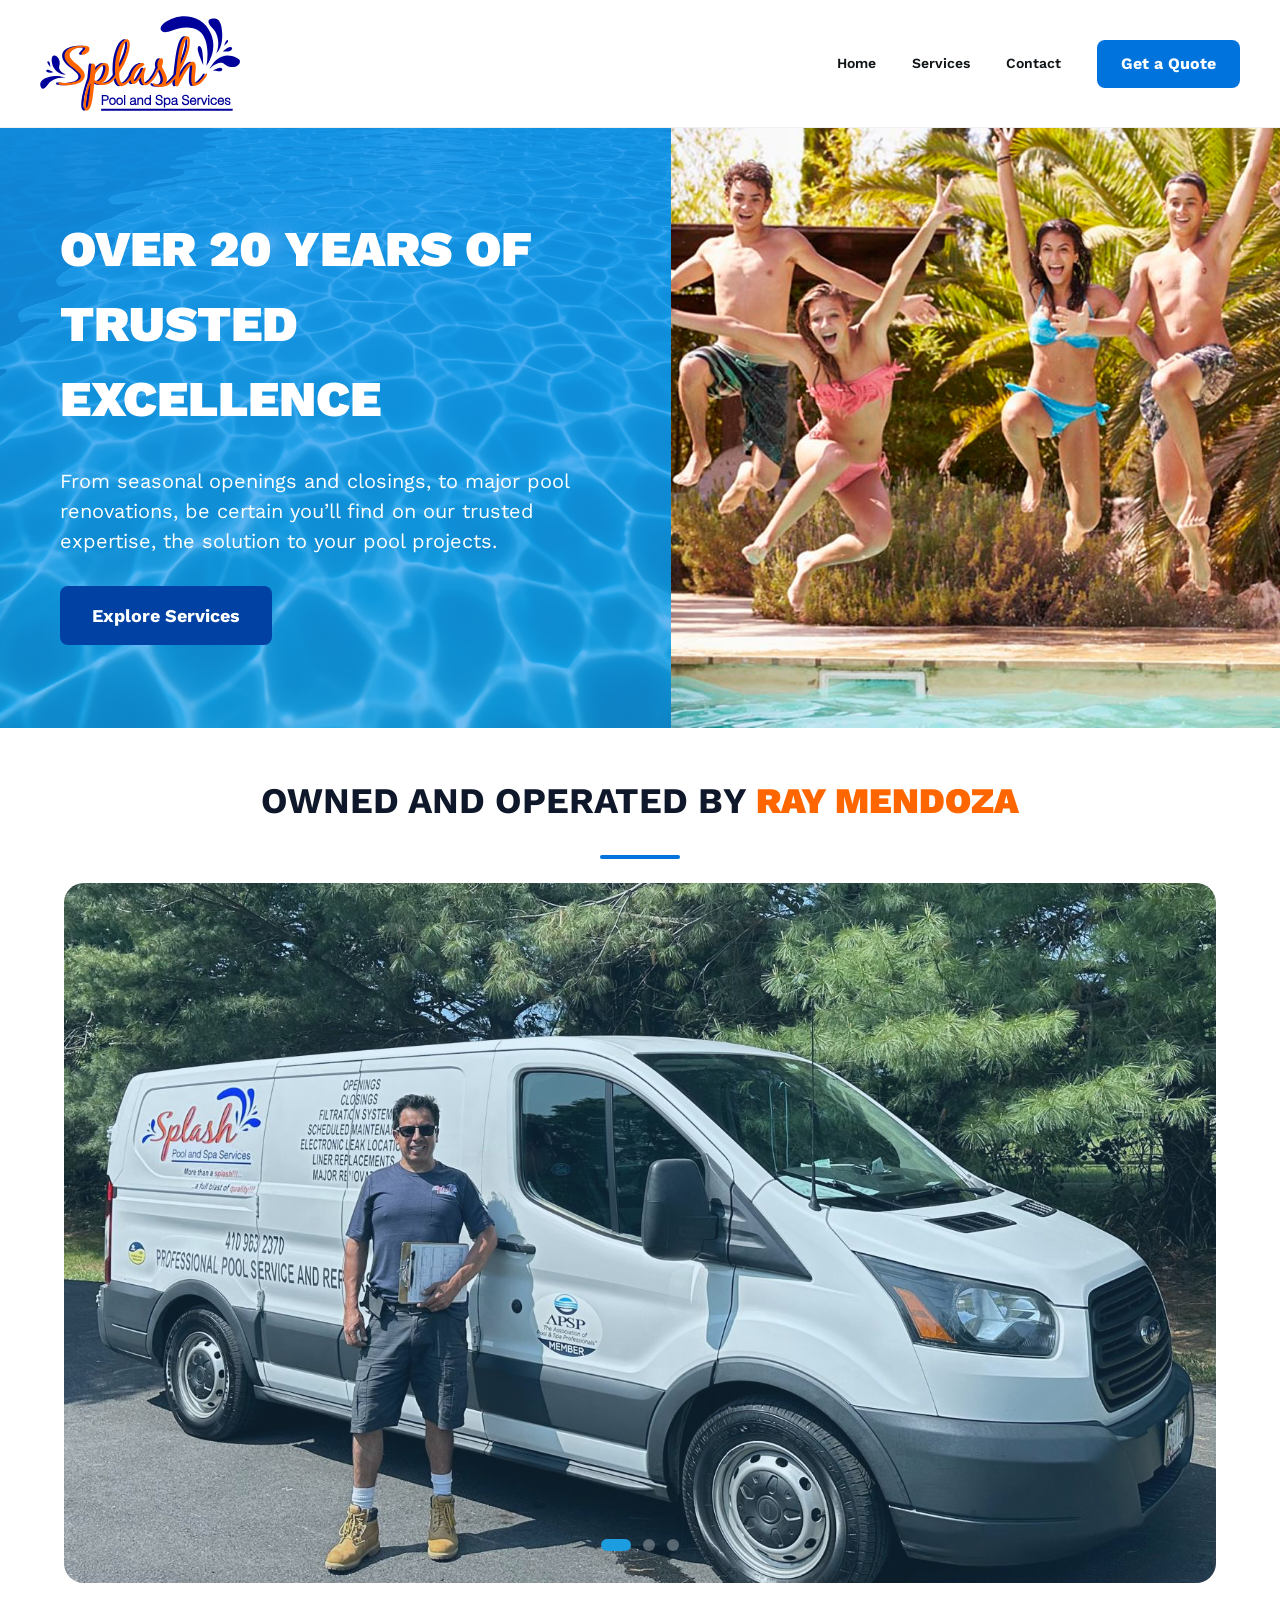
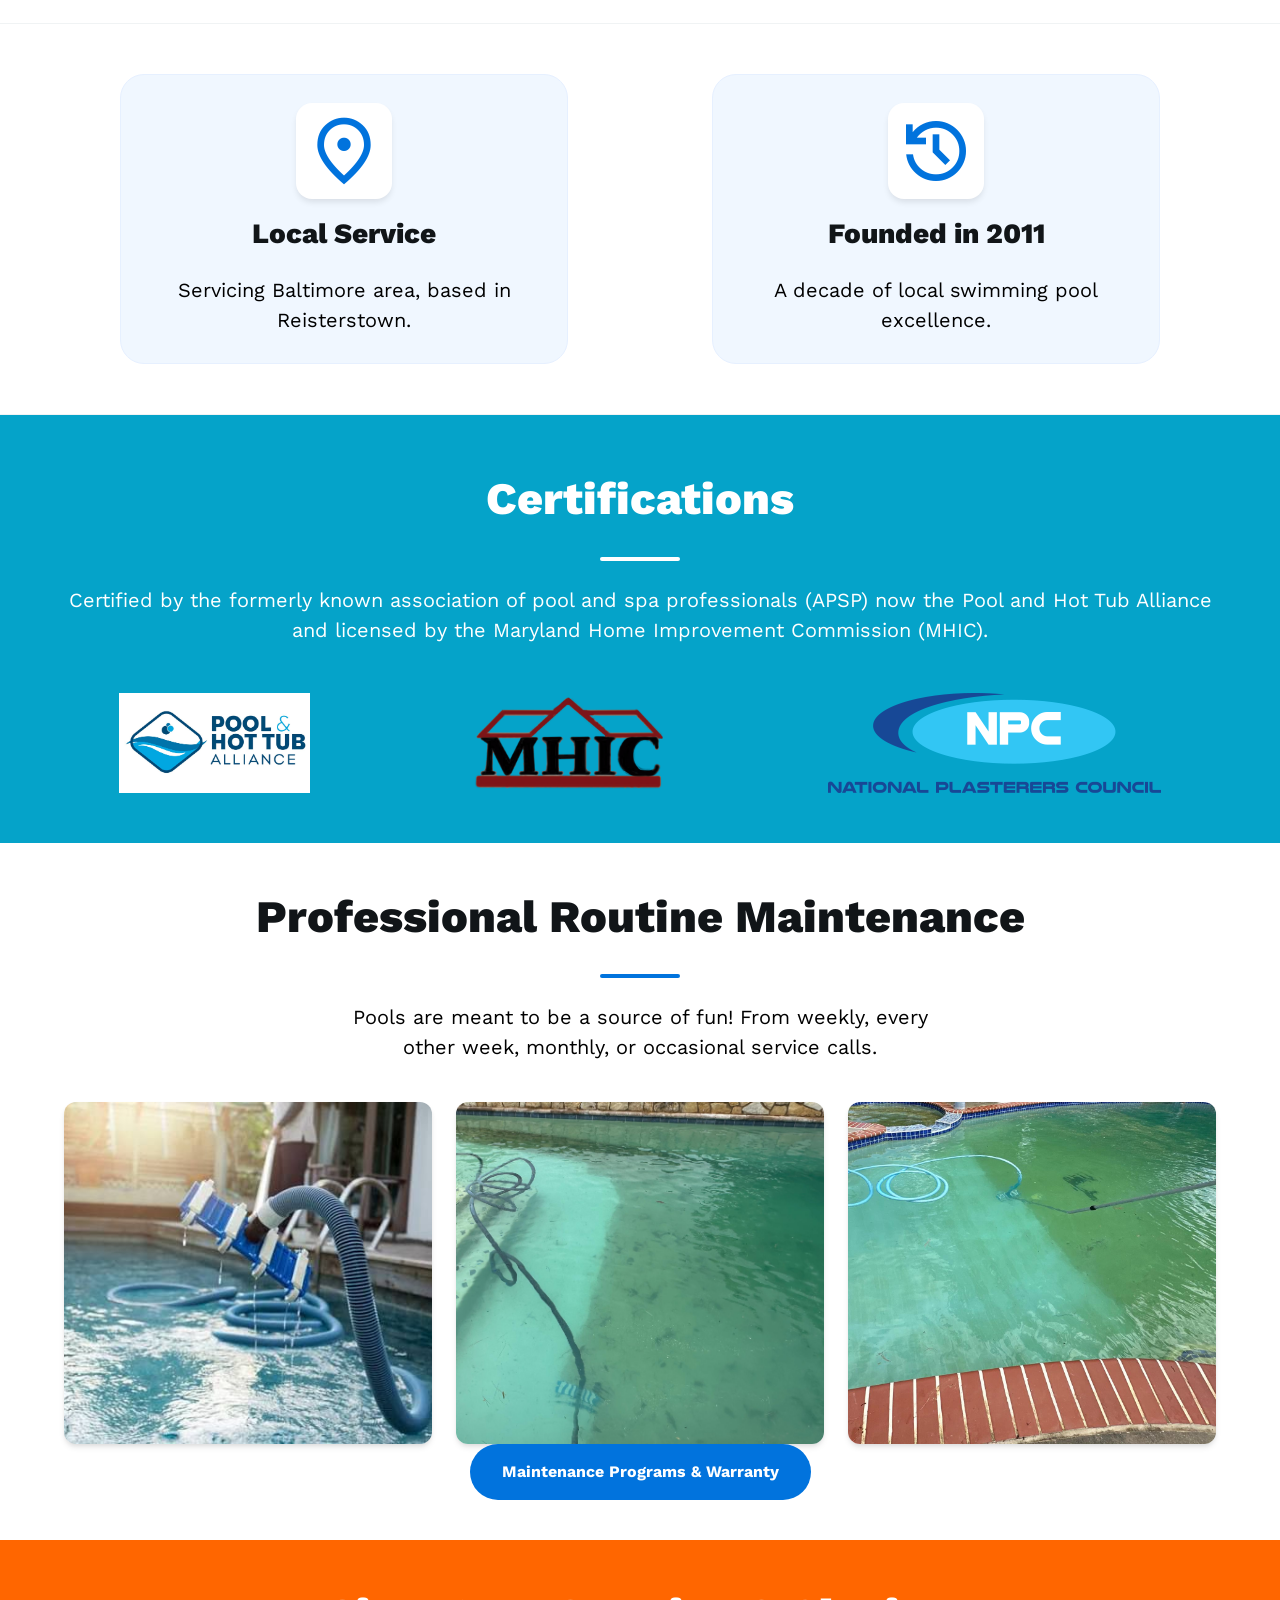
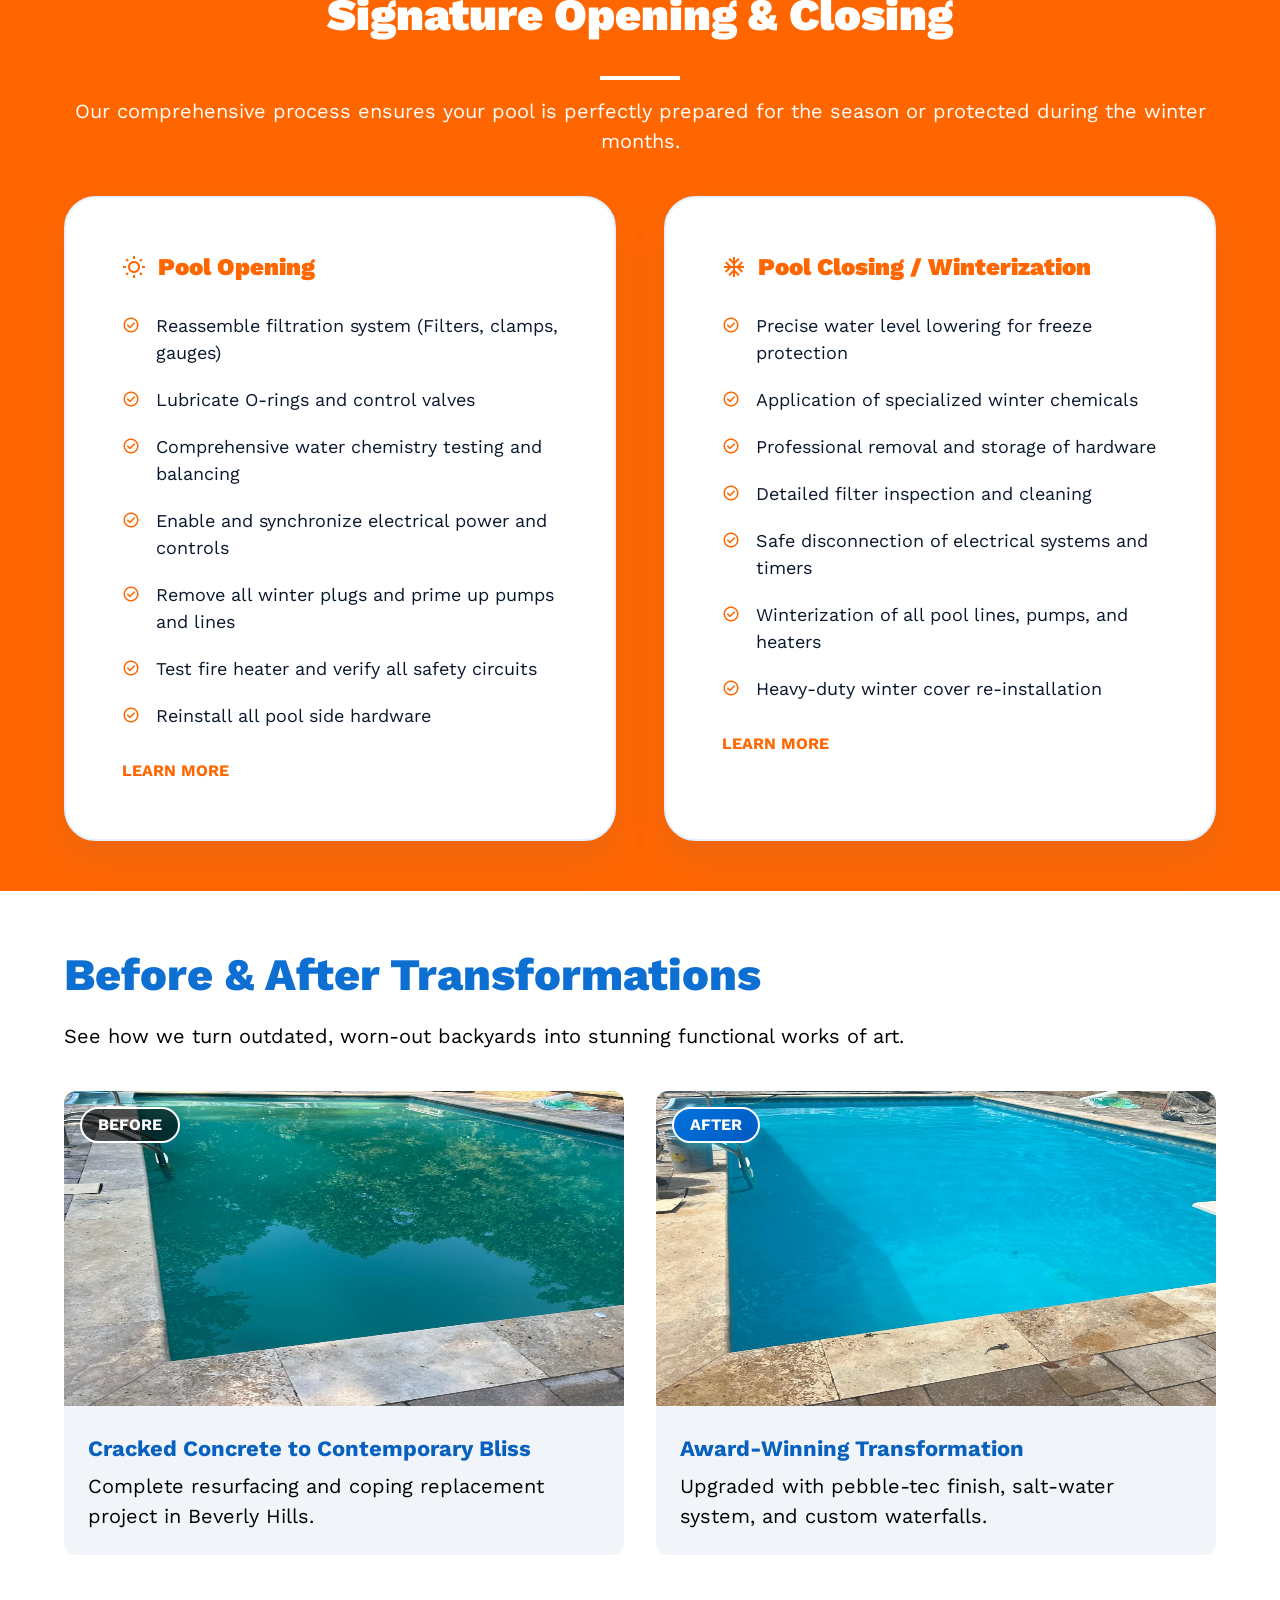
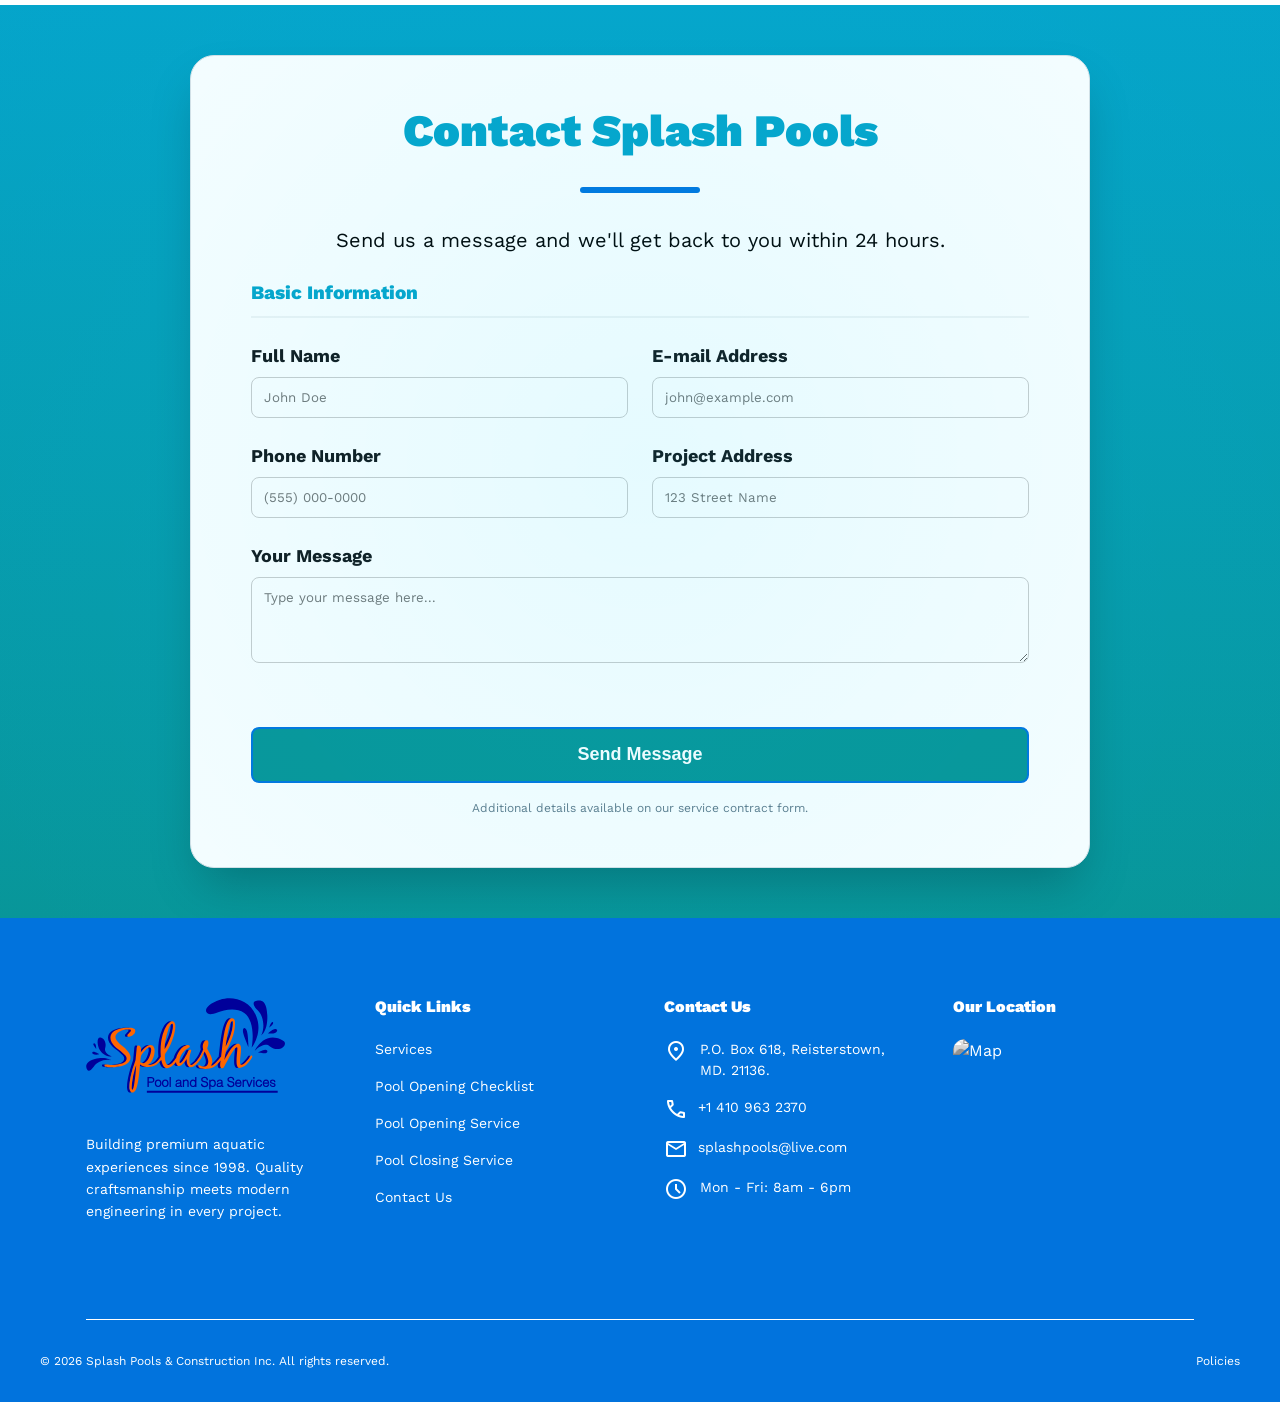
==== commit 988bc3d7: "Nueva pagina de closing" ====
--- a/index.html
+++ b/index.html
@@ -221,6 +221,9 @@
                         <div class="gallery-item">
                             <img src="img/pool-clean3.jpeg" alt="Routine Maintenance 3" class="img-responsive">
                         </div>
+                    </div>
+                    <div class="text-center mt-10">
+                        <a href="routine-maintenance.html" class="btn btn-primary" style="padding: 1rem 2rem; border-radius: 50px;">Maintenance Programs & Warranty</a>
                     </div>
                 </div>
             </section>
@@ -292,9 +295,9 @@
                                     re-installation</li>
                             </ul>
                             <!-- Desktop Button -->
-                            <a href="/services#pool-closing" class="btn_learn_more hide-on-mobile">LEARN MORE</a>
+                            <a href="checklist-closing.html" class="btn_learn_more hide-on-mobile">LEARN MORE</a>
                             <!-- Mobile Button -->
-                            <a href="/services#pool-closing-mobile" class="btn_learn_more show-on-mobile">LEARN MORE</a>
+                            <a href="checklist-closing.html" class="btn_learn_more show-on-mobile">LEARN MORE</a>
                         </div>
                     </div>
                 </div>
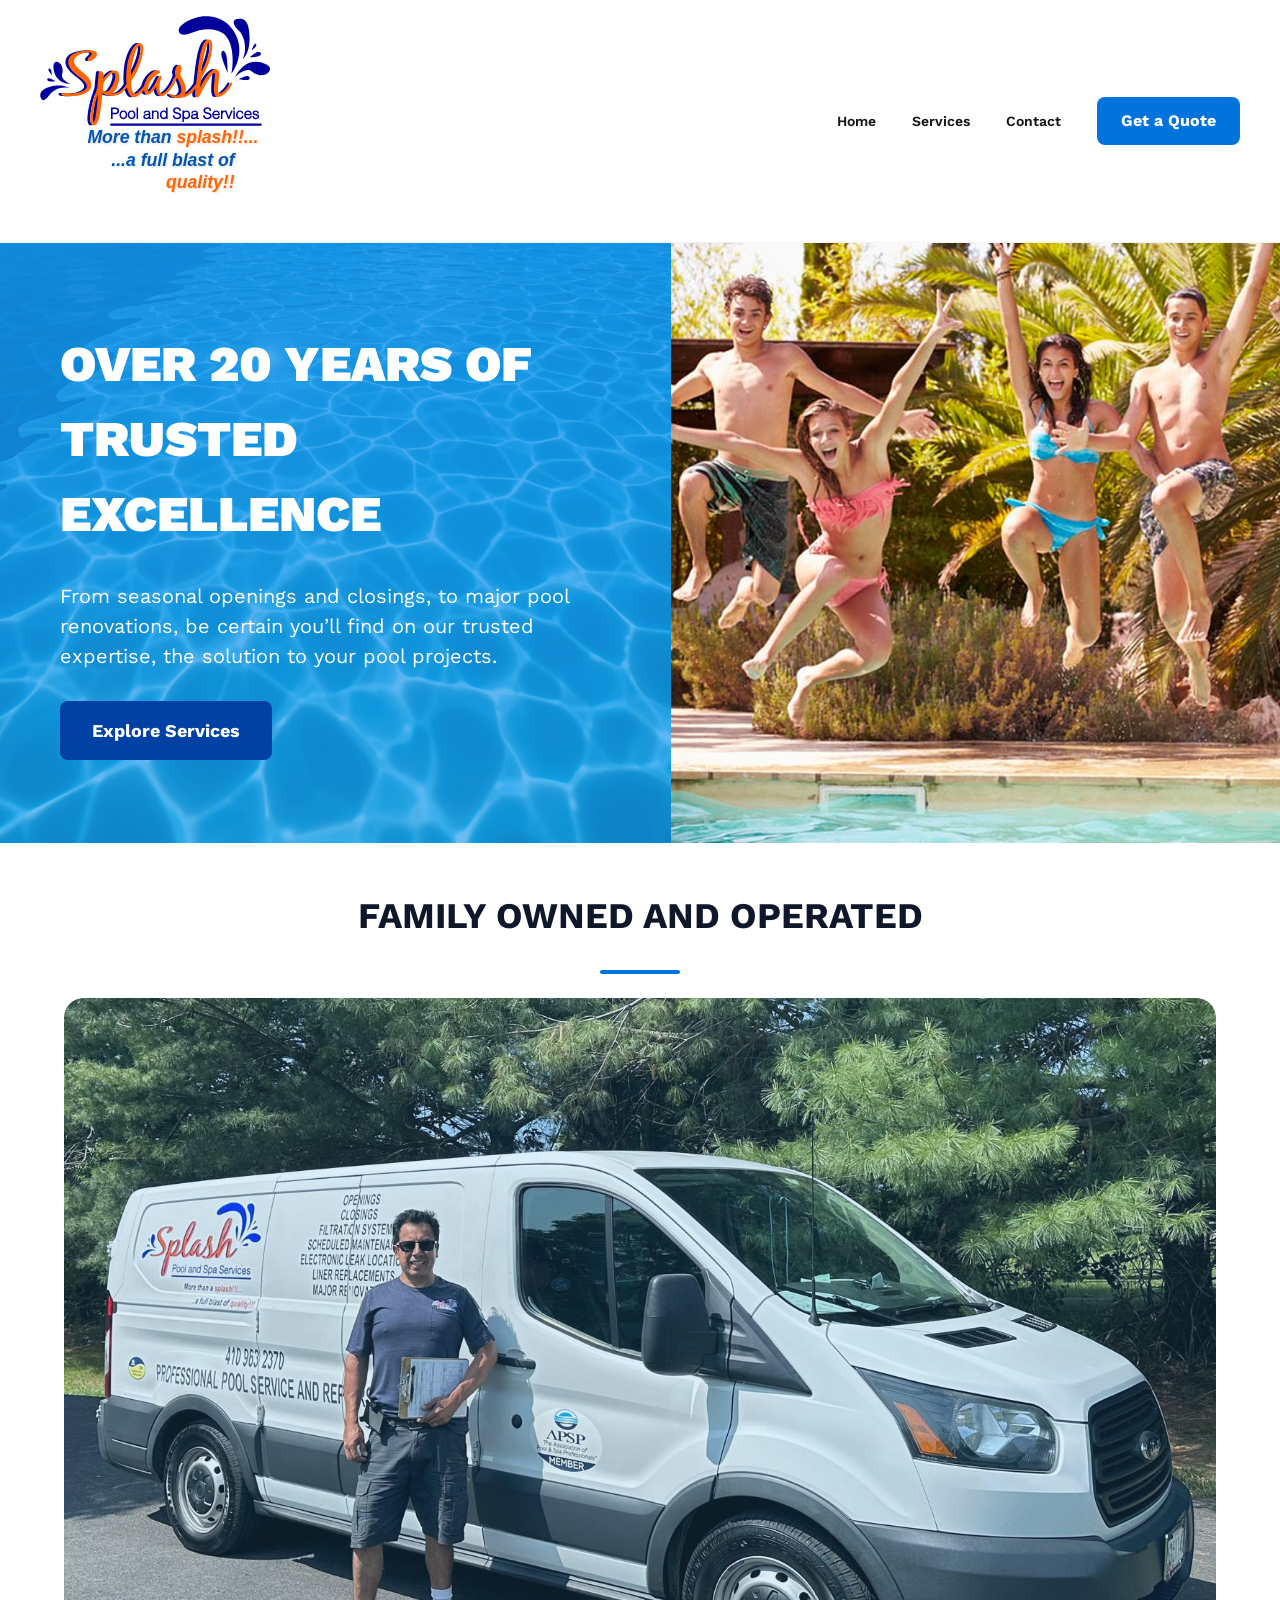
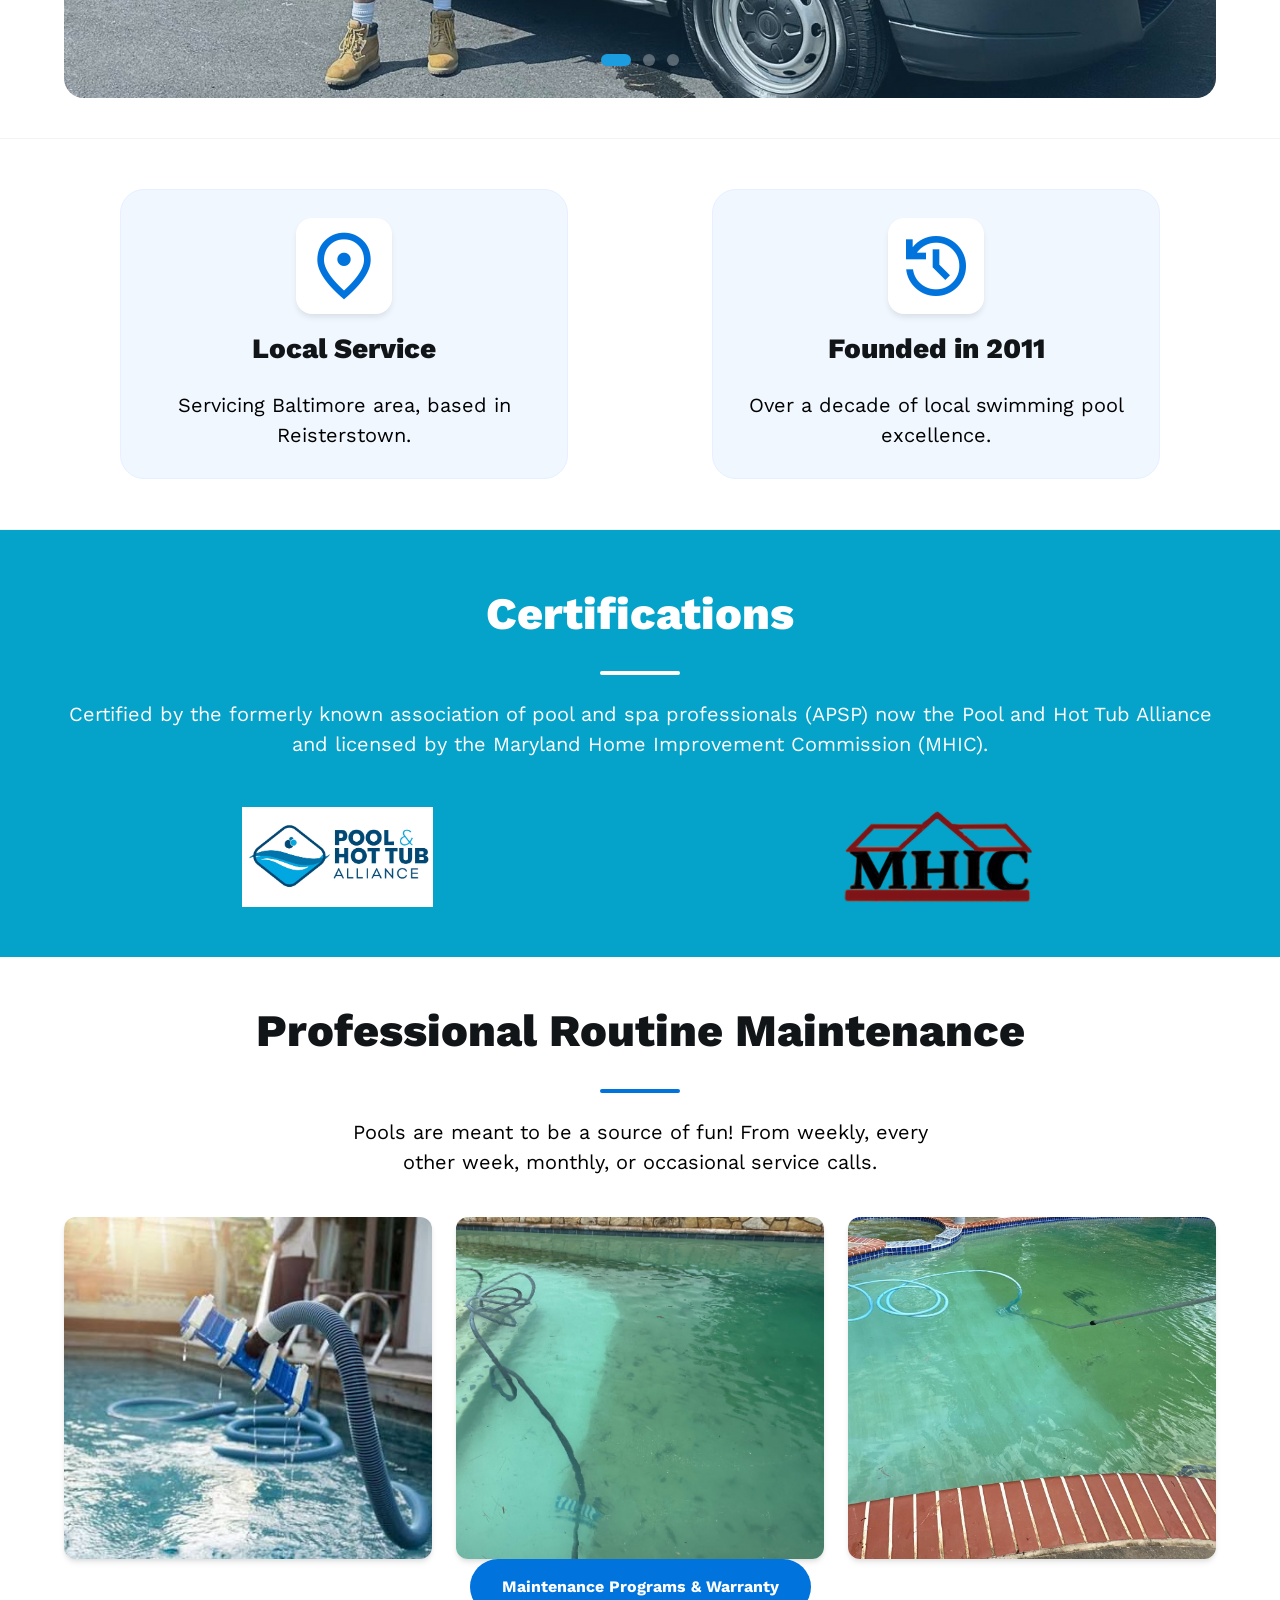
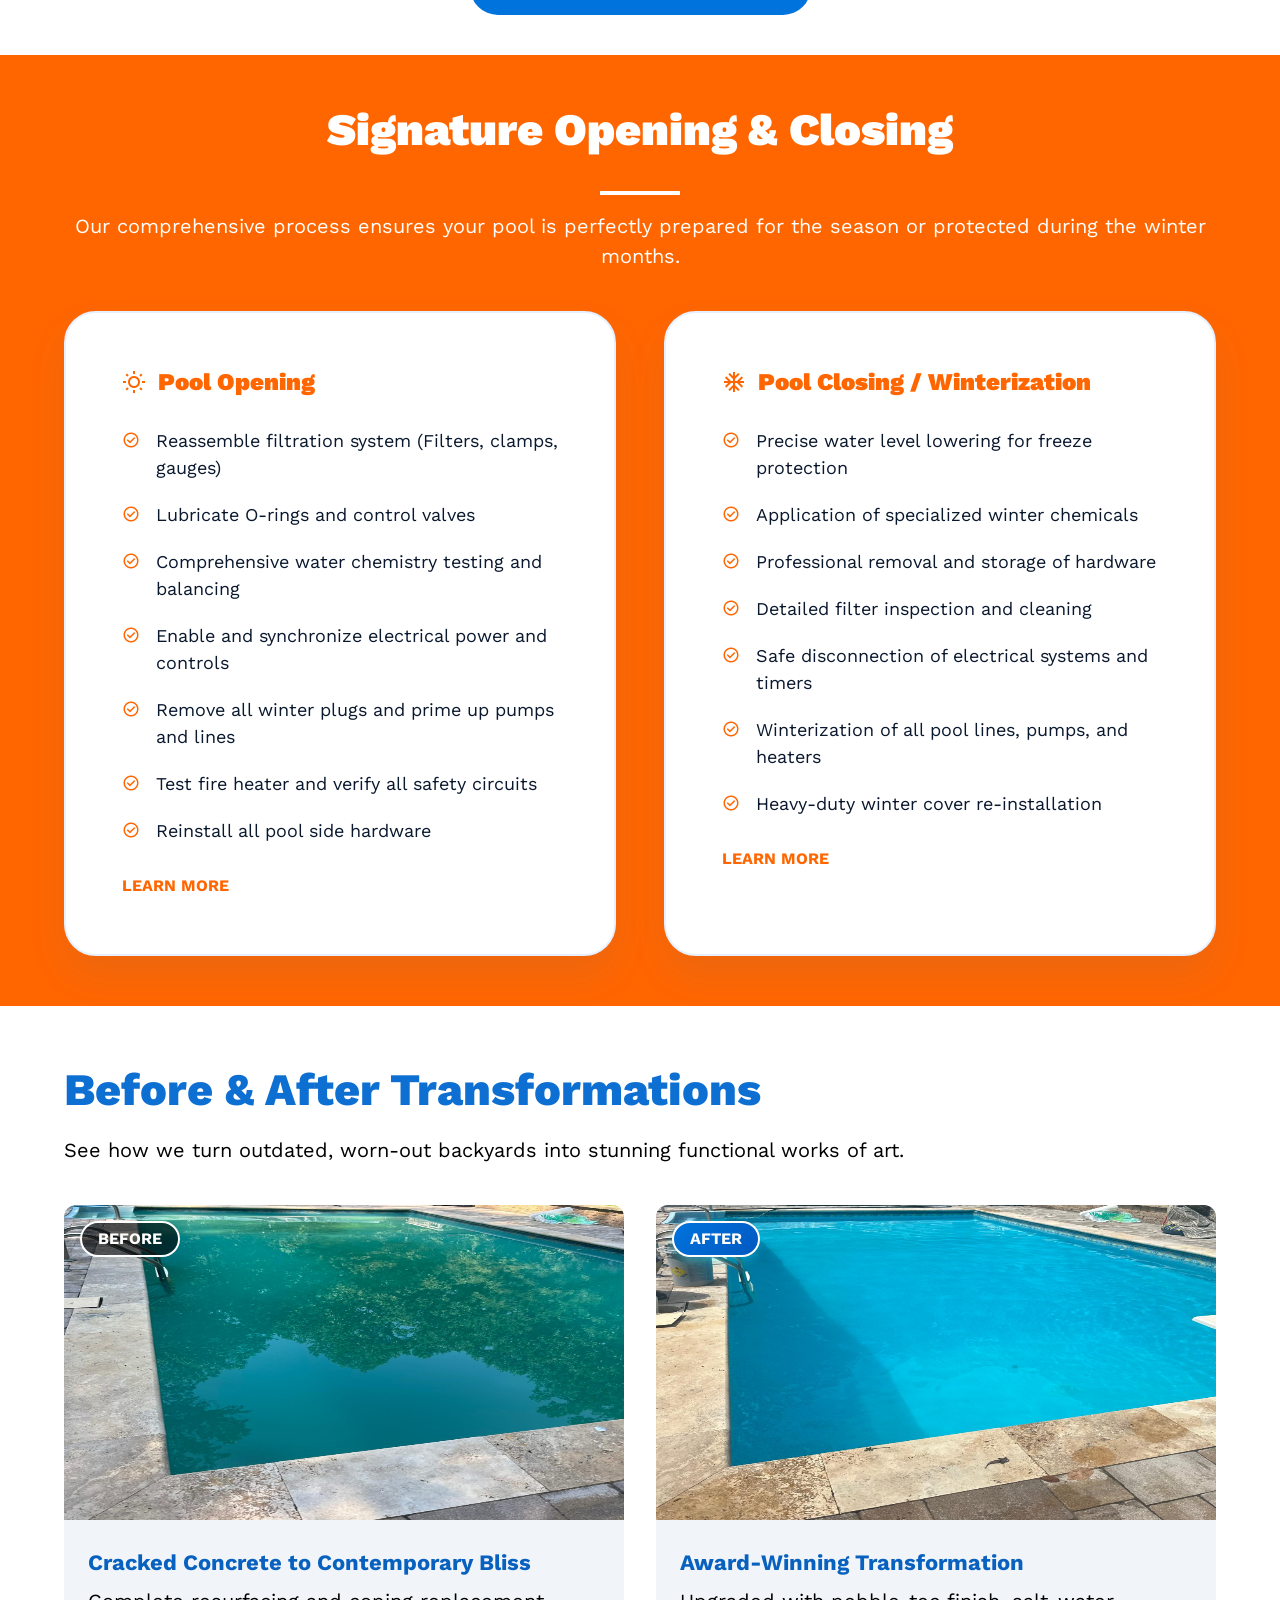
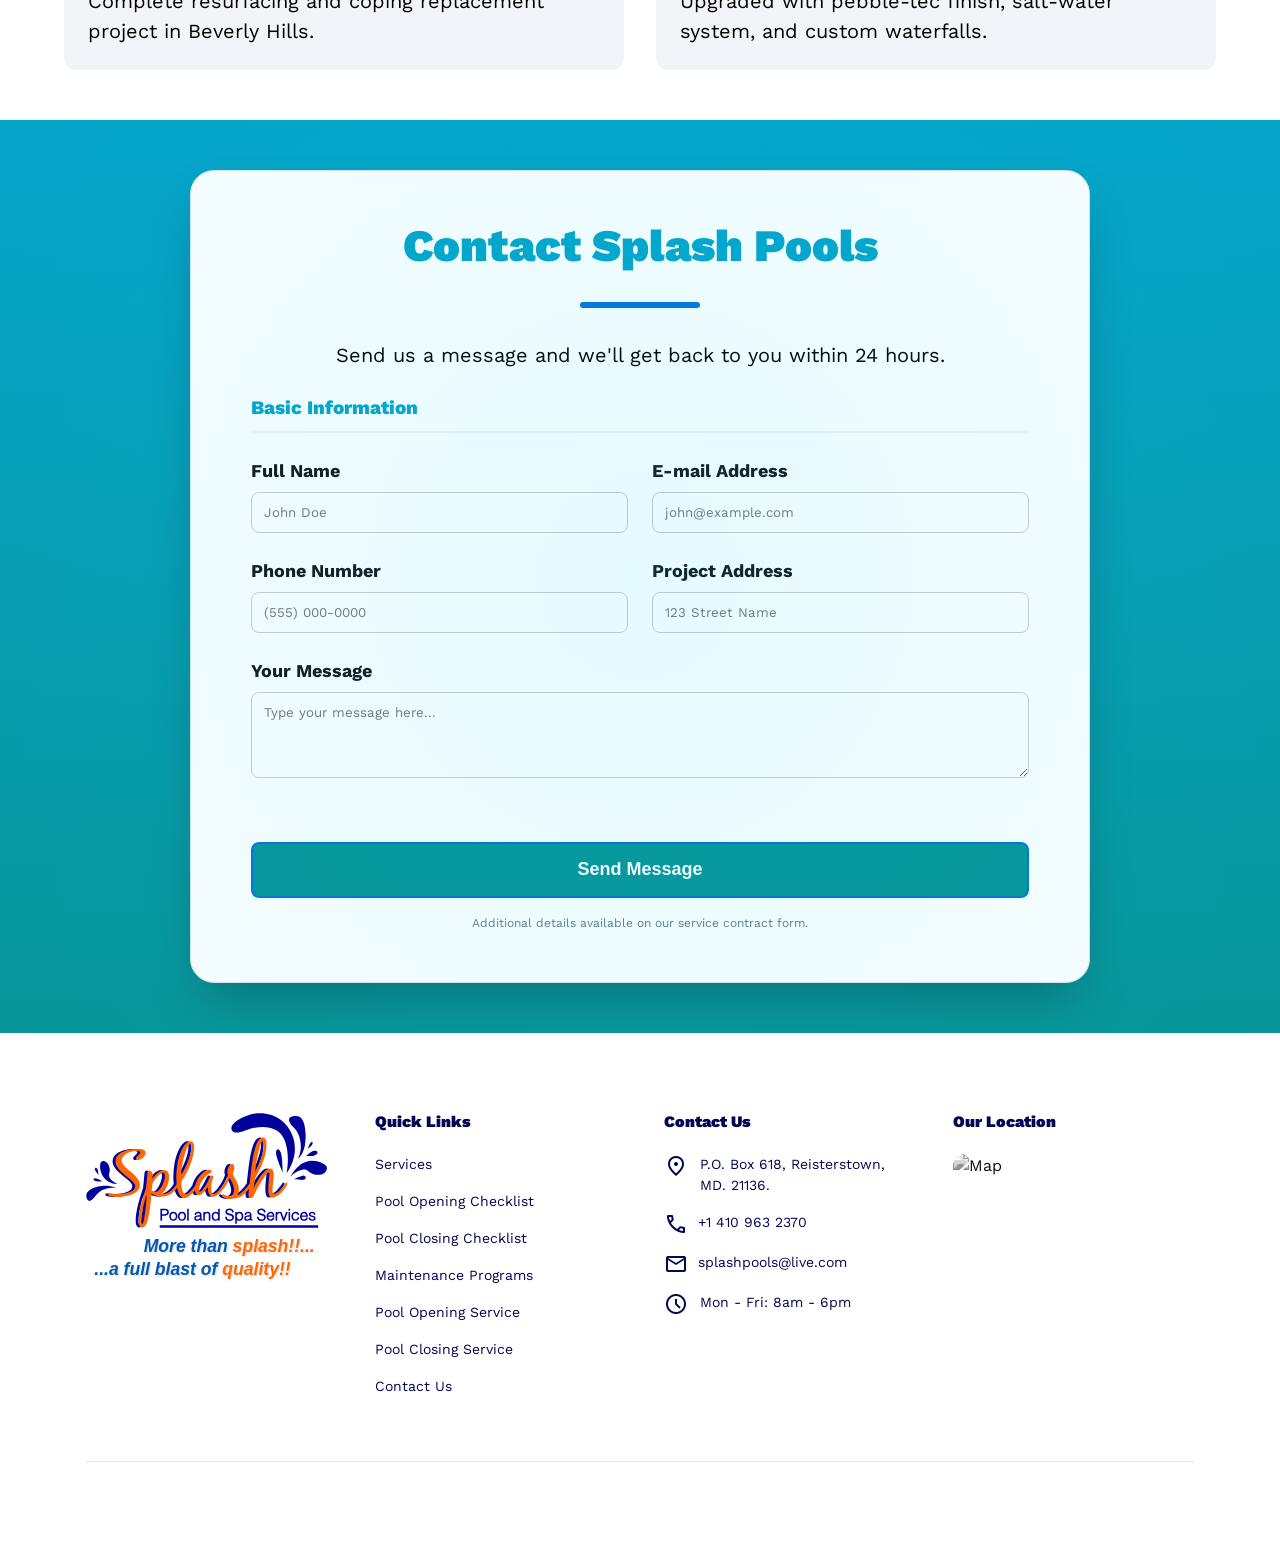
==== commit 07a8c641: "Ajustes principales en el sitio" ====
--- a/index.html
+++ b/index.html
@@ -76,7 +76,7 @@
             <section class="slider-section bg-white">
                 <div class="content">
                     <h2 class="font-black title-owner">
-                        Owned and operated by <strong>Ray Mendoza</strong>
+                        Family Owned and operated
                     </h2>
                     <div class="title-separator"></div>
                     <!-- <p class="text-muted section-subtitle">With 20 years of experience in the industry.</p> -->
@@ -118,7 +118,7 @@
                                     <span class="material-symbols-outlined trust-icon">history</span>
                                     <div class="item-text-ref">
                                         <h4 style="font-weight: 800;">Founded in 2011</h4>
-                                        <p>A decade of local swimming pool excellence.</p>
+                                        <p>Over a decade of local swimming pool excellence.</p>
                                     </div>
                                 </div>
                                 
@@ -197,7 +197,7 @@
                     <div class="trust-item-certification">
                         <img src="img/certificacion-phta.jpg" alt="PHTA Certified" loading="lazy" class="img-responsive">
                         <img src="img/certification-DARKER_MHIC.png" alt="MHIC Licensed" loading="lazy" class="img-responsive">
-                        <img src="img/certification-npc.png" alt="NSPF Certified" loading="lazy" class="img-responsive">
+                        <!--<img src="img/certification-npc.png" alt="NSPF Certified" loading="lazy" class="img-responsive">-->
                     </div>
                 </div>
             </section>
--- a/css/header.css
+++ b/css/header.css
@@ -37,7 +37,8 @@
 .logo-wrapper {
     display: flex;
     align-items: center;
-    max-width: 200px;
+    max-width: 230px;
+    flex-direction: column;
 }
 
 .logo-img {
--- a/css/footer.css
+++ b/css/footer.css
@@ -2,19 +2,19 @@
    FOOTER STYLES
    ========================================================================== */
 .text-primary {
-    color: var(--white);
+    color: #010750;
 }
 
 footer {
     /* background-color: #05a3c9; */
-    background-color: #0173dd;
-    color: var(--white);
+    background-color: #fff;
+    color: #010750;
     padding: 5rem 1.5rem 2rem;
 }
 
 .footer-v2 {
     background: #ff6600;
-    color: white;
+    color: #010750;
     padding: 6rem 0 2rem;
 }
 
@@ -22,7 +22,7 @@
     display: grid;
     grid-template-columns: repeat(auto-fit, minmax(200px, 1fr));
     gap: 3rem;
-    border-bottom: 1px solid var(--white);
+    border-bottom: 1px solid rgba(1, 7, 80, 0.1);
     padding-bottom: 4rem;
 }
 
@@ -43,15 +43,21 @@
     flex-direction: column;
     gap: 1rem;
     font-size: 0.875rem;
-    color: var(--white);
+    color: #010750;
+}
+
+.footer-links a {
+    color: #010750;
+    text-decoration: none;
+    transition: color 0.3s ease;
 }
 
 .footer-links a:hover {
-    color: var(--white);
+    color: var(--primary);
 }
 
 .footer-brand p {
-    color: var(--white);
+    color: #010750;
 }
 
 .footer-logo {
@@ -90,7 +96,7 @@
     display: flex;
     justify-content: space-between;
     align-items: center;
-    color: var(--slate-400);
+    color: #010750;
     font-size: 0.75rem;
 }
 
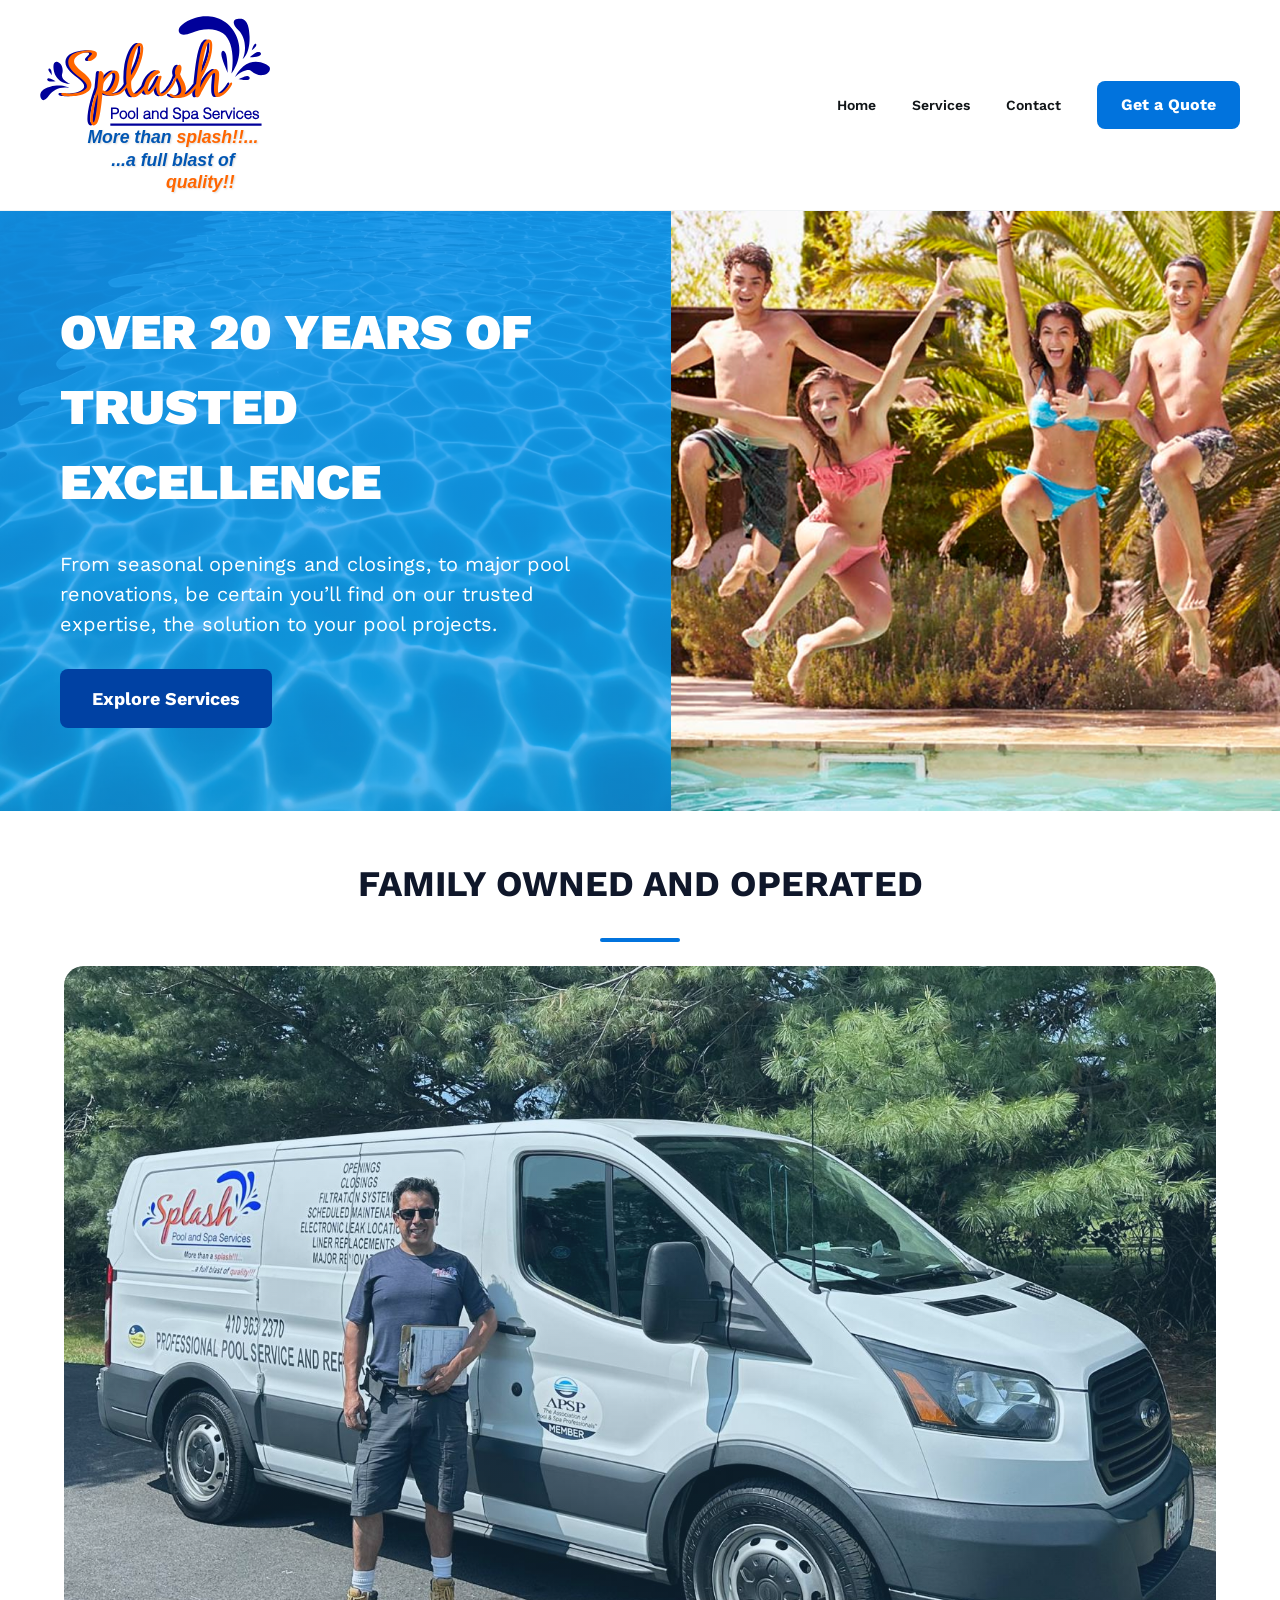
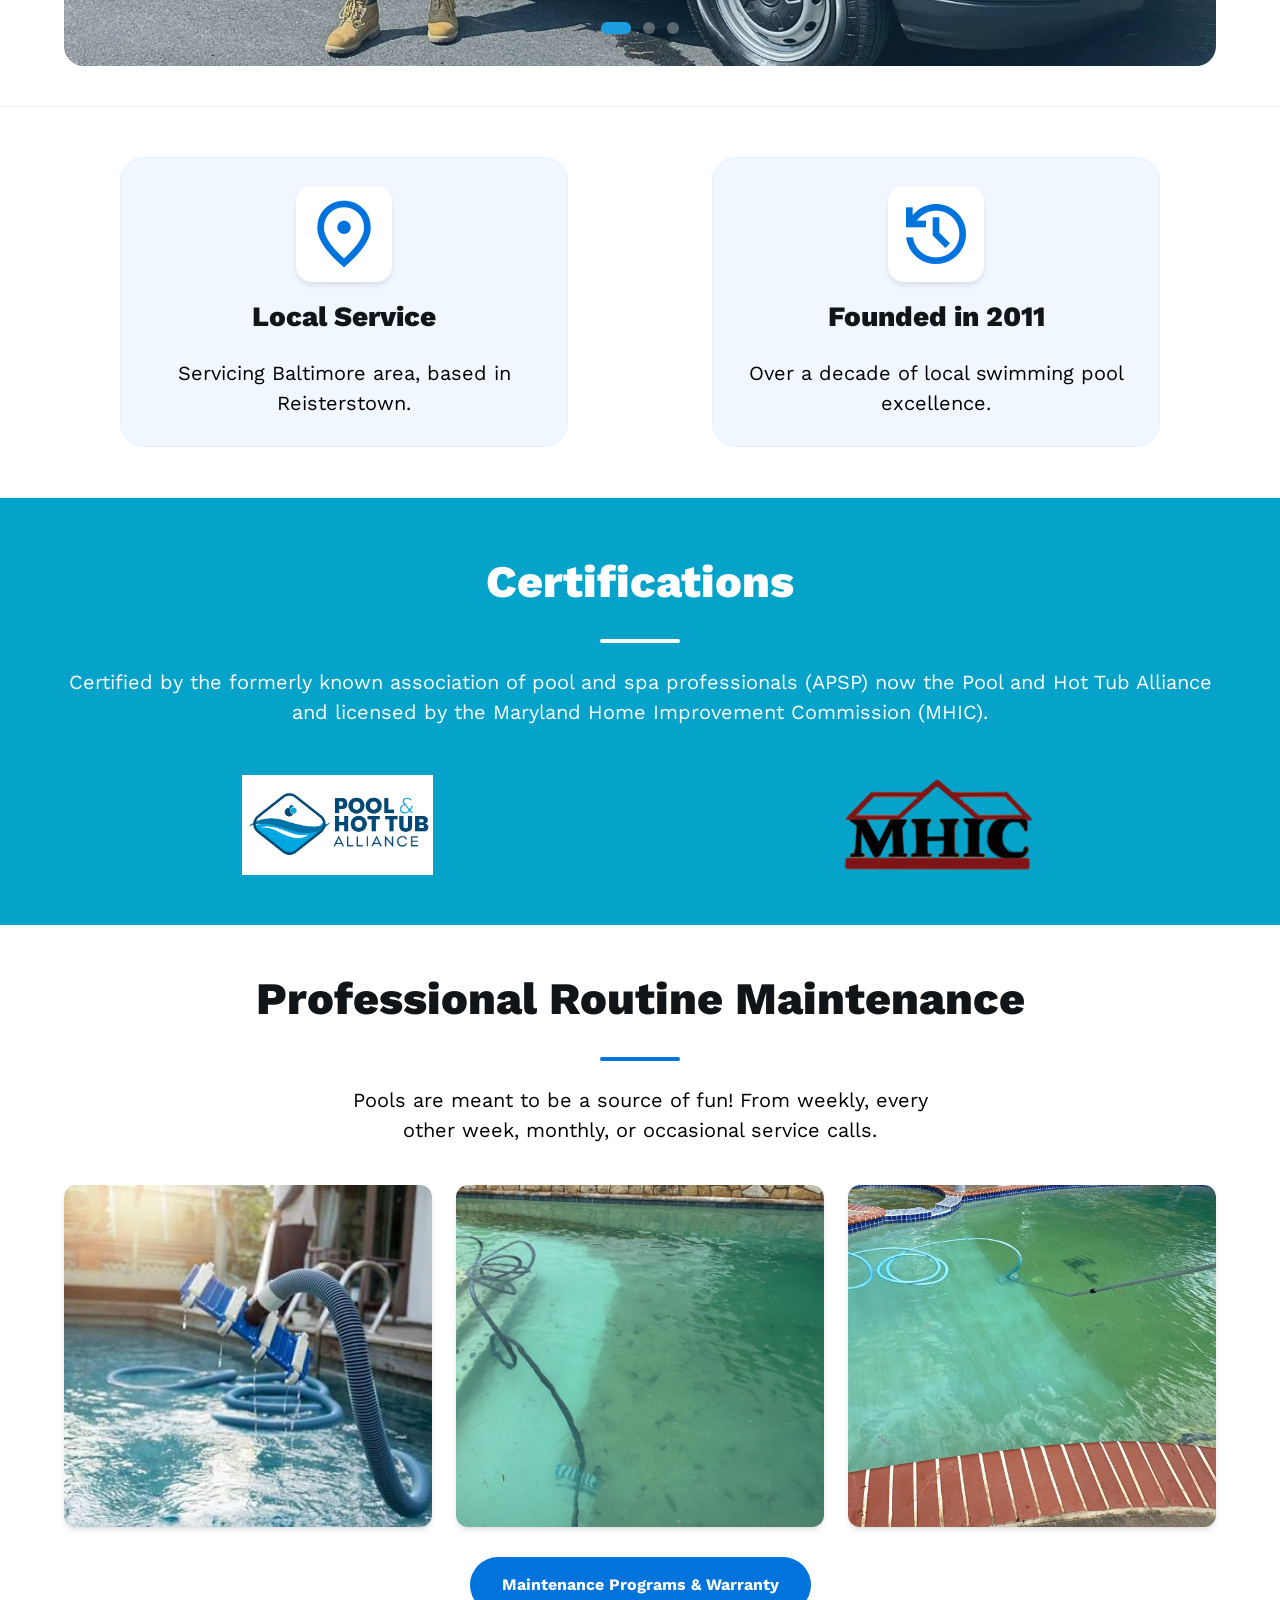
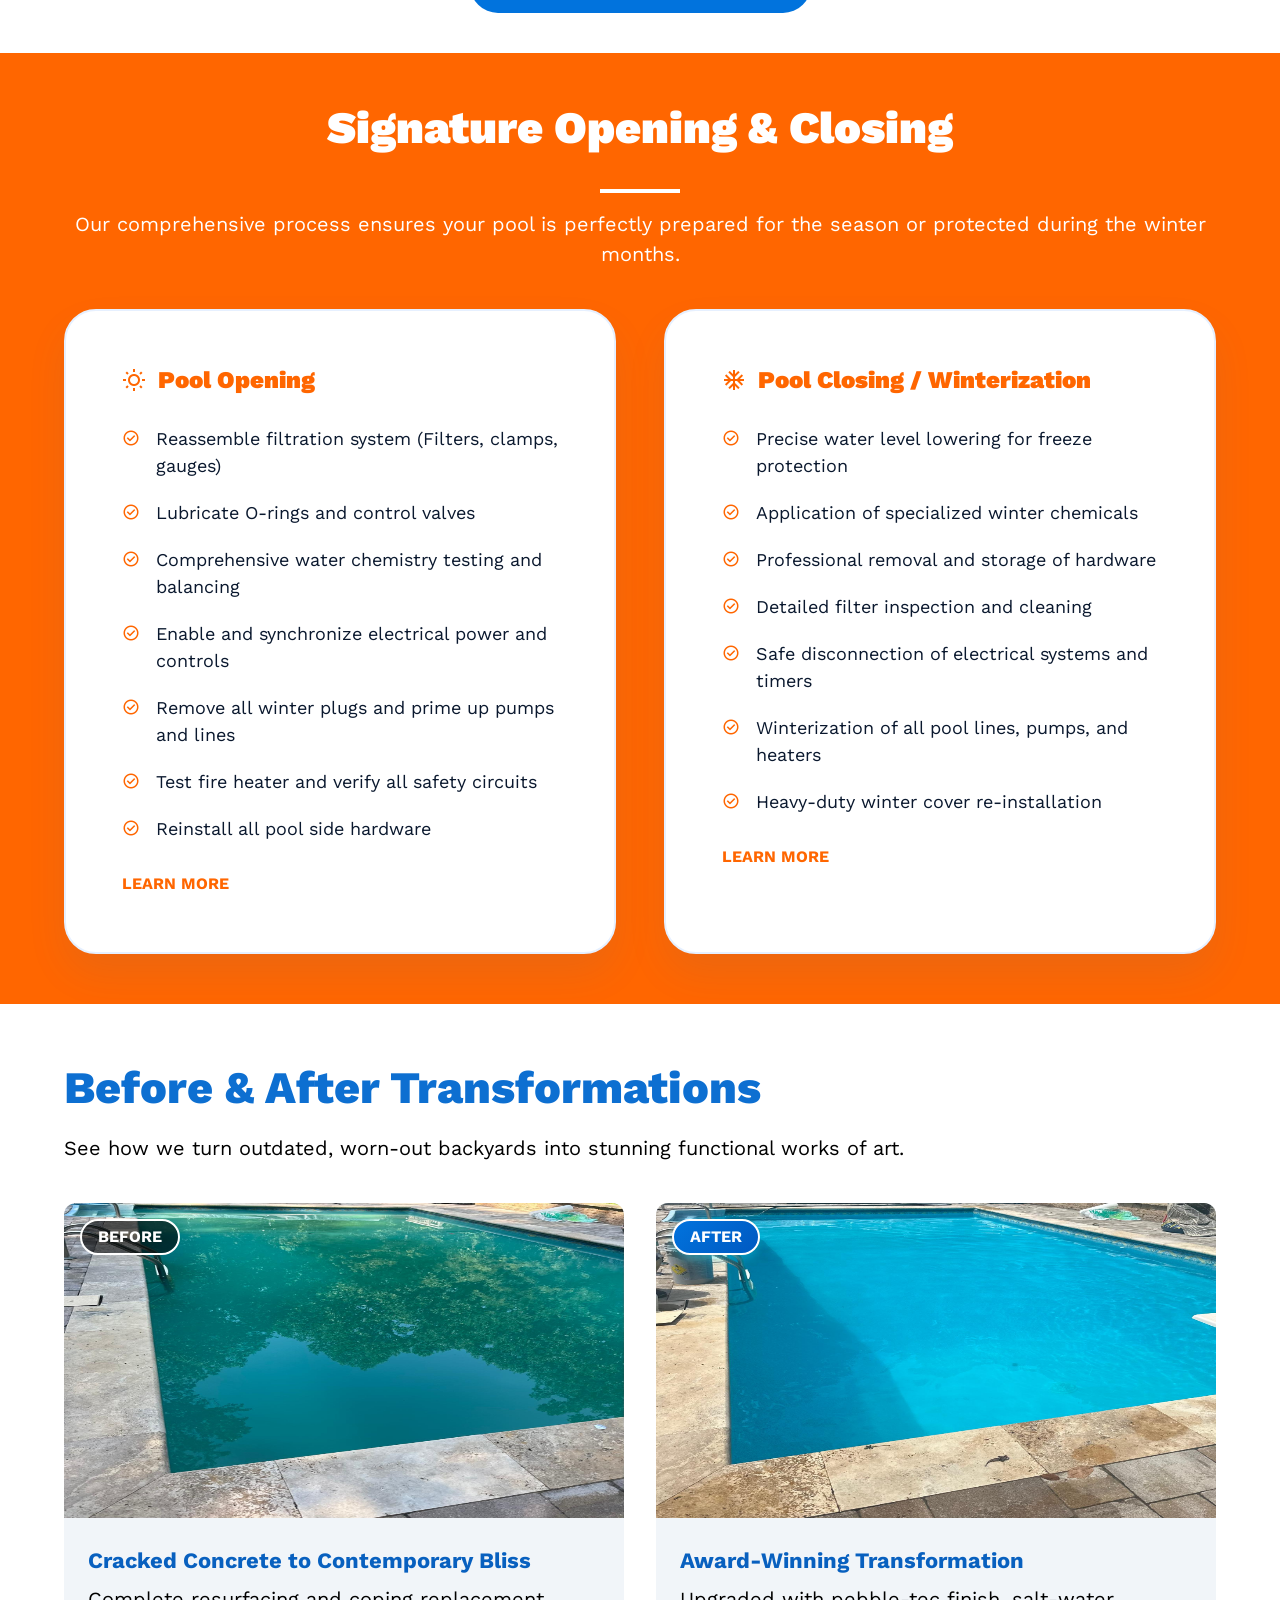
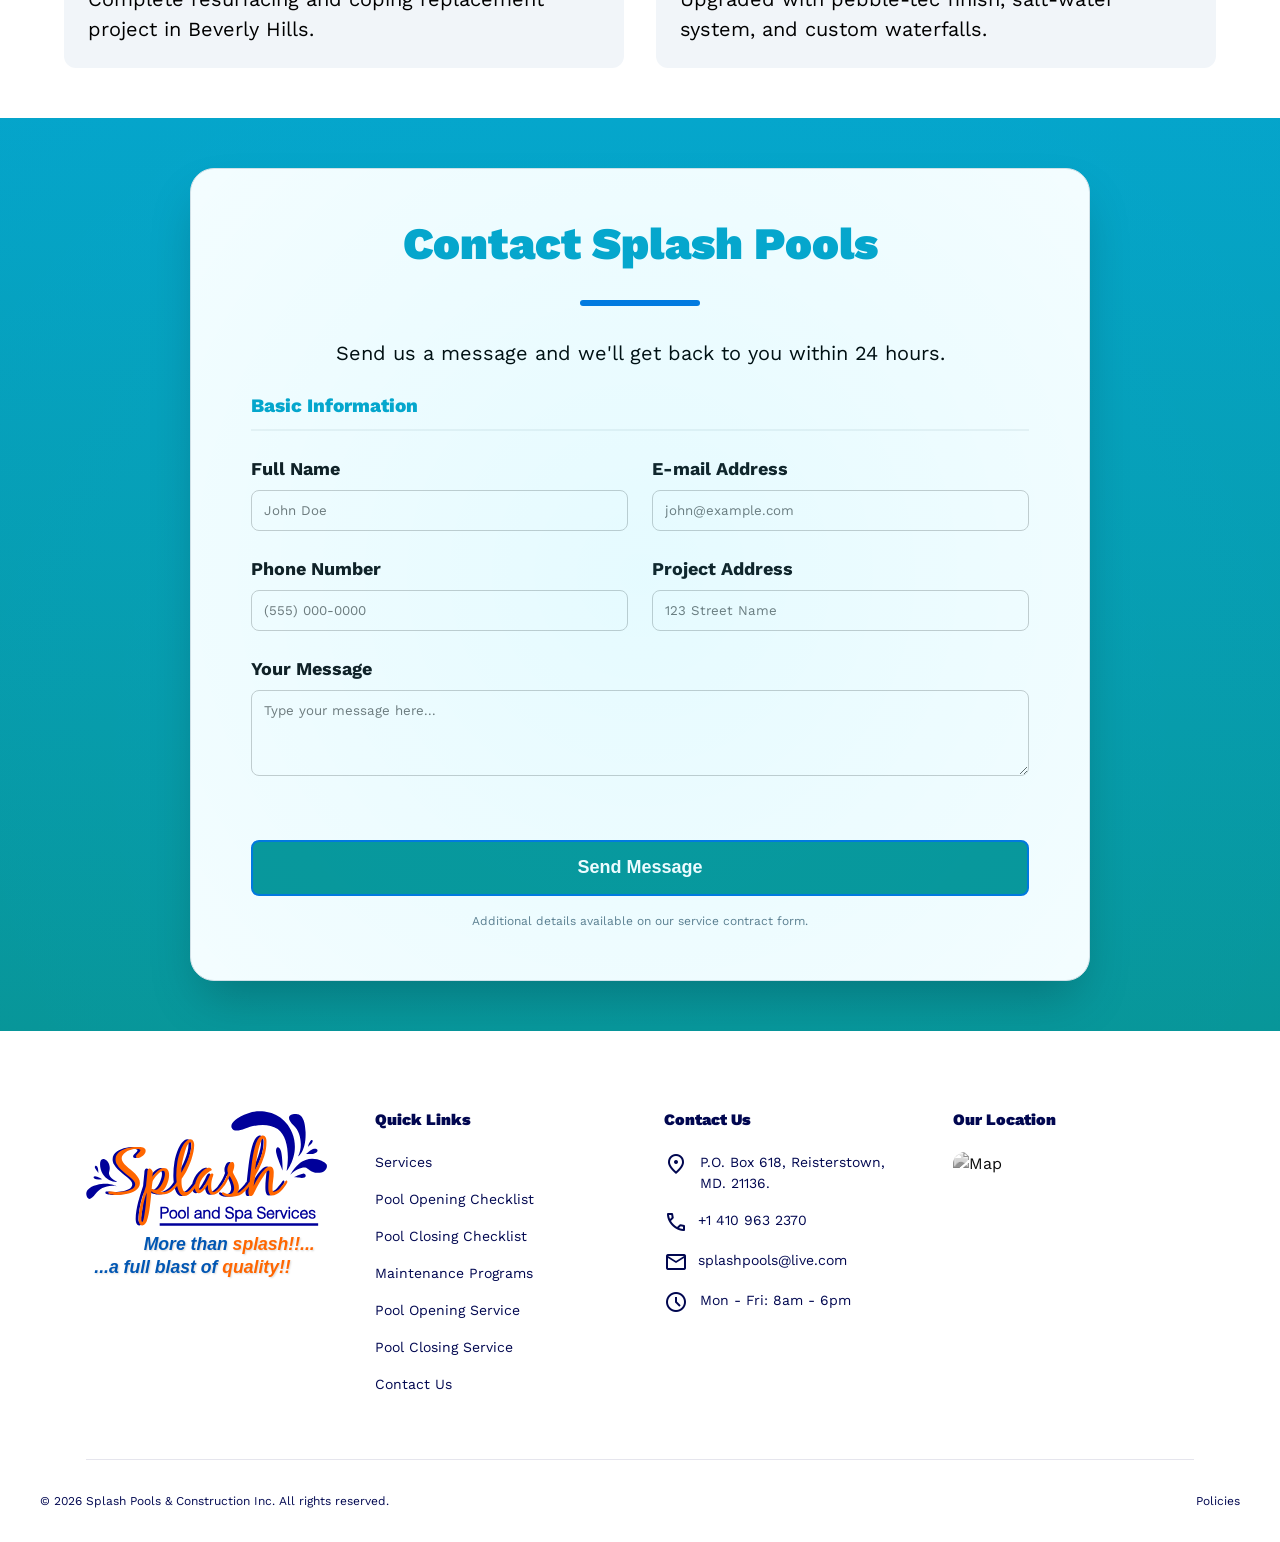
==== commit 4924885e: "Ajustando margen de CTA" ====
--- a/index.html
+++ b/index.html
@@ -64,7 +64,8 @@
                 <div class="hero-index-content">
                     <h1 class="title_index">Over 20 Years of Trusted Excellence</h1>
                     <p class="descript_title">
-                        From seasonal openings and closings, to major pool renovations, be certain you’ll find on our trusted expertise, the solution to your pool projects.
+                        From seasonal openings and closings, to major pool renovations, be certain you’ll find on our
+                        trusted expertise, the solution to your pool projects.
                     </p>
                     <a href="#explore-services" class="btn btn-primary btn-hero">Explore Services</a>
                 </div>
@@ -101,7 +102,7 @@
                 </div>
             </section>
 
-             <!-- Owner & Founder Bio Section -->
+            <!-- Owner & Founder Bio Section -->
             <section class="owner-bio reveal">
                 <div class="content">
                     <div class="">
@@ -121,82 +122,30 @@
                                         <p>Over a decade of local swimming pool excellence.</p>
                                     </div>
                                 </div>
-                                
-                            </div>
-                            <!--
-                            <h2 class="font-black section-title">Certifications</h2>
-                             <p>Certified by the formerly known association of pool and spa professionals (APSP) now the Pool and Hot Tub Alliance and licensed by the Maryland Home Improvement Commission (MHIC).</p>
-                            <div class="trust-item-certification">
-                                <img src="img/certificacion-phta.jpg" alt="PHTA Certified" loading="lazy" class="img-responsive">
-                                <img src="img/certification-DARKER_MHIC.png" alt="MHIC Licensed" loading="lazy" class="img-responsive">
-                                <img src="img/certification-npc.png" alt="NSPF Certified" loading="lazy" class="img-responsive">
-                            </div>
-                            -->
-                        </div>
-                    </div>
-                </div>
-            </section>
-
-            <!--<section class="specialized-services reveal" id="explore-services">
-                <div class="content">
-                    <div class="title-services text-center mb-10">
-                        <h2 class="font-black section-title">Our Specialized Services</h2>
-                        <div class="title-separator"></div>
-                        <p class="text-muted section-subtitle" style="color: var(--text-muted); margin-bottom: 2rem;">
-                            Expert solutions for all your pool needs, from design to maintenance.
-                        </p>
-                    </div>
-
-                    <div class="services grid-3">
-                        <div class="service-card">
-                            <div class="icon-box">
-                                <span class="material-symbols-outlined icon-large">pool</span>
-                            </div>
-                            <div>
-                                <h3 class="card-title">New Pool Construction</h3>
-                                <p class="text-muted card-text">Custom-designed architectural pools built
-                                    with precision, smart technology, and the highest quality premium materials.</p>
-                            </div>
-                        </div>
-
-                        <div class="service-card">
-                            <div class="icon-box">
-                                <span class="material-symbols-outlined icon-large">build</span>
-                            </div>
-                            <div>
-                                <h3 class="card-title">Expert Repairs</h3>
-                                <p class="text-muted card-text">Fast and reliable repair services for
-                                    energy-efficient pumps, filtration systems, and complex structural leakage issues.
-                                </p>
-                            </div>
-                        </div>
-
-                        <div class="service-card">
-                            <div class="icon-box">
-                                <span class="material-symbols-outlined icon-large">magic_button</span>
-                            </div>
-                            <div>
-                                <h3 class="card-title">Modern Renovations</h3>
-                                <p class="text-muted card-text">Breathe new life into your existing pool
-                                    with contemporary plaster finishes, glass tiling, and LED lighting upgrades.</p>
-                            </div>
-                        </div>
-                    </div>
-                </div>
-            </section>-->
+
+                            </div>
+
+                        </div>
+                    </div>
+                </div>
+            </section>
+
             <section class="specialized-services reveal" id="explore-services">
                 <div class="content">
                     <div class="title-services text-center mb-10">
                         <h2 class="font-black section-title">Certifications</h2>
                         <div class="title-separator"></div>
                         <p class="text-muted section-subtitle" style="color: var(--text-muted); margin-bottom: 2rem;">
-                            Certified by the formerly known association of pool and spa professionals (APSP) now the Pool and Hot Tub Alliance and licensed by the Maryland Home Improvement Commission (MHIC).
+                            Certified by the formerly known association of pool and spa professionals (APSP) now the
+                            Pool and Hot Tub Alliance and licensed by the Maryland Home Improvement Commission (MHIC).
                         </p>
                     </div>
 
                     <div class="trust-item-certification">
-                        <img src="img/certificacion-phta.jpg" alt="PHTA Certified" loading="lazy" class="img-responsive">
-                        <img src="img/certification-DARKER_MHIC.png" alt="MHIC Licensed" loading="lazy" class="img-responsive">
+                        <img src="img/certificacion-phta.jpg" alt="PHTA Certified" loading="lazy"
+                            class="img-responsive">
+                        <img src="img/certification-DARKER_MHIC.png" alt="MHIC Licensed" loading="lazy"
+                            class="img-responsive">
                         <!--<img src="img/certification-npc.png" alt="NSPF Certified" loading="lazy" class="img-responsive">-->
                     </div>
                 </div>
@@ -223,7 +172,9 @@
                         </div>
                     </div>
                     <div class="text-center mt-10">
-                        <a href="routine-maintenance.html" class="btn btn-primary" style="padding: 1rem 2rem; border-radius: 50px;">Maintenance Programs & Warranty</a>
+                        <a href="routine-maintenance.html" class="btn btn-primary"
+                            style="padding: 1rem 2rem; border-radius: 50px; margin: 30px 0 0;">Maintenance Programs &
+                            Warranty</a>
                     </div>
                 </div>
             </section>
